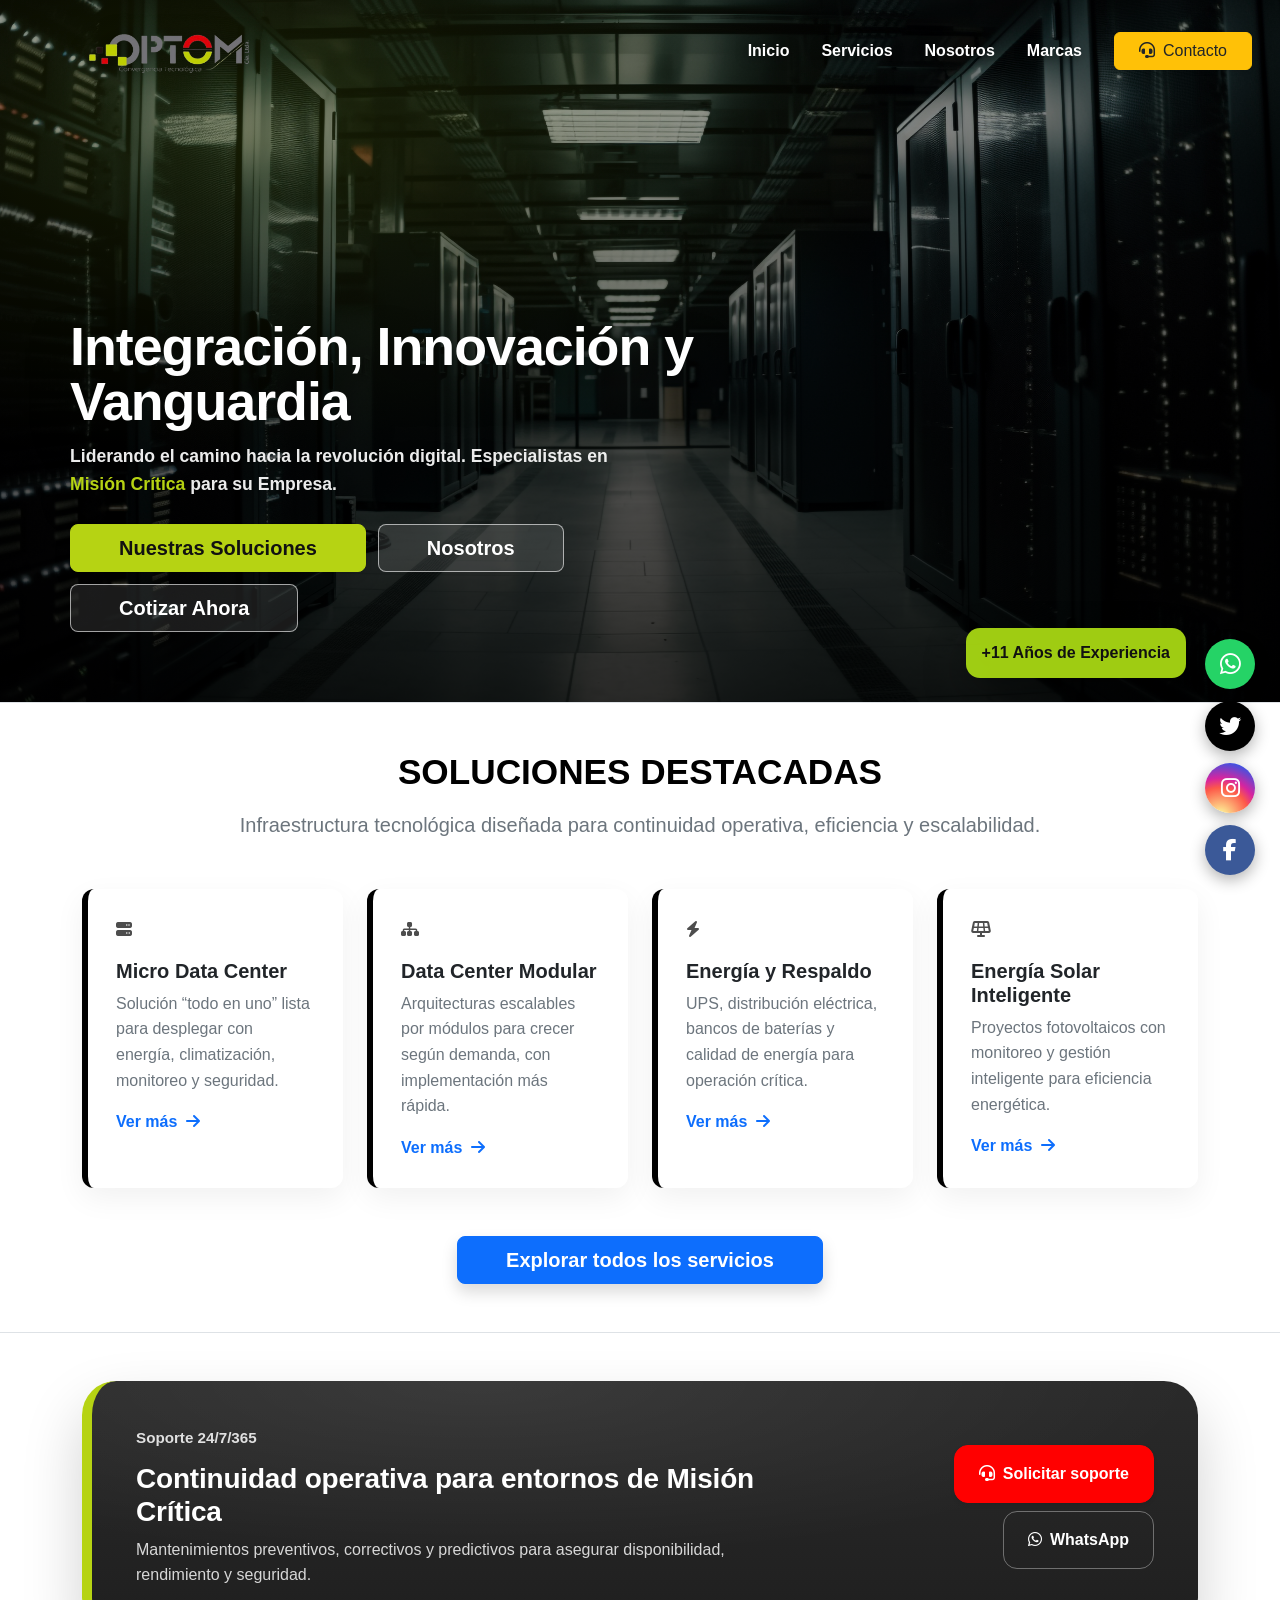
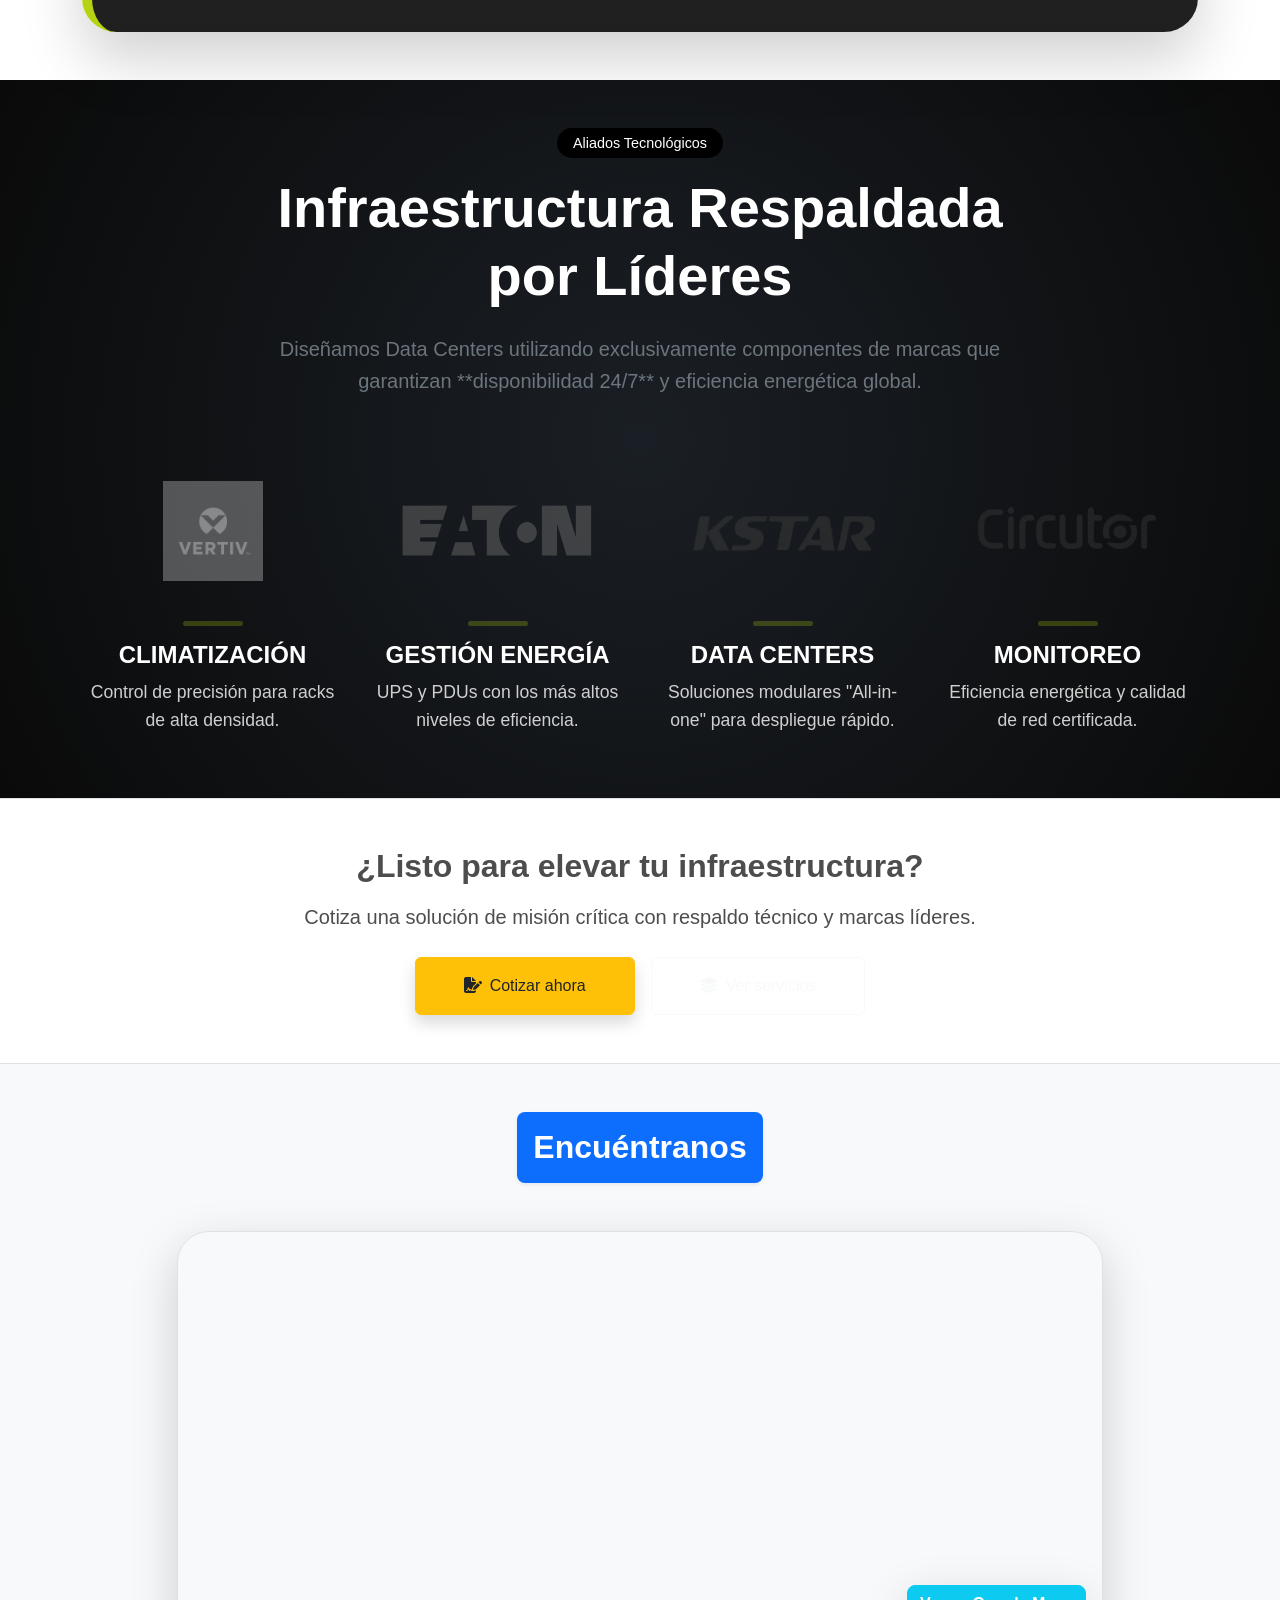
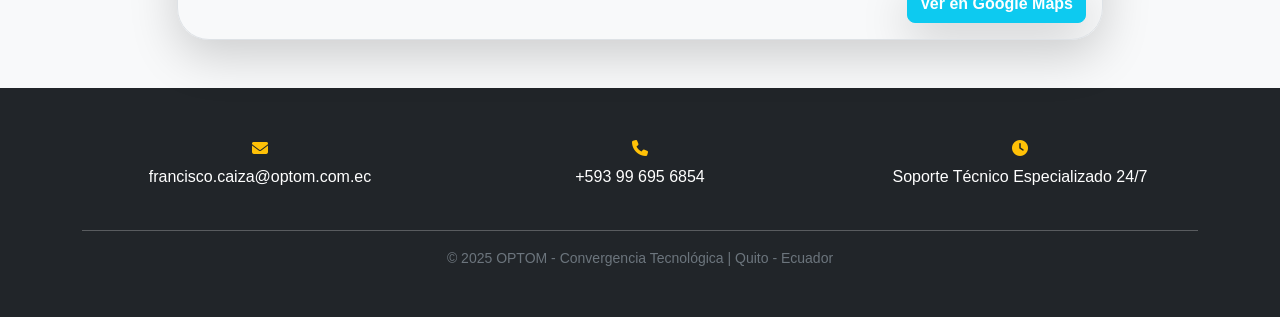
==== index.html @ c79e20a5 "Actualización del proyecto" ====
<!DOCTYPE html>
<html lang="es">
<head>
  <meta charset="UTF-8">
  <meta name="viewport" content="width=device-width, initial-scale=1.0">
  <title>OPTOM - Convergencia Tecnológica</title>

  <link href="https://unpkg.com/aos@2.3.1/dist/aos.css" rel="stylesheet">
  <link href="https://cdn.jsdelivr.net/npm/bootstrap@5.3.0/dist/css/bootstrap.min.css" rel="stylesheet">
  <link rel="stylesheet" href="https://cdnjs.cloudflare.com/ajax/libs/font-awesome/6.4.0/css/all.min.css">

  <link rel="stylesheet" href="css/style.css">
  <link rel="stylesheet" href="css/index.css">

</head>
<body>

<nav id="mainNav" class="navbar navbar-expand-lg py-3">
  <div class="container-fluid nav-wide">
    <a class="navbar-brand" href="index.html">
      <img src="img/logos/optom.png" alt="OPTOM" class="nav-logo">
    </a>

    <button class="navbar-toggler border-0" type="button" data-bs-toggle="collapse" data-bs-target="#navOptom" aria-controls="navOptom" aria-expanded="false" aria-label="Toggle navigation">
      <span class="navbar-toggler-icon"></span>
    </button>

    <div class="collapse navbar-collapse" id="navOptom">
      <ul class="navbar-nav ms-auto align-items-center fw-bold">
        <li class="nav-item"><a class="nav-link px-3" href="index.html">Inicio</a></li>
        <li class="nav-item"><a class="nav-link px-3" href="servicios.html">Servicios</a></li>
        <li class="nav-item"><a class="nav-link px-3" href="nosotros.html#nosotros">Nosotros</a></li>
        <li class="nav-item"><a class="nav-link px-3" href="marcas.html">Marcas</a></li>

        <li class="nav-item ms-lg-3 mt-3 mt-lg-0">
          <a class="btn btn-warning text-dark px-4 shadow-sm w-100 nav-cta" href="contacto.html">
            <i class="fas fa-headset me-2"></i>Contacto
          </a>
        </li>
      </ul>
    </div>
  </div>
</nav>

<header id="heroIndex" class="hero-ms">
  <div class="hero-ms__bg" aria-hidden="true" style="background-image:url('img/index/portada.jpg')"></div>
  <div class="container hero-ms__content">
    <div class="hero-ms__text" data-aos="fade-right">
      <h1 class="hero-ms__title">Integración, Innovación y Vanguardia</h1>

      <p class="hero-ms__subtitle">
        Liderando el camino hacia la revolución digital. Especialistas en
        <span class="hero-ms__highlight">Misión Crítica</span> para su Empresa.
      </p>

      <div class="hero-ms__actions">
        <a href="servicios.html" class="btn btn-primary btn-lg fw-bold px-5 shadow">Nuestras Soluciones</a>
        <a href="nosotros.html" class="btn btn-outline-light btn-lg fw-bold px-5">Nosotros</a>
        <a href="contacto.html" class="btn btn-outline-light btn-lg fw-bold px-5">Cotizar Ahora</a>
      </div>
    </div>

    <div class="hero-ms__badge" data-aos="zoom-in">
      <span>+11 Años de Experiencia</span>
    </div>
  </div>
</header>


<section class="py-5 bg-white border-top">
  <div class="container">
    <div class="text-center mb-5" data-aos="fade-up">
      <h2 class="section-title mb-3">Soluciones Destacadas</h2>
      <p class="lead text-secondary mb-0">
        Infraestructura tecnológica diseñada para continuidad operativa, eficiencia y escalabilidad.
      </p>
    </div>

    <div class="row g-4">
      <div class="col-md-6 col-lg-3" data-aos="fade-up">
        <div class="service-card h-100">
          <div class="service-icon mb-3"><i class="fas fa-server"></i></div>
          <h5 class="fw-bold text-dark">Micro Data Center</h5>
          <p class="text-secondary mb-3">Solución “todo en uno” lista para desplegar con energía, climatización, monitoreo y seguridad.</p>
          <a href="servicios.html" class="fw-bold text-decoration-none">Ver más <i class="fas fa-arrow-right ms-1"></i></a>
        </div>
      </div>

      <div class="col-md-6 col-lg-3" data-aos="fade-up" data-aos-delay="100">
        <div class="service-card h-100">
          <div class="service-icon mb-3"><i class="fas fa-sitemap"></i></div>
          <h5 class="fw-bold text-dark">Data Center Modular</h5>
          <p class="text-secondary mb-3">Arquitecturas escalables por módulos para crecer según demanda, con implementación más rápida.</p>
          <a href="servicios.html" class="fw-bold text-decoration-none">Ver más <i class="fas fa-arrow-right ms-1"></i></a>
        </div>
      </div>

      <div class="col-md-6 col-lg-3" data-aos="fade-up" data-aos-delay="200">
        <div class="service-card h-100">
          <div class="service-icon mb-3"><i class="fas fa-bolt"></i></div>
          <h5 class="fw-bold text-dark">Energía y Respaldo</h5>
          <p class="text-secondary mb-3">UPS, distribución eléctrica, bancos de baterías y calidad de energía para operación crítica.</p>
          <a href="servicios.html" class="fw-bold text-decoration-none">Ver más <i class="fas fa-arrow-right ms-1"></i></a>
        </div>
      </div>

      <div class="col-md-6 col-lg-3" data-aos="fade-up" data-aos-delay="300">
        <div class="service-card h-100">
          <div class="service-icon mb-3"><i class="fas fa-solar-panel"></i></div>
          <h5 class="fw-bold text-dark">Energía Solar Inteligente</h5>
          <p class="text-secondary mb-3">Proyectos fotovoltaicos con monitoreo y gestión inteligente para eficiencia energética.</p>
          <a href="servicios.html" class="fw-bold text-decoration-none">Ver más <i class="fas fa-arrow-right ms-1"></i></a>
        </div>
      </div>
    </div>

    <div class="mt-5 text-center" data-aos="fade-up">
      <a href="servicios.html" class="btn btn-primary btn-lg fw-bold px-5 shadow">
        Explorar todos los servicios
      </a>
    </div>
  </div>
</section>

<section class="py-5 bg-white border-top">
  <div class="container" data-aos="fade-up">
    <div class="support-strip">
      <div class="row align-items-center g-4">
        <div class="col-lg-8">
          <span class="badge mb-3">Soporte 24/7/365</span>
          <h3 class="fw-bold mb-2">Continuidad operativa para entornos de Misión Crítica</h3>
          <p class="mb-0">
            Mantenimientos preventivos, correctivos y predictivos para asegurar disponibilidad, rendimiento y seguridad.
          </p>
        </div>
        <div class="col-lg-4 text-lg-end">
          <div class="d-flex flex-wrap gap-2 justify-content-lg-end">
            <a href="contacto.html" class="btn btn-warning text-dark px-4 py-3 fw-bold shadow-sm">
              <i class="fas fa-headset me-2"></i>Solicitar soporte
            </a>
            <a href="https://wa.me/593996956854" target="_blank" rel="noopener" class="btn btn-outline-light px-4 py-3 fw-bold">
              <i class="fab fa-whatsapp me-2"></i>WhatsApp
            </a>
          </div>
        </div>
      </div>
    </div>
  </div>
</section>

<section class="partners-section py-5">
  <div class="container">
    <div class="row justify-content-center mb-5">
      <div class="col-lg-8 text-center" data-aos="fade-up">
        <span class="badge rounded-pill bg-lime-soft text-lime mb-3 px-3 py-2">Aliados Tecnológicos</span>
        <h2 class="display-4 fw-bold text-white mb-4">Infraestructura Respaldada por Líderes</h2>
        <p class="text-secondary lead">
          Diseñamos Data Centers utilizando exclusivamente componentes de marcas que garantizan **disponibilidad 24/7** y eficiencia energética global.
        </p>
      </div>
    </div>

    <div class="row g-4 justify-content-center align-items-center">
      <div class="col-md-6 col-lg-3" data-aos="zoom-in" data-aos-delay="100">
        <div class="partner-item text-center">
          <div class="partner-logo-box">
            <div class="logo-circle">
              <img src="img/logos/vertiv.png" alt="Vertiv" class="logo-standard">
            </div>
          </div>
          <hr class="divider-lime">
          <h5>Climatización</h5>
          <p>Control de precisión para racks de alta densidad.</p>
        </div>
      </div>

      <div class="col-md-6 col-lg-3" data-aos="zoom-in" data-aos-delay="200">
        <div class="partner-item text-center">
          <div class="partner-logo-box">
            <img src="img/logos/eaton.png" alt="Eaton" class="logo-standard">
          </div>
          <hr class="divider-lime">
          <h5>Gestión Energía</h5>
          <p>UPS y PDUs con los más altos niveles de eficiencia.</p>
        </div>
      </div>

      <div class="col-md-6 col-lg-3" data-aos="zoom-in" data-aos-delay="300">
        <div class="partner-item text-center">
          <div class="partner-logo-box">
            <img src="img/logos/kstar.png" alt="KSTAR" class="logo-standard">
          </div>
          <hr class="divider-lime">
          <h5>Data Centers</h5>
          <p>Soluciones modulares "All-in-one" para despliegue rápido.</p>
        </div>
      </div>

      <div class="col-md-6 col-lg-3" data-aos="zoom-in" data-aos-delay="400">
        <div class="partner-item text-center">
          <div class="partner-logo-box">
            <img src="img/logos/circutor.png" alt="Circutor" class="logo-standard">
          </div>
          <hr class="divider-lime">
          <h5>Monitoreo</h5>
          <p>Eficiencia energética y calidad de red certificada.</p>
        </div>
      </div>
    </div>
  </div>
</section>

<section class="py-5 bg-white border-top">
  <div class="container" data-aos="fade-up">
    <div class="cta-box text-center">
      <h2 class="fw-bold mb-3">¿Listo para elevar tu infraestructura?</h2>
      <p class="lead mb-4">Cotiza una solución de misión crítica con respaldo técnico y marcas líderes.</p>
      <div class="d-flex justify-content-center gap-3 flex-wrap">
        <a href="contacto.html" class="btn btn-warning text-dark px-5 py-3 shadow">
          <i class="fas fa-file-signature me-2"></i>Cotizar ahora
        </a>
        <a href="servicios.html" class="btn btn-outline-light px-5 py-3">
          <i class="fas fa-layer-group me-2"></i>Ver servicios
        </a>
      </div>
    </div>
  </div>
</section>

<section class="py-5 bg-light border-top">
  <div class="container text-center">
    <h2 class="fw-bold mb-4 p-3 bg-primary text-white rounded-3 shadow-sm d-inline-block">Encuéntranos</h2>
    <div class="row justify-content-center mt-4">
      <div class="col-12 col-md-10">
        <div class="border rounded-5 shadow-lg overflow-hidden position-relative">
          <iframe
            src="https://www.google.com/maps/embed?pb=!1m14!1m8!1m3!1d15959.278564614138!2d-78.481615!3d-0.115865!3m2!1i1024!2i768!4f13.1!3m3!1m2!1s0x91d58564996956854%3A0x6d8564996956854!2sQuito%2C%20Ecuador!5e0!3m2!1ses!2sec!4v1700000000000"
            width="100%"
            height="400"
            style="border:0;"
            allowfullscreen=""
            loading="lazy"></iframe>

          <div class="position-absolute bottom-0 end-0 p-3">
            <a href="https://goo.gl/maps/tu-link-real" target="_blank" rel="noopener"
               class="btn btn-info shadow-lg rounded-3 text-white fw-bold">
              Ver en Google Maps
            </a>
          </div>
        </div>
      </div>
    </div>
  </div>
</section>

<footer class="py-5 text-center text-white bg-dark footer-optom">
  <div class="container">
    <div class="row mb-4">
      <div class="col-md-4 mb-3">
        <i class="fas fa-envelope text-warning mb-2"></i><br>
        <span>francisco.caiza@optom.com.ec</span>
      </div>
      <div class="col-md-4 mb-3">
        <i class="fas fa-phone text-warning mb-2"></i><br>
        <span>+593 99 695 6854</span>
      </div>
      <div class="col-md-4 mb-3">
        <i class="fas fa-clock text-warning mb-2"></i><br>
        <span>Soporte Técnico Especializado 24/7</span>
      </div>
    </div>

    <hr class="bg-secondary opacity-25">
    <p class="mb-0 small text-secondary">© 2025 OPTOM - Convergencia Tecnológica | Quito - Ecuador</p>
  </div>
</footer>

<div class="social-float-container">
  <a href="https://wa.me/593996956854" class="social-icon whatsapp" target="_blank" rel="noopener">
    <span class="whatsapp-text">Contáctenos</span>
    <i class="fab fa-whatsapp"></i>
  </a>
  <a href="https://twitter.com/tuperfil" class="social-icon twitter" target="_blank" rel="noopener">
    <i class="fab fa-twitter"></i>
  </a>
  <a href="https://www.instagram.com/tuperfil" class="social-icon instagram" target="_blank" rel="noopener">
    <i class="fab fa-instagram"></i>
  </a>
  <a href="https://www.facebook.com/tuperfil" class="social-icon facebook" target="_blank" rel="noopener">
    <i class="fab fa-facebook-f"></i>
  </a>
</div>

<script src="https://cdn.jsdelivr.net/npm/bootstrap@5.3.0/dist/js/bootstrap.bundle.min.js"></script>
<script src="https://unpkg.com/aos@2.3.1/dist/aos.js"></script>
<script src="js/main.js"></script>
<script>
  AOS.init({ duration: 1000, once: true });
</script>
</body>
</html>
---- css/style.css ----
/* =========================
   STYLE.CSS (GLOBAL OPTOM)
   - Variables globales
   - Tipografía base
   - Componentes reutilizables
   - Social floating (WhatsApp expand)
   ========================= */

:root{
  /* BRAND OPTOM (según tu paleta) */
  --brand-lime:#A8D713;
  --brand-red:#FF0000;
  --brand-gray:#4D4D4D;
  --brand-black:#000000;

  /* UI neutrales */
  --bg-light:#F8F9FA;
  --verde-wa:#25d366;
  --glass-white: rgba(255,255,255,.88);

  /* Compatibilidad con tu CSS actual (para no romper nada) */
  --primary-blue: var(--brand-black);
  --accent-gold: var(--brand-lime);
  --tech-gray: var(--brand-gray);

  --t-fast:200ms;
  --t-base:300ms;
  --ease:ease;
}


html, body { margin: 0; padding: 0; }

body{
  font-family:'Segoe UI',Tahoma,Geneva,Verdana,sans-serif;
  color:var(--tech-gray);
  background: var(--bg-light);
  overflow-x:hidden;
  line-height:1.6;
}

/* =========================
   TITULOS / BADGES (GLOBAL)
   ========================= */
.section-title{
  font-size:2.2rem;
  font-weight:700;
  color:var(--primary-blue);
  text-transform:uppercase;
  margin-bottom:2.5rem;
  text-align:center;
}

.badge{
  font-size:.9rem;
  font-weight:500;
  background-color:var(--primary-blue);
  padding:8px 15px;
  color:#fff;
}

/* =========================
   NAVBAR (GLOBAL) - SOLO si usas .site-nav
   (Esto evita que el index se pise)
   ========================= */
.site-nav{
  background: var(--glass-white);
  backdrop-filter: blur(10px);
  -webkit-backdrop-filter: blur(10px);
  border-bottom: 1px solid rgba(0,0,0,.06);
}

.site-nav .nav-link{
  color: var(--primary-blue);
  position: relative;
  transition: color var(--t-base) var(--ease);
}

.site-nav .nav-link::after{
  content:'';
  position:absolute;
  width:0;
  height:2px;
  bottom:5px;
  left:50%;
  transform:translateX(-50%);
  background: var(--accent-gold);
  transition: width var(--t-base) var(--ease);
}

.site-nav .nav-link:hover::after{ width:70%; }

.site-nav .nav-link.active{ font-weight:800; }

/* =========================
   CARDS (GLOBAL)
   ========================= */
.service-card{
  border-left:6px solid var(--primary-blue);
  background:#fff;
  padding:28px;
  border-radius:12px;
  box-shadow:0 10px 30px rgba(0,0,0,.06);
  transition:transform var(--t-base) var(--ease),
             border-left-color var(--t-base) var(--ease),
             box-shadow var(--t-base) var(--ease);
}

.service-card:hover{
  transform:translateY(-7px);
  border-left-color:var(--accent-gold);
  box-shadow:0 18px 45px rgba(0,0,0,.10);
}

/* Utilidades */
.hover-shadow:hover{ box-shadow:0 4px 15px rgba(0,0,0,.2); }
.transition-all{ transition:all .3s ease; }

/* =========================
   SOCIAL FLOATING (GLOBAL)
   ========================= */
.social-float-container{
  position:fixed;
  bottom:25px;
  right:25px;
  display:flex;
  flex-direction:column;
  gap:12px;
  z-index:10000;
  align-items:flex-end;
}

.social-icon{
  width:50px;
  height:50px;
  border-radius:999px;
  display:flex;
  justify-content:center;
  align-items:center;
  color:#fff !important;
  font-size:22px;
  text-decoration:none !important;
  overflow:hidden;
  box-shadow:0 5px 15px rgba(0,0,0,.30);
  transition: transform var(--t-base) cubic-bezier(.175,.885,.32,1.275),
              box-shadow var(--t-base) var(--ease),
              filter var(--t-base) var(--ease);
}

.social-icon:hover{
  transform:scale(1.07) translateX(-4px);
  box-shadow:0 8px 22px rgba(0,0,0,.32);
  filter: brightness(1.06);
}

.social-icon.facebook{ background:#3b5998; }
.social-icon.twitter{ background:#000; }

.social-icon.instagram{
  background: radial-gradient(circle at 30% 107%,
    #fdf497 0%, #fdf497 5%,
    #fd5949 45%, #d6249f 60%,
    #285AEB 90%);
}

/* WhatsApp expandible */
.social-icon.whatsapp{
  background:var(--verde-wa);
  width:50px;
  border-radius:999px;
  display:flex;
  flex-direction:row;
  justify-content:center;
  padding:0;
  gap:0;
  transition: width var(--t-base) var(--ease),
              border-radius var(--t-base) var(--ease),
              padding var(--t-base) var(--ease),
              justify-content var(--t-base) var(--ease);
}

.social-icon.whatsapp i{
  font-size:24px;
  flex-shrink:0;
}

.whatsapp-text{
  max-width:0;
  opacity:0;
  overflow:hidden;
  white-space:nowrap;
  color:#fff;
  font-size:15px;
  font-weight:700;
  transition:max-width var(--t-base) var(--ease),
             opacity var(--t-fast) var(--ease),
             margin var(--t-base) var(--ease);
}

/* Abre con HOVER */
.social-icon.whatsapp:hover,
.social-icon.whatsapp.is-open{
  width:160px;
  border-radius:30px;
  justify-content:center;
  padding:0 15px;
  gap:10px;
}

.social-icon.whatsapp:hover .whatsapp-text,
.social-icon.whatsapp.is-open .whatsapp-text{
  max-width:120px;
  opacity:1;
}

/* Responsive */
@media (max-width: 576px){
  .social-float-container{
    right:16px;
    bottom:16px;
  }
}
---- css/index.css ----
/* ===== Navbar (solo index) ===== */
#mainNav{
  position: fixed;
  top:0; left:0; right:0;
  z-index: 1050;
  transition: background-color .25s ease, box-shadow .25s ease, backdrop-filter .25s ease;
}

/* Arriba: transparente */
#mainNav.nav-on-hero{
  background: transparent;
  box-shadow: none;
  border: 0;
  backdrop-filter: none;
  -webkit-backdrop-filter: none;
}

#mainNav.nav-on-hero .nav-link{
  color:#fff !important;
  text-shadow: 0 2px 12px rgba(0,0,0,.65);
}

#mainNav.nav-on-hero .navbar-brand{
  filter: drop-shadow(0 2px 10px rgba(0,0,0,.55));
}

#mainNav.nav-on-hero .navbar-toggler{
  border-color: rgba(255,255,255,.35) !important;
}
#mainNav.nav-on-hero .navbar-toggler-icon{
  filter: invert(1) brightness(2);
}

/* Scroll: glass */
#mainNav.nav-scrolled{
  background: var(--glass-white);
  backdrop-filter: blur(10px);
  -webkit-backdrop-filter: blur(10px);
  box-shadow: 0 10px 30px rgba(0,0,0,.10);
  border-bottom: 1px solid rgba(0,0,0,.06);
}

#mainNav.nav-scrolled .nav-link{
  color: var(--brand-black) !important;
  text-shadow:none;
}
#mainNav.nav-scrolled .navbar-toggler-icon{ filter:none; }

/* underline (solo index) -> LIME */
#mainNav .nav-link{
  position: relative;
}
#mainNav .nav-link::after{
  content:'';
  position:absolute;
  left:50%;
  bottom:4px;
  width:0;
  height:2px;
  transform:translateX(-50%);
  transition: width .25s ease;
  background: var(--brand-lime);
  opacity: .95;
}
#mainNav .nav-link:hover::after{ width:70%; }

/* Container padding */
.nav-wide{ padding-left:18px; padding-right:18px; }
@media (min-width: 992px){
  .nav-wide{ padding-left:28px; padding-right:28px; }
}

/* ===== HERO ===== */
.hero-ms{
  position: relative;
  min-height: clamp(520px, 78vh, 760px);
  overflow: hidden;
  display: grid;
  align-items: end;
}

/* Tu imagen */
.hero-ms__bg{
  position:absolute;
  inset:0;
  background: url("../img/index/portada.jpg") center/cover no-repeat;
  z-index:0;
}

/* Overlay (metemos un toque de LIME/BRAND, sin dañar legibilidad) */
.hero-ms::before{
  content:"";
  position:absolute;
  inset:0;
  z-index:1;
  background:
    linear-gradient(180deg,
      rgba(0,0,0,.35) 0%,
      rgba(0,0,0,.58) 55%,
      rgba(0,0,0,.78) 100%),
    radial-gradient(1200px 600px at 20% 20%,
      rgba(168,215,19,.22) 0%,
      rgba(168,215,19,0) 55%);
}

/* contenido */
.hero-ms__content{
  position:relative;
  z-index:2;
  padding: 140px 0 70px;
}

.hero-ms__text{ max-width: 720px; }

.hero-ms__title{
  color:#fff;
  font-weight:900;
  letter-spacing:-1px;
  line-height:1.03;
  font-size: clamp(2.4rem, 4.2vw, 4rem);
  margin:0 0 14px;
  text-shadow: 0 18px 40px rgba(0,0,0,.55);
}

.hero-ms__subtitle{
  color: rgba(255,255,255,.92);
  font-weight:600;
  font-size: 1.1rem;
  line-height:1.55;
  margin:0 0 26px;
  max-width:60ch;
  text-shadow: 0 16px 34px rgba(0,0,0,.45);
}

/* highlight -> LIME */
.hero-ms__highlight{
  color: var(--brand-lime);
  font-weight:900;
}

.hero-ms__actions{
  display:flex;
  gap:12px;
  flex-wrap:wrap;
}

/* Botón principal en LIME (marca) */
.hero-ms__actions .btn.btn-primary{
  background: var(--brand-lime) !important;
  border-color: var(--brand-lime) !important;
  color: #111 !important;
}
.hero-ms__actions .btn.btn-primary:hover{
  filter: brightness(.95);
  transform: translateY(-2px);
}

/* Botones outline */
.hero-ms__actions .btn-outline-light{
  border-color: rgba(255,255,255,.60) !important;
  color:#fff !important;
  background: rgba(255,255,255,.10);
}
.hero-ms__actions .btn-outline-light:hover{
  background: rgba(255,255,255,.20) !important;
  transform: translateY(-2px);
}

/* badge +11 -> LIME con texto oscuro */
.hero-ms__badge{
  position:absolute;
  right:24px;
  bottom:24px;
  z-index:3;
  background: rgba(168,215,19,.95);
  color:#111;
  font-weight:900;
  padding:12px 16px;
  border-radius:14px;
  box-shadow: 0 18px 40px rgba(0,0,0,.35);
}

@media (max-width: 991px){
  .hero-ms__content{ padding: 130px 0 60px; }
  .hero-ms__badge{ right:14px; bottom:14px; }
}

/* logo del nav (index) */
.nav-logo{
  height:60px;
  width:auto;
}
/* ==============================
   SUPPORT STRIP (Index) - dark pro (badge simple + hover WhatsApp)
   ============================== */
.support-strip{
  position: relative;
  border-radius: 34px;
  padding: 44px 44px;
  color: #fff;

  background: radial-gradient(1200px 300px at 35% 0%,
      rgba(255,255,255,.08) 0%,
      rgba(255,255,255,0) 60%),
    linear-gradient(180deg, #2a2a2a 0%, #1f1f1f 100%);

  border-left: 10px solid #B6D313;
  box-shadow: 0 28px 60px rgba(0,0,0,.18);
  overflow: hidden;
}

/* BADGE "Soporte..." sin card */
.support-strip .badge{
  background: transparent !important;
  border: 0 !important;
  box-shadow: none !important;
  padding: 0 !important;
  border-radius: 0 !important;

  color: rgba(255,255,255,.85) !important;
  font-weight: 700;
  font-size: .95rem;
}

/* título + texto */
.support-strip h3{
  color: #fff;
  font-weight: 900;
  letter-spacing: -.2px;
}
.support-strip p{ color: rgba(255,255,255,.82); }

/* botones */
.support-strip .btn{
  border-radius: 14px;
  padding: 14px 20px;
}

/* botón principal (rojo del manual) */
.support-strip .btn.btn-warning{
  background: #FF0000;
  border-color: #FF0000;
  color: #fff !important;
  box-shadow: 0 14px 30px rgba(0,0,0,.25);
}
.support-strip .btn.btn-warning:hover{
  filter: brightness(1.05);
  transform: translateY(-1px);
}

/* botón WhatsApp: hover verde */
.support-strip .btn.btn-outline-light{
  background: transparent;
  border-color: rgba(255,255,255,.35) !important;
  color: #fff !important;
  transition: background-color .2s ease, border-color .2s ease, transform .2s ease;
}
.support-strip .btn.btn-outline-light:hover{
  background: #B6D313 !important;
  border-color: #B6D313 !important;
  color: #111 !important;
  transform: translateY(-1px);
}

/* responsive */
@media (max-width: 991px){
  .support-strip{
    padding: 30px 22px;
    border-radius: 26px;
  }
}
/* ==============================
   SOCIAL ICONS (Index) MARCAS VERTIV,EATON,KSTAR ETC
   ============================== */
:root {
    --brand-lime: #B6D313;
}

/* Fondo de la sección */
.partners-section {
    background: radial-gradient(circle at center, #1a1f25 0%, #0a0a0a 100%);
    padding: 100px 0;
}

/* Contenedor de logos: Todos iguales */
.partner-logo-box {
    height: 140px; 
    display: flex;
    align-items: center;
    justify-content: center;
    margin-bottom: 20px;
}

/* TODOS LOS LOGOS: Empiezan opacos y grises */
.partner-logo-box img {
    max-width: 200px;
    max-height: 100px;
    object-fit: contain;
    filter: grayscale(1) opacity(0.5); /* Opaco al inicio */
    transition: all 0.5s ease;
}

/* LOGO VERTIV: Solo este es redondo */
.logo-round {
    border-radius: 50%;
    aspect-ratio: 1 / 1;
    object-fit: cover !important; /* Para que no se deforme el círculo */
}

/* EFECTO HOVER: Agarran color y brillo */
.partner-item:hover img {
    filter: grayscale(0) opacity(1); /* Color real */
    transform: scale(1.1);
}

/* Divisor y textos grandes */
.divider-lime {
    width: 60px;
    height: 5px;
    background: var(--brand-lime);
    margin: 15px auto;
    border: none;
    border-radius: 10px;
}

.partner-item h5 {
    color: #fff;
    font-weight: 800;
    font-size: 1.5rem;
    text-transform: uppercase;
}

.partner-item p {
    color: rgba(255,255,255,0.8);
    font-size: 1.1rem;
}
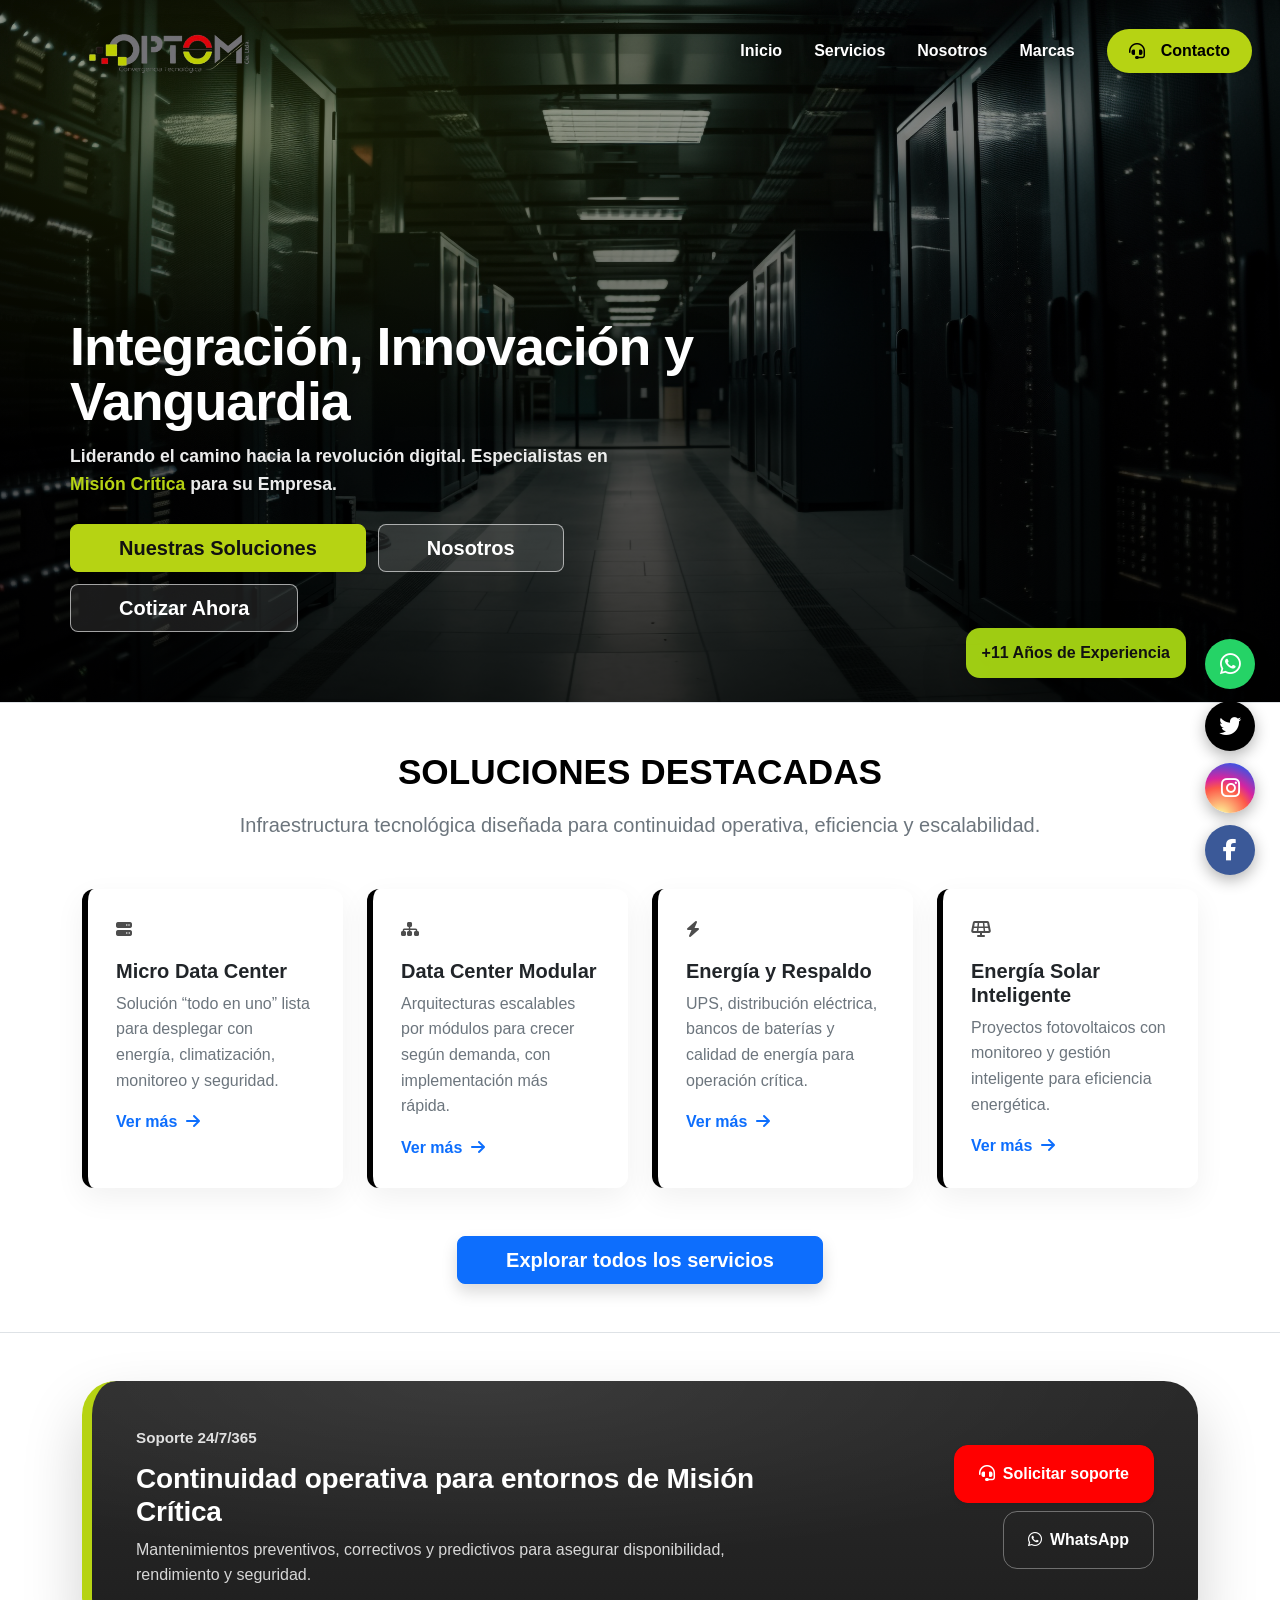
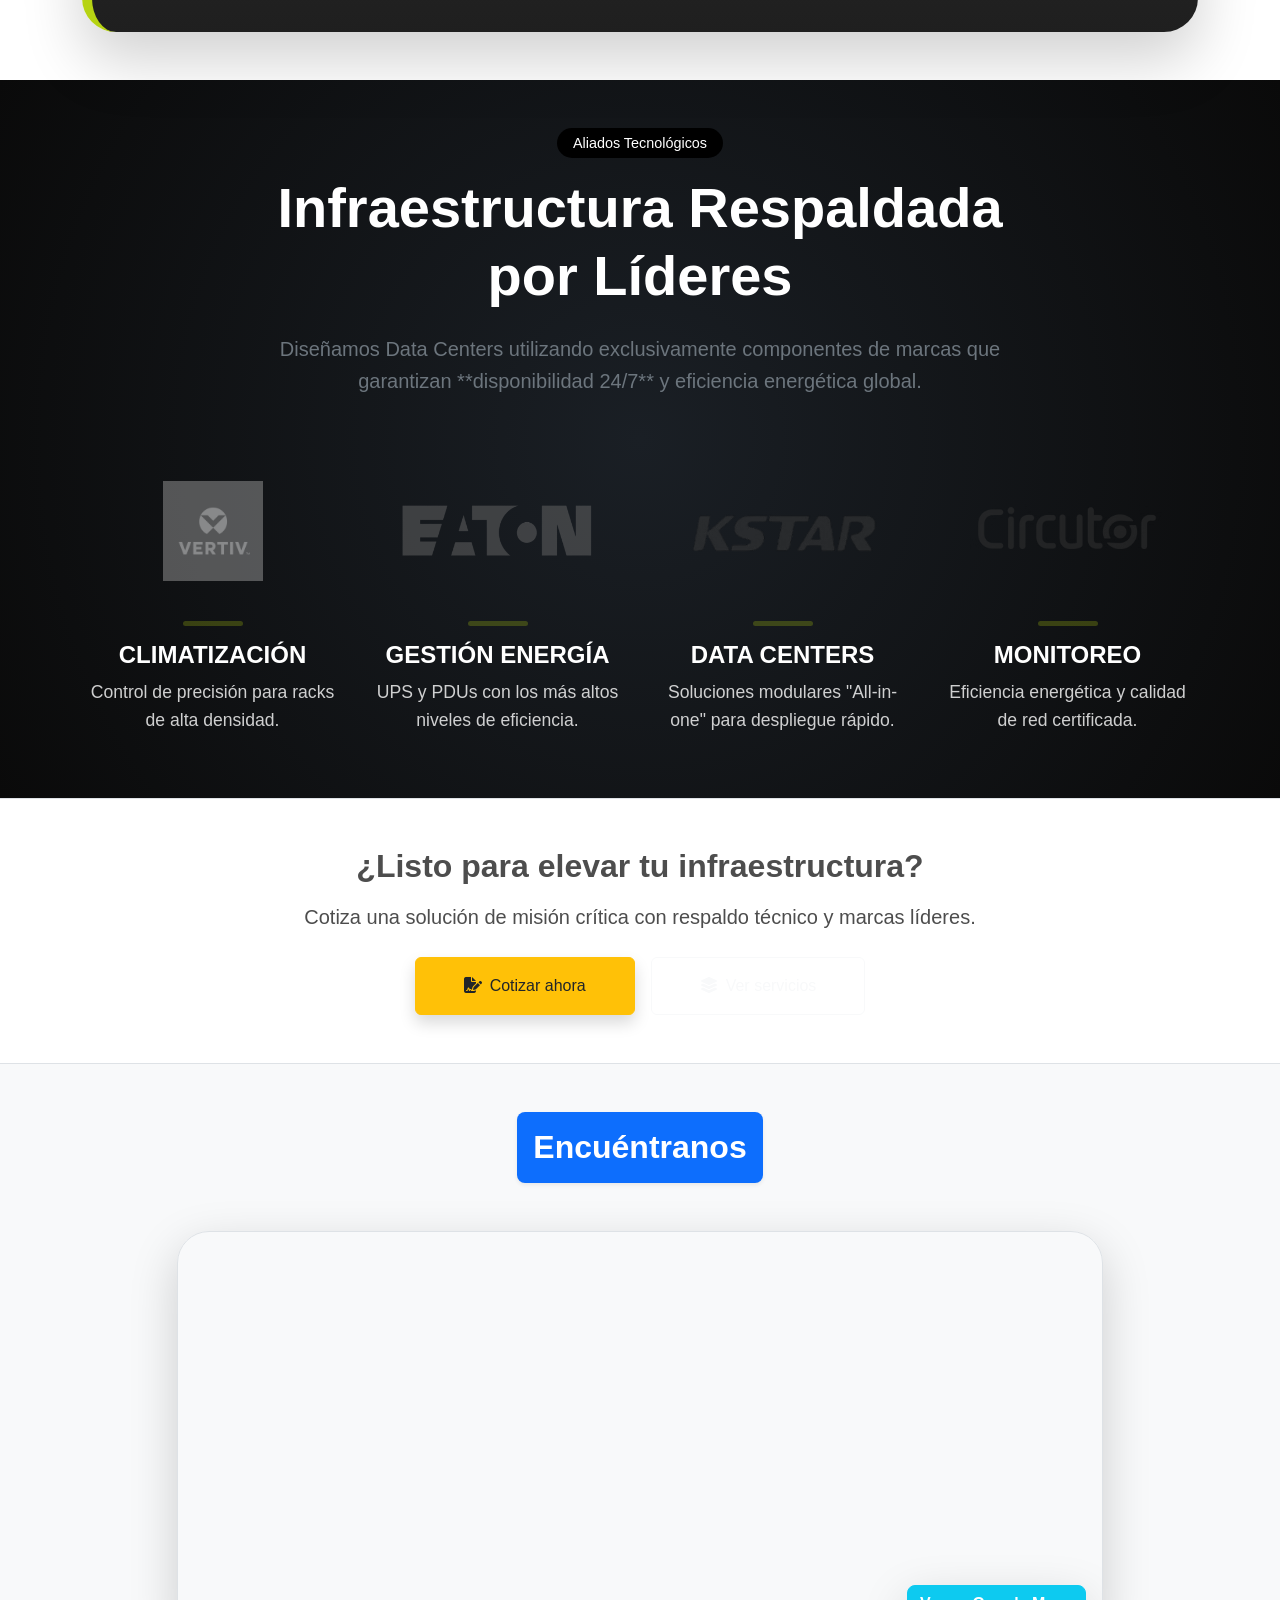
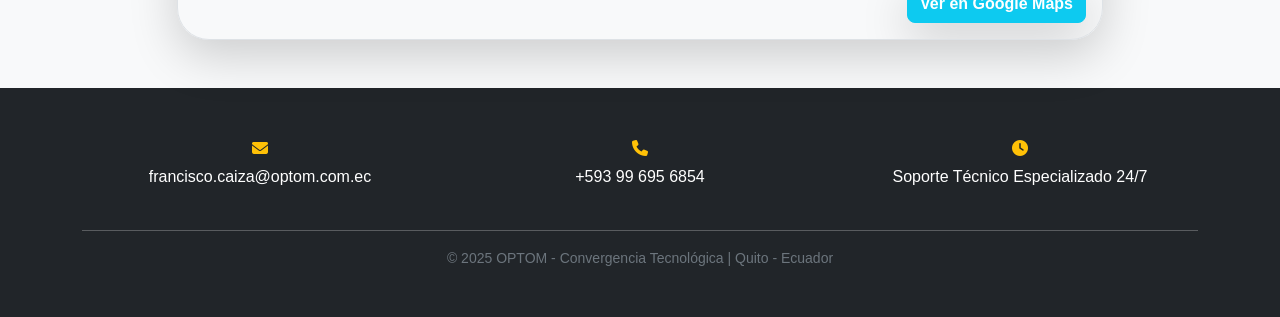
==== commit 62a80bdc: "feat: navbar con efecto glass y dropdown arreglado" ====
--- a/index.html
+++ b/index.html
@@ -162,8 +162,7 @@
 
     <div class="row g-4 justify-content-center align-items-center">
       <div class="col-md-6 col-lg-3" data-aos="zoom-in" data-aos-delay="100">
-        <div class="partner-item text-center">
-          <div class="partner-logo-box">
+          <a href="marcas.html" class="partner-link text-decoration-none"> <div class="partner-item text-center">          <div class="partner-logo-box">
             <div class="logo-circle">
               <img src="img/logos/vertiv.png" alt="Vertiv" class="logo-standard">
             </div>
@@ -172,10 +171,11 @@
           <h5>Climatización</h5>
           <p>Control de precisión para racks de alta densidad.</p>
         </div>
+        </a>
       </div>
 
       <div class="col-md-6 col-lg-3" data-aos="zoom-in" data-aos-delay="200">
-        <div class="partner-item text-center">
+        <a href="marcas.html" class="partner-link text-decoration-none"> <div class="partner-item text-center">
           <div class="partner-logo-box">
             <img src="img/logos/eaton.png" alt="Eaton" class="logo-standard">
           </div>
@@ -183,10 +183,11 @@
           <h5>Gestión Energía</h5>
           <p>UPS y PDUs con los más altos niveles de eficiencia.</p>
         </div>
+        </a>
       </div>
 
       <div class="col-md-6 col-lg-3" data-aos="zoom-in" data-aos-delay="300">
-        <div class="partner-item text-center">
+        <a href="marcas.html" class="partner-link text-decoration-none"> <div class="partner-item text-center">
           <div class="partner-logo-box">
             <img src="img/logos/kstar.png" alt="KSTAR" class="logo-standard">
           </div>
@@ -194,10 +195,11 @@
           <h5>Data Centers</h5>
           <p>Soluciones modulares "All-in-one" para despliegue rápido.</p>
         </div>
+        </a>
       </div>
 
       <div class="col-md-6 col-lg-3" data-aos="zoom-in" data-aos-delay="400">
-        <div class="partner-item text-center">
+        <a href="marcas.html" class="partner-link text-decoration-none"> <div class="partner-item text-center">
           <div class="partner-logo-box">
             <img src="img/logos/circutor.png" alt="Circutor" class="logo-standard">
           </div>
@@ -205,6 +207,7 @@
           <h5>Monitoreo</h5>
           <p>Eficiencia energética y calidad de red certificada.</p>
         </div>
+        </a>
       </div>
     </div>
   </div>
--- a/css/style.css
+++ b/css/style.css
@@ -221,3 +221,157 @@
   }
 }
 
+/* =========================================================
+   AJUSTE FINAL: BOTÓN CONTACTO (SIN LÍNEA Y COLOR CORRECTO)
+   ========================================================= */
+
+/* 1. Quitamos la línea verde animada solo al botón */
+.site-nav .navbar-nav .nav-link.btn-warning::after {
+    display: none !important;
+}
+
+/* 2. Estilo del botón tipo "Pill" (píldora) */
+.site-nav .navbar-nav .nav-link.btn-warning {
+    background-color: var(--brand-lime) !important; /* Uso de tu variable lime */
+    color: var(--brand-black) !important;          /* Texto negro */
+    border-radius: 50px !important;                 /* Bordes bien redondeados */
+    padding: 10px 25px !important;                 /* Más gordito */
+    border: none !important;
+    font-weight: 700 !important;
+    display: inline-flex;
+    align-items: center;
+    transition: all 0.3s ease !important;
+    box-shadow: 0 4px 10px rgba(0,0,0,0.1);
+}
+
+/* 3. Efecto al pasar el mouse */
+.site-nav .navbar-nav .nav-link.btn-warning:hover {
+    transform: translateY(-2px) scale(1.03);
+    background-color: #c4f518 !important; /* Un poco más brillante */
+    box-shadow: 0 6px 15px rgba(168, 215, 19, 0.4);
+    color: var(--brand-black) !important;
+}
+
+/* 4. Ajuste para que en móviles no se pegue a los lados */
+@media (max-width: 991px) {
+    .site-nav .navbar-nav .nav-item .btn-warning {
+        margin: 10px 0;
+        display: inline-block;
+        width: auto;
+    }
+}
+/* =========================
+   NAVBAR (GLOBAL) - #mainNav (Index + páginas que lo usen)
+   - Transparente sobre hero: .nav-on-hero
+   - Glass al bajar: .nav-scrolled
+   ========================= */
+#mainNav{
+  position: fixed;
+  top:0; left:0; right:0;
+  z-index: 1050;
+  transition: background-color .25s ease, box-shadow .25s ease, backdrop-filter .25s ease;
+}
+
+/* Arriba: transparente */
+#mainNav.nav-on-hero{
+  background: transparent;
+  box-shadow: none;
+  border: 0;
+  backdrop-filter: none;
+  -webkit-backdrop-filter: none;
+}
+
+#mainNav.nav-on-hero .nav-link{
+  color:#fff !important;
+  text-shadow: 0 2px 12px rgba(0,0,0,.65);
+}
+
+#mainNav.nav-on-hero .navbar-brand{
+  filter: drop-shadow(0 2px 10px rgba(0,0,0,.55));
+}
+
+#mainNav.nav-on-hero .navbar-toggler{
+  border-color: rgba(255,255,255,.35) !important;
+}
+#mainNav.nav-on-hero .navbar-toggler-icon{
+  filter: invert(1) brightness(2);
+}
+
+/* Scroll: glass */
+#mainNav.nav-scrolled{
+  background: var(--glass-white);
+  backdrop-filter: blur(10px);
+  -webkit-backdrop-filter: blur(10px);
+  box-shadow: 0 10px 30px rgba(0,0,0,.10);
+  border-bottom: 1px solid rgba(0,0,0,.06);
+}
+
+#mainNav.nav-scrolled .nav-link{
+  color: var(--brand-black) !important;
+  text-shadow:none;
+}
+#mainNav.nav-scrolled .navbar-toggler-icon{ filter:none; }
+
+/* underline -> LIME */
+#mainNav .nav-link{
+  position: relative;
+}
+#mainNav .nav-link::after{
+  content:'';
+  position:absolute;
+  left:50%;
+  bottom:4px;
+  width:0;
+  height:2px;
+  transform:translateX(-50%);
+  transition: width .25s ease;
+  background: var(--brand-lime);
+  opacity: .95;
+}
+#mainNav .nav-link:hover::after{ width:70%; }
+
+/* Container padding */
+.nav-wide{ padding-left:18px; padding-right:18px; }
+@media (min-width: 992px){
+  .nav-wide{ padding-left:28px; padding-right:28px; }
+}
+
+/* Logo del nav */
+.nav-logo{
+  height:60px;
+  width:auto;
+}
+
+/* =========================================================
+   NAV CTA (GLOBAL) - funciona con #mainNav + .nav-cta
+   ========================================================= */
+
+/* Asegura que el botón no herede estilos de link/underline */
+#mainNav .nav-cta{
+  display: inline-flex;
+  align-items: center;
+  justify-content: center;
+  gap: .5rem;
+
+  background: var(--brand-lime) !important;
+  border: none !important;
+  color: var(--brand-black) !important;
+
+  border-radius: 999px !important;
+  padding: 10px 22px !important;
+  font-weight: 800 !important;
+
+  transition: transform .25s ease, filter .25s ease, box-shadow .25s ease;
+  box-shadow: 0 6px 16px rgba(0,0,0,.12);
+  text-decoration: none !important;
+}
+
+/* Hover del botón */
+#mainNav .nav-cta:hover{
+  transform: translateY(-2px);
+  filter: brightness(1.04);
+  box-shadow: 0 10px 26px rgba(168,215,19,.30);
+}
+
+/* Por si algún día le pones nav-link por error al botón */
+#mainNav .nav-cta::after{ display:none !important; }
--- a/css/index.css
+++ b/css/index.css
@@ -1,76 +1,3 @@
-
-/* ===== Navbar (solo index) ===== */
-#mainNav{
-  position: fixed;
-  top:0; left:0; right:0;
-  z-index: 1050;
-  transition: background-color .25s ease, box-shadow .25s ease, backdrop-filter .25s ease;
-}
-
-/* Arriba: transparente */
-#mainNav.nav-on-hero{
-  background: transparent;
-  box-shadow: none;
-  border: 0;
-  backdrop-filter: none;
-  -webkit-backdrop-filter: none;
-}
-
-#mainNav.nav-on-hero .nav-link{
-  color:#fff !important;
-  text-shadow: 0 2px 12px rgba(0,0,0,.65);
-}
-
-#mainNav.nav-on-hero .navbar-brand{
-  filter: drop-shadow(0 2px 10px rgba(0,0,0,.55));
-}
-
-#mainNav.nav-on-hero .navbar-toggler{
-  border-color: rgba(255,255,255,.35) !important;
-}
-#mainNav.nav-on-hero .navbar-toggler-icon{
-  filter: invert(1) brightness(2);
-}
-
-/* Scroll: glass */
-#mainNav.nav-scrolled{
-  background: var(--glass-white);
-  backdrop-filter: blur(10px);
-  -webkit-backdrop-filter: blur(10px);
-  box-shadow: 0 10px 30px rgba(0,0,0,.10);
-  border-bottom: 1px solid rgba(0,0,0,.06);
-}
-
-#mainNav.nav-scrolled .nav-link{
-  color: var(--brand-black) !important;
-  text-shadow:none;
-}
-#mainNav.nav-scrolled .navbar-toggler-icon{ filter:none; }
-
-/* underline (solo index) -> LIME */
-#mainNav .nav-link{
-  position: relative;
-}
-#mainNav .nav-link::after{
-  content:'';
-  position:absolute;
-  left:50%;
-  bottom:4px;
-  width:0;
-  height:2px;
-  transform:translateX(-50%);
-  transition: width .25s ease;
-  background: var(--brand-lime);
-  opacity: .95;
-}
-#mainNav .nav-link:hover::after{ width:70%; }
-
-/* Container padding */
-.nav-wide{ padding-left:18px; padding-right:18px; }
-@media (min-width: 992px){
-  .nav-wide{ padding-left:28px; padding-right:28px; }
-}
-
 /* ===== HERO ===== */
 .hero-ms{
   position: relative;
@@ -186,11 +113,6 @@
   .hero-ms__badge{ right:14px; bottom:14px; }
 }
 
-/* logo del nav (index) */
-.nav-logo{
-  height:60px;
-  width:auto;
-}
 /* ==============================
    SUPPORT STRIP (Index) - dark pro (badge simple + hover WhatsApp)
    ============================== */
@@ -270,6 +192,7 @@
     border-radius: 26px;
   }
 }
+
 /* ==============================
    SOCIAL ICONS (Index) MARCAS VERTIV,EATON,KSTAR ETC
    ============================== */
@@ -334,4 +257,5 @@
 .partner-item p {
     color: rgba(255,255,255,0.8);
     font-size: 1.1rem;
-}+}
+
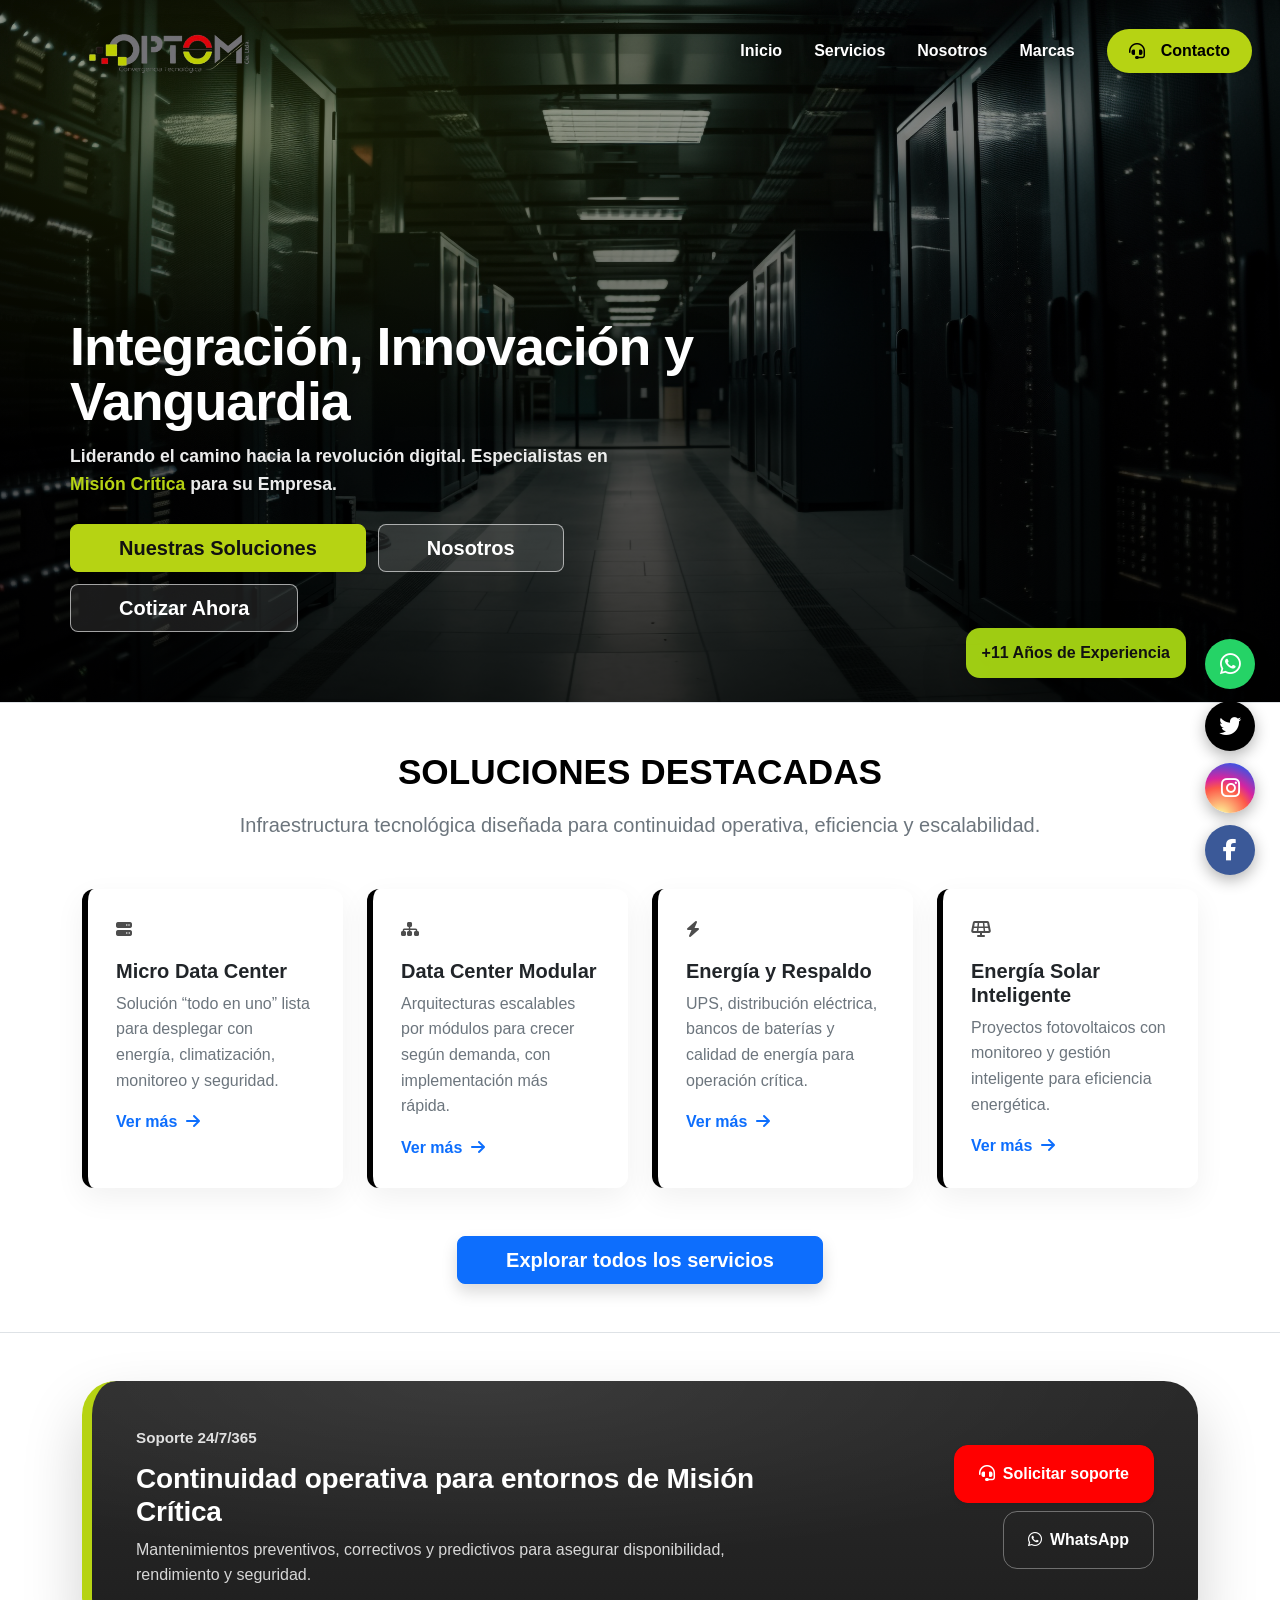
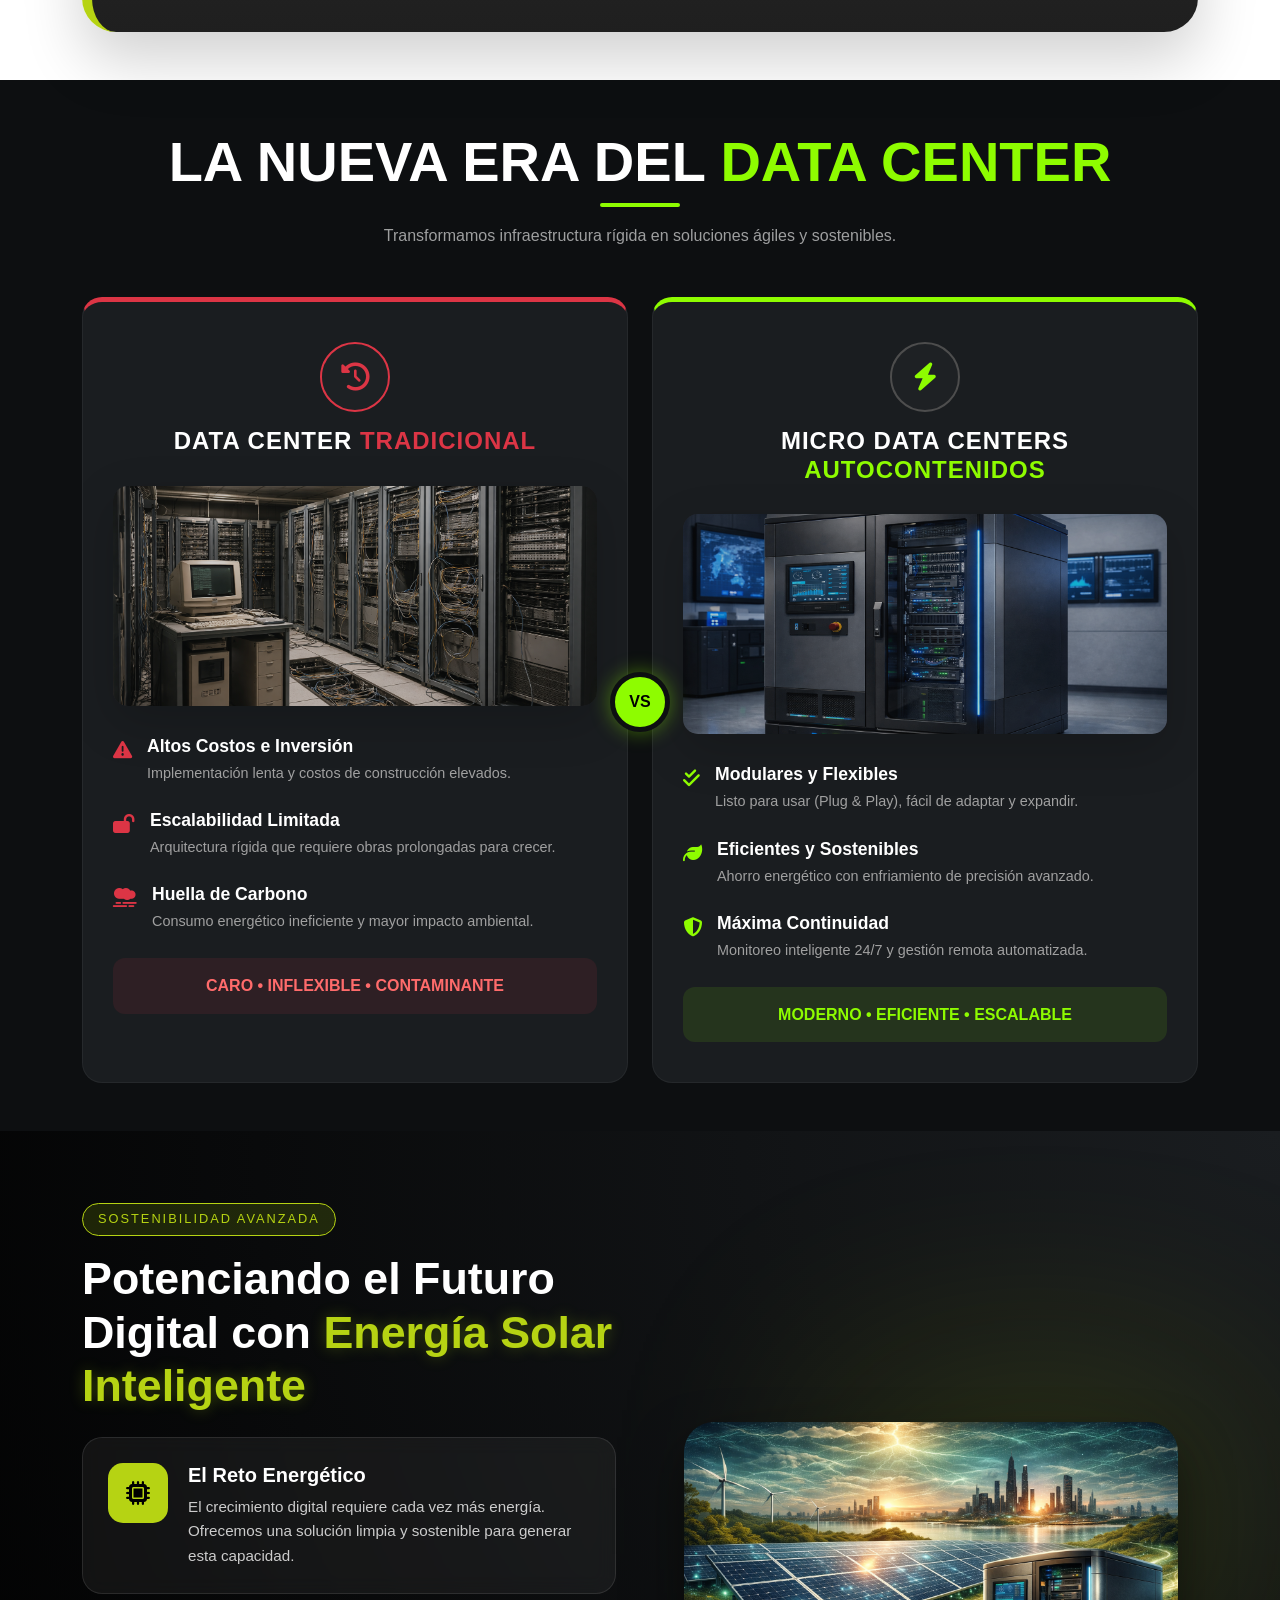
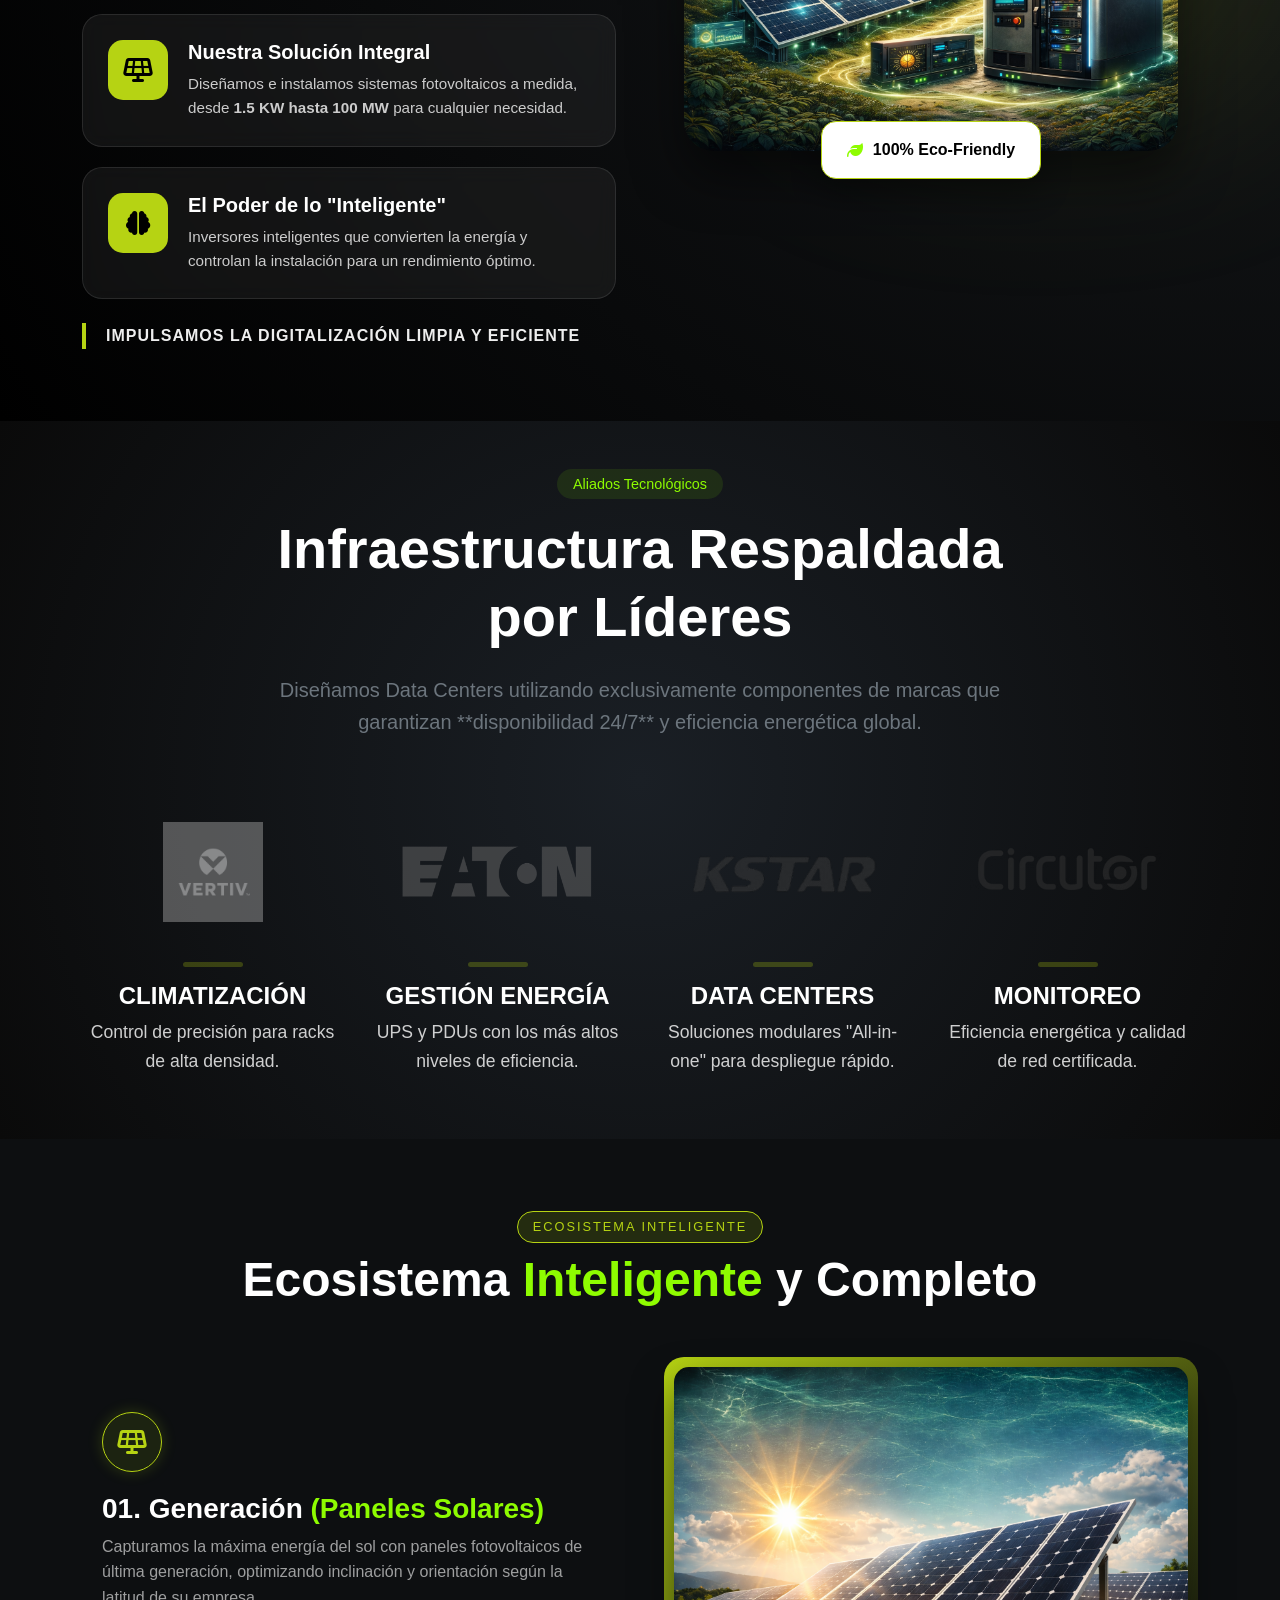
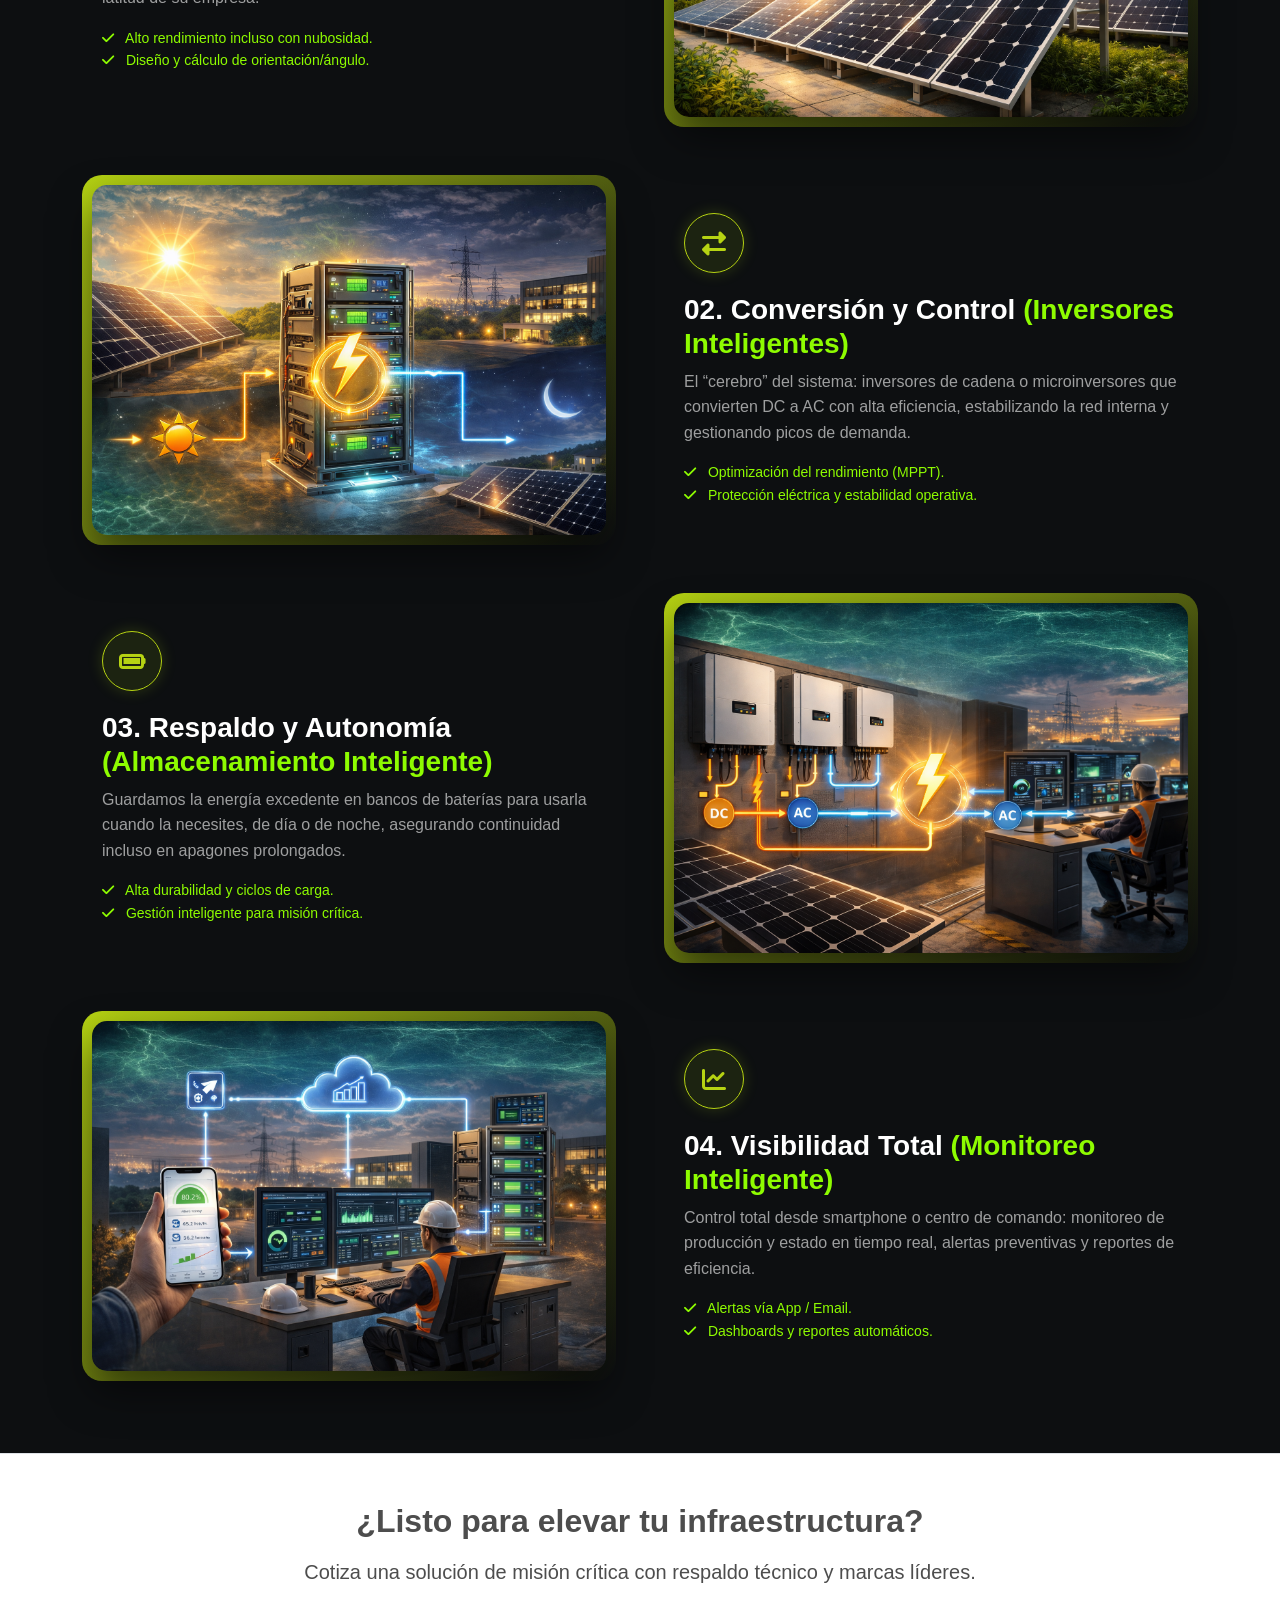
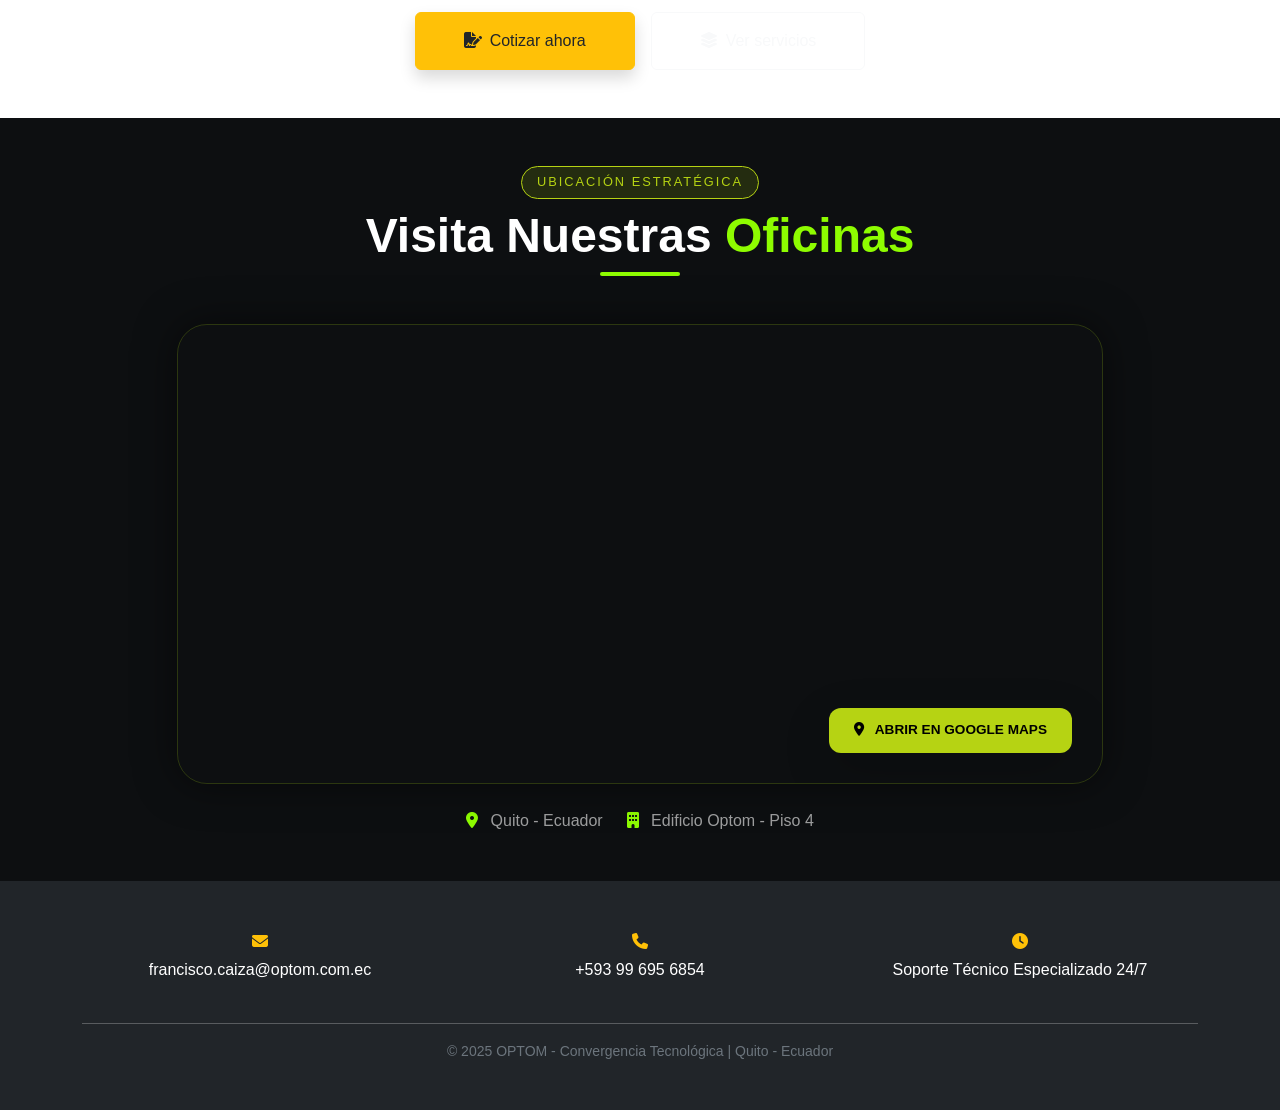
==== commit 9f41e45d: "Mejoras Index" ====
--- a/index.html
+++ b/index.html
@@ -148,6 +148,169 @@
   </div>
 </section>
 
+<section class="py-5 dc-comparison-section">
+  <div class="container">
+    <div class="text-center mb-5" data-aos="fade-up">
+      <h2 class="display-4 fw-bold text-white mb-2">LA NUEVA ERA DEL <span class="text-lime">DATA CENTER</span></h2>
+      <div class="divider-center"></div>
+      <p class="text-light-50 mt-3">Transformamos infraestructura rígida en soluciones ágiles y sostenibles.</p>
+    </div>
+
+    <div class="row g-4 position-relative align-items-stretch">
+      
+      <div class="vs-badge d-none d-lg-flex">VS</div>
+
+      <div class="col-lg-6" data-aos="fade-right">
+        <div class="compare-card traditional-card h-100">
+          <div class="card-header-custom">
+            <div class="icon-box border-danger">
+              <i class="fas fa-history text-danger"></i>
+            </div>
+            <h3 class="card-title-main">Data Center <span class="text-danger">Tradicional</span></h3>
+          </div>
+
+          <div class="image-placeholder shadow-lg">
+            <img src="img/index/data_center_tradicional.png" alt="Antigua infraestructura" class="img-fluid">
+          </div>
+
+          <div class="card-body-custom">
+            <div class="feature-item">
+              <i class="fas fa-exclamation-triangle text-danger"></i>
+              <div>
+                <h5>Altos Costos e Inversión</h5>
+                <p>Implementación lenta y costos de construcción elevados.</p>
+              </div>
+            </div>
+            <div class="feature-item">
+              <i class="fas fa-lock-open text-danger"></i>
+              <div>
+                <h5>Escalabilidad Limitada</h5>
+                <p>Arquitectura rígida que requiere obras prolongadas para crecer.</p>
+              </div>
+            </div>
+            <div class="feature-item">
+              <i class="fas fa-smog text-danger"></i>
+              <div>
+                <h5>Huella de Carbono</h5>
+                <p>Consumo energético ineficiente y mayor impacto ambiental.</p>
+              </div>
+            </div>
+          </div>
+
+          <div class="card-footer-custom bg-danger-soft">
+            <p class="mb-0 text-danger-light fw-bold">CARO • INFLEXIBLE • CONTAMINANTE</p>
+          </div>
+        </div>
+      </div>
+
+      <div class="col-lg-6" data-aos="fade-left">
+        <div class="compare-card modern-card h-100">
+          <div class="card-header-custom">
+            <div class="icon-box border-lime">
+              <i class="fas fa-bolt text-lime"></i>
+            </div>
+            <h3 class="card-title-main">Micro Data Centers <span class="text-lime">Autocontenidos</span></h3>
+          </div>
+
+          <div class="image-placeholder shadow-lg">
+            <img src="img/index/actual_data_center.png" alt="Tecnología Micro DC" class="img-fluid">
+          </div>
+
+          <div class="card-body-custom">
+            <div class="feature-item">
+              <i class="fas fa-check-double text-lime"></i>
+              <div>
+                <h5>Modulares y Flexibles</h5>
+                <p>Listo para usar (Plug & Play), fácil de adaptar y expandir.</p>
+              </div>
+            </div>
+            <div class="feature-item">
+              <i class="fas fa-leaf text-lime"></i>
+              <div>
+                <h5>Eficientes y Sostenibles</h5>
+                <p>Ahorro energético con enfriamiento de precisión avanzado.</p>
+              </div>
+            </div>
+            <div class="feature-item">
+              <i class="fas fa-shield-alt text-lime"></i>
+              <div>
+                <h5>Máxima Continuidad</h5>
+                <p>Monitoreo inteligente 24/7 y gestión remota automatizada.</p>
+              </div>
+            </div>
+          </div>
+
+          <div class="card-footer-custom bg-lime-soft">
+            <p class="mb-0 text-lime fw-bold">MODERNO • EFICIENTE • ESCALABLE</p>
+          </div>
+        </div>
+      </div>
+
+    </div>
+  </div>
+</section>
+
+<section class="solar-smart-section py-5">
+  <div class="container py-4">
+    <div class="row align-items-center g-5">
+      
+      <div class="col-lg-6" data-aos="fade-right">
+        <span class="badge-solar mb-3">Sostenibilidad Avanzada</span>
+        <h2 class="solar-title mb-4">Potenciando el Futuro Digital con <span class="highlight">Energía Solar Inteligente</span></h2>
+        
+        <div class="solar-cards-container">
+          <div class="solar-info-card" data-aos="zoom-in" data-aos-delay="100">
+            <div class="solar-icon">
+              <i class="fas fa-microchip"></i>
+            </div>
+            <div class="solar-text">
+              <h4>El Reto Energético</h4>
+              <p>El crecimiento digital requiere cada vez más energía. Ofrecemos una solución limpia y sostenible para generar esta capacidad.</p>
+            </div>
+          </div>
+
+          <div class="solar-info-card" data-aos="zoom-in" data-aos-delay="200">
+            <div class="solar-icon">
+              <i class="fas fa-solar-panel"></i>
+            </div>
+            <div class="solar-text">
+              <h4>Nuestra Solución Integral</h4>
+              <p>Diseñamos e instalamos sistemas fotovoltaicos a medida, desde <strong>1.5 KW hasta 100 MW</strong> para cualquier necesidad.</p>
+            </div>
+          </div>
+
+          <div class="solar-info-card" data-aos="zoom-in" data-aos-delay="300">
+            <div class="solar-icon">
+              <i class="fas fa-brain"></i>
+            </div>
+            <div class="solar-text">
+              <h4>El Poder de lo "Inteligente"</h4>
+              <p>Inversores inteligentes que convierten la energía y controlan la instalación para un rendimiento óptimo.</p>
+            </div>
+          </div>
+        </div>
+
+        <div class="solar-motto mt-4" data-aos="fade-up">
+            <p>IMPULSAMOS LA DIGITALIZACIÓN LIMPIA Y EFICIENTE</p>
+        </div>
+      </div>
+
+      <div class="col-lg-6 mt-lg-5 pt-lg-5 text-center" data-aos="fade-left">
+        <div class="solar-image-wrapper">
+          <div class="glass-deco"></div>
+          <img src="img/index/energiasolar.png" alt="Energía Solar Inteligente" class="img-fluid main-solar-img">
+          
+          <div class="floating-eco-badge">
+            <i class="fas fa-leaf text-lime"></i>
+            <span>100% Eco-Friendly</span>
+          </div>
+        </div>
+      </div>
+
+    </div>
+  </div>
+</section>
+
 <section class="partners-section py-5">
   <div class="container">
     <div class="row justify-content-center mb-5">
@@ -210,6 +373,132 @@
         </a>
       </div>
     </div>
+  </div>
+</section>
+
+<section class="ecosystem-zigzag-section py-5" id="ecosistema">
+  <div class="container py-4">
+
+    <div class="text-center mb-5" data-aos="fade-up">
+      <span class="badge-solar mb-2">Ecosistema Inteligente</span>
+      <h2 class="display-5 fw-bold text-white">
+        Ecosistema <span class="text-lime">Inteligente</span> y Completo
+      </h2>
+      <div class="divider-center-glow"></div>
+    </div>
+
+    <!-- 01: GENERACIÓN (PANELES SOLARES) -->
+    <div class="row align-items-center mb-5 g-5">
+      <div class="col-lg-6" data-aos="fade-right">
+        <div class="content-box-eco">
+          <div class="icon-circle-eco"><i class="fas fa-solar-panel"></i></div>
+
+          <h3 class="text-white fw-bold mb-2">
+            01. Generación <span class="text-lime">(Paneles Solares)</span>
+          </h3>
+          <p class="text-light-50 mb-3">
+            Capturamos la máxima energía del sol con paneles fotovoltaicos de última generación,
+            optimizando inclinación y orientación según la latitud de su empresa.
+          </p>
+
+          <ul class="list-unstyled text-lime small mb-0">
+            <li><i class="fas fa-check me-2"></i> Alto rendimiento incluso con nubosidad.</li>
+            <li><i class="fas fa-check me-2"></i> Diseño y cálculo de orientación/ángulo.</li>
+          </ul>
+        </div>
+      </div>
+
+      <div class="col-lg-6" data-aos="fade-left">
+        <div class="eco-img-container">
+          <img src="img/index/powergeneracion.png" alt="Generación (Paneles Solares)" class="img-fluid eco-image-zigzag">
+        </div>
+      </div>
+    </div>
+
+    <!-- 02: CONVERSIÓN Y CONTROL (INVERSORES INTELIGENTES) -->
+    <div class="row align-items-center mb-5 g-5 flex-lg-row-reverse">
+      <div class="col-lg-6" data-aos="fade-left">
+        <div class="content-box-eco">
+          <div class="icon-circle-eco"><i class="fas fa-exchange-alt"></i></div>
+
+          <h3 class="text-white fw-bold mb-2">
+            02. Conversión y Control <span class="text-lime">(Inversores Inteligentes)</span>
+          </h3>
+          <p class="text-light-50 mb-3">
+            El “cerebro” del sistema: inversores de cadena o microinversores que convierten DC a AC
+            con alta eficiencia, estabilizando la red interna y gestionando picos de demanda.
+          </p>
+
+          <ul class="list-unstyled text-lime small mb-0">
+            <li><i class="fas fa-check me-2"></i> Optimización del rendimiento (MPPT).</li>
+            <li><i class="fas fa-check me-2"></i> Protección eléctrica y estabilidad operativa.</li>
+          </ul>
+        </div>
+      </div>
+
+      <div class="col-lg-6" data-aos="fade-right">
+        <div class="eco-img-container">
+          <img src="img/index/conversion_control.png" alt="Conversión y Control (Inversores Inteligentes)" class="img-fluid eco-image-zigzag">
+        </div>
+      </div>
+    </div>
+
+    <!-- 03: RESPALDO Y AUTONOMÍA (ALMACENAMIENTO INTELIGENTE) -->
+    <div class="row align-items-center mb-5 g-5">
+      <div class="col-lg-6" data-aos="fade-right">
+        <div class="content-box-eco">
+          <div class="icon-circle-eco"><i class="fas fa-battery-full"></i></div>
+
+          <h3 class="text-white fw-bold mb-2">
+            03. Respaldo y Autonomía <span class="text-lime">(Almacenamiento Inteligente)</span>
+          </h3>
+          <p class="text-light-50 mb-3">
+            Guardamos la energía excedente en bancos de baterías para usarla cuando la necesites,
+            de día o de noche, asegurando continuidad incluso en apagones prolongados.
+          </p>
+
+          <ul class="list-unstyled text-lime small mb-0">
+            <li><i class="fas fa-check me-2"></i> Alta durabilidad y ciclos de carga.</li>
+            <li><i class="fas fa-check me-2"></i> Gestión inteligente para misión crítica.</li>
+          </ul>
+        </div>
+      </div>
+
+      <div class="col-lg-6" data-aos="fade-left">
+        <div class="eco-img-container">
+          <img src="img/index/respaldo_autonomia.png" alt="Respaldo y Autonomía (Almacenamiento Inteligente)" class="img-fluid eco-image-zigzag">
+        </div>
+      </div>
+    </div>
+
+    <!-- 04: VISIBILIDAD TOTAL (MONITOREO INTELIGENTE) -->
+    <div class="row align-items-center g-5 flex-lg-row-reverse">
+      <div class="col-lg-6" data-aos="fade-left">
+        <div class="content-box-eco">
+          <div class="icon-circle-eco"><i class="fas fa-chart-line"></i></div>
+
+          <h3 class="text-white fw-bold mb-2">
+            04. Visibilidad Total <span class="text-lime">(Monitoreo Inteligente)</span>
+          </h3>
+          <p class="text-light-50 mb-3">
+            Control total desde smartphone o centro de comando: monitoreo de producción y estado
+            en tiempo real, alertas preventivas y reportes de eficiencia.
+          </p>
+
+          <ul class="list-unstyled text-lime small mb-0">
+            <li><i class="fas fa-check me-2"></i> Alertas vía App / Email.</li>
+            <li><i class="fas fa-check me-2"></i> Dashboards y reportes automáticos.</li>
+          </ul>
+        </div>
+      </div>
+
+      <div class="col-lg-6" data-aos="fade-right">
+        <div class="eco-img-container">
+          <img src="img/index/monitoreoInteligente.png" alt="Visibilidad Total (Monitoreo Inteligente)" class="img-fluid eco-image-zigzag">
+        </div>
+      </div>
+    </div>
+
   </div>
 </section>
 
@@ -230,26 +519,37 @@
   </div>
 </section>
 
-<section class="py-5 bg-light border-top">
+<section class="py-5 map-section">
   <div class="container text-center">
-    <h2 class="fw-bold mb-4 p-3 bg-primary text-white rounded-3 shadow-sm d-inline-block">Encuéntranos</h2>
-    <div class="row justify-content-center mt-4">
+    <div class="mb-5" data-aos="fade-up">
+       <span class="badge-solar mb-2">Ubicación Estratégica</span>
+       <h2 class="display-5 fw-bold text-white">Visita Nuestras <span class="text-lime">Oficinas</span></h2>
+       <div class="divider-center"></div>
+    </div>
+
+    <div class="row justify-content-center mt-4" data-aos="zoom-in">
       <div class="col-12 col-md-10">
-        <div class="border rounded-5 shadow-lg overflow-hidden position-relative">
+        <div class="map-container shadow-2-strong">
           <iframe
-            src="https://www.google.com/maps/embed?pb=!1m14!1m8!1m3!1d15959.278564614138!2d-78.481615!3d-0.115865!3m2!1i1024!2i768!4f13.1!3m3!1m2!1s0x91d58564996956854%3A0x6d8564996956854!2sQuito%2C%20Ecuador!5e0!3m2!1ses!2sec!4v1700000000000"
+            class="google-map-frame"
+            src="https://www.google.com/maps/embed?pb=!1m18!1m12!1m3!1d15959.186638061266!2d-78.4878411!3d-0.183707!2m3!1f0!2f0!3f0!3m2!1i1024!2i768!4f13.1!3m3!1m2!1s0x91d59a70691e8477%3A0xc3b5161c900346c1!2sQuito%2C%20Ecuador!5e0!3m2!1ses!2sec!4v1700000000000"
             width="100%"
-            height="400"
+            height="450"
             style="border:0;"
             allowfullscreen=""
             loading="lazy"></iframe>
 
-          <div class="position-absolute bottom-0 end-0 p-3">
+          <div class="map-overlay-button">
             <a href="https://goo.gl/maps/tu-link-real" target="_blank" rel="noopener"
-               class="btn btn-info shadow-lg rounded-3 text-white fw-bold">
-              Ver en Google Maps
+               class="btn btn-map-custom shadow-lg">
+              <i class="fas fa-location-dot me-2"></i> Abrir en Google Maps
             </a>
           </div>
+        </div>
+        
+        <div class="mt-4 text-light-50 d-flex justify-content-center gap-4 flex-wrap">
+            <span><i class="fas fa-map-marker-alt text-lime me-2"></i> Quito - Ecuador</span>
+            <span><i class="fas fa-building text-lime me-2"></i> Edificio Optom - Piso 4</span>
         </div>
       </div>
     </div>
--- a/css/index.css
+++ b/css/index.css
@@ -259,3 +259,399 @@
     font-size: 1.1rem;
 }
 
+/* --- CONFIGURACIÓN DE COLORES Y SECCIÓN --- */
+.dc-comparison-section {
+    background-color: #0d0f11; /* Fondo de la sección aún más oscuro */
+    padding: 80px 0;
+}
+
+.text-lime { color: #8efc00; } /* Ajusta a tu verde exacto */
+.text-danger-light { color: #ff6b6b; }
+.bg-lime-soft { background: rgba(142, 252, 0, 0.1); }
+.bg-danger-soft { background: rgba(220, 53, 69, 0.1); }
+
+.divider-center {
+    width: 80px;
+    height: 4px;
+    background: #8efc00;
+    margin: 0 auto;
+    border-radius: 2px;
+}
+
+/* --- TARJETAS (CARDS) --- */
+.compare-card {
+    background: #1a1d20; /* Gris oscuro de fondo */
+    border: 1px solid rgba(255,255,255,0.05);
+    border-radius: 20px;
+    padding: 40px 30px;
+    transition: all 0.4s ease;
+    position: relative;
+    overflow: hidden;
+}
+
+.compare-card:hover {
+    transform: translateY(-10px);
+    box-shadow: 0 20px 40px rgba(0,0,0,0.5);
+    border-color: rgba(255,255,255,0.15);
+}
+
+/* Bordes superiores de colores */
+.traditional-card { border-top: 5px solid #dc3545; }
+.modern-card { border-top: 5px solid #8efc00; }
+
+/* --- CABECERA DE TARJETA --- */
+.card-header-custom {
+    text-align: center;
+    margin-bottom: 30px;
+}
+
+.icon-box {
+    width: 70px;
+    height: 70px;
+    line-height: 70px;
+    border-radius: 50%;
+    border: 2px solid;
+    margin: 0 auto 15px;
+    font-size: 28px;
+    display: flex;
+    align-items: center;
+    justify-content: center;
+    background: rgba(255,255,255,0.02);
+}
+
+.card-title-main {
+    font-size: 1.5rem;
+    font-weight: 800;
+    color: #fff;
+    text-transform: uppercase;
+    letter-spacing: 1px;
+}
+
+/* --- IMÁGENES --- */
+.image-placeholder {
+    width: 100%;
+    height: 220px;
+    background: #25282c;
+    border-radius: 15px;
+    margin-bottom: 30px;
+    overflow: hidden;
+    display: flex;
+    align-items: center;
+    justify-content: center;
+}
+
+.image-placeholder img {
+    width: 100%;
+    height: 100%;
+    object-fit: cover;
+    opacity: 0.8;
+    transition: 0.5s;
+}
+
+.compare-card:hover .image-placeholder img {
+    opacity: 1;
+    scale: 1.05;
+}
+
+/* --- LISTADO DE CARACTERÍSTICAS --- */
+.feature-item {
+    display: flex;
+    gap: 15px;
+    margin-bottom: 25px;
+    align-items: flex-start;
+}
+
+.feature-item i {
+    font-size: 1.2rem;
+    padding-top: 5px;
+}
+
+.feature-item h5 {
+    color: #fff;
+    font-size: 1.1rem;
+    font-weight: 700;
+    margin-bottom: 5px;
+}
+
+.feature-item p {
+    color: #a0a0a0;
+    font-size: 0.9rem;
+    margin-bottom: 0;
+}
+
+/* --- FOOTER DE TARJETA --- */
+.card-footer-custom {
+    text-align: center;
+    padding: 15px;
+    border-radius: 12px;
+    margin-top: 20px;
+}
+
+/* --- BADGE VS CENTRAL --- */
+.vs-badge {
+    position: absolute;
+    left: 50%;
+    top: 50%;
+    transform: translate(-50%, -50%);
+    width: 60px;
+    height: 60px;
+    background: #8efc00;
+    color: #000;
+    font-weight: 900;
+    border-radius: 50%;
+    display: flex;
+    align-items: center;
+    justify-content: center;
+    z-index: 10;
+    box-shadow: 0 0 20px rgba(142, 252, 0, 0.4);
+    border: 5px solid #0d0f11;
+}
+
+@media (max-width: 991px) {
+    .vs-badge { display: none; }
+}
+
+/* --- SECCIÓN SOLAR --- */
+.solar-smart-section {
+    background: radial-gradient(circle at top right, #1a1d20, #000000);
+    color: #ffffff;
+    overflow: hidden;
+    position: relative;
+}
+
+.solar-title {
+    font-weight: 800;
+    font-size: 2.8rem;
+    line-height: 1.2;
+}
+
+.solar-title .highlight {
+    color: var(--brand-lime);
+    text-shadow: 0 0 15px rgba(168, 215, 19, 0.3);
+}
+
+.badge-solar {
+    display: inline-block;
+    padding: 5px 15px;
+    background: rgba(168, 215, 19, 0.15);
+    color: var(--brand-lime);
+    border: 1px solid var(--brand-lime);
+    border-radius: 50px;
+    font-size: 0.8rem;
+    text-transform: uppercase;
+    letter-spacing: 2px;
+}
+
+/* --- CARDS CON EFECTO CRISTAL --- */
+.solar-info-card {
+    display: flex;
+    gap: 20px;
+    background: rgba(77, 77, 77, 0.2); /* Usando brand-gray con transparencia */
+    backdrop-filter: blur(10px);
+    border: 1px solid rgba(255, 255, 255, 0.1);
+    padding: 25px;
+    border-radius: 20px;
+    margin-bottom: 20px;
+    transition: all 0.3s ease;
+}
+
+.solar-info-card:hover {
+    background: rgba(168, 215, 19, 0.05);
+    border-color: var(--brand-lime);
+    transform: translateX(10px);
+}
+
+.solar-icon {
+    width: 60px;
+    height: 60px;
+    background: var(--brand-lime);
+    color: var(--brand-black);
+    border-radius: 15px;
+    display: flex;
+    align-items: center;
+    justify-content: center;
+    font-size: 1.5rem;
+    flex-shrink: 0;
+}
+
+.solar-text h4 {
+    color: #fff;
+    font-size: 1.25rem;
+    font-weight: 700;
+}
+
+.solar-text p {
+    color: #cccccc;
+    margin-bottom: 0;
+    font-size: 0.95rem;
+}
+
+/* --- IMAGEN Y DECORACIÓN --- */
+.solar-image-wrapper {
+    position: relative;
+    padding: 20px;
+}
+
+.main-solar-img {
+    border-radius: 30px;
+    position: relative;
+    z-index: 2;
+    box-shadow: 0 25px 50px rgba(0,0,0,0.5);
+}
+
+.glass-deco {
+    position: absolute;
+    top: -10%;
+    right: -10%;
+    width: 80%;
+    height: 80%;
+    background: var(--brand-lime);
+    filter: blur(120px);
+    opacity: 0.15;
+    z-index: 1;
+}
+
+.floating-eco-badge {
+    position: relative; /* Cambiado de absolute a relative */
+    margin: -30px auto 0; /* Sube un poco para solaparse con la imagen y se centra */
+    width: fit-content; /* Se ajusta al ancho del texto */
+    background: #fff;
+    color: #000;
+    padding: 15px 25px;
+    border-radius: 15px;
+    font-weight: 800;
+    display: flex;
+    align-items: center;
+    justify-content: center; /* Asegura centrado interno */
+    gap: 10px;
+    z-index: 3;
+    box-shadow: 0 15px 30px rgba(0,0,0,0.3);
+    border: 1px solid var(--brand-lime); /* Un toque extra para que resalte */
+}
+
+.solar-motto {
+    border-left: 4px solid var(--brand-lime);
+    padding-left: 20px;
+}
+
+.solar-motto p {
+    font-weight: 700;
+    letter-spacing: 1px;
+    color: #eee;
+    margin: 0;
+}
+
+/* --- SECCIÓN MAPA PREMIUM --- */
+.map-section {
+    background: #0d0f11; /* Fondo oscuro igual que las otras secciones */
+    padding: 100px 0;
+}
+
+.map-container {
+    position: relative;
+    border-radius: 30px;
+    overflow: hidden;
+    border: 1px solid rgba(168, 215, 19, 0.2); /* Borde sutil verde lima */
+    box-shadow: 0 0 40px rgba(0, 0, 0, 0.5);
+}
+
+.google-map-frame {
+    filter: grayscale(0.5) invert(0.9) hue-rotate(170deg); /* Efecto Dark Map */
+    transition: all 0.5s ease;
+}
+
+.map-container:hover .google-map-frame {
+    filter: grayscale(0); /* Al pasar el mouse se pone a color normal */
+}
+
+/* Botón flotante personalizado */
+.map-overlay-button {
+    position: absolute;
+    bottom: 30px;
+    right: 30px;
+    z-index: 10;
+}
+
+.btn-map-custom {
+    background-color: var(--brand-lime);
+    color: #000;
+    font-weight: 800;
+    padding: 12px 25px;
+    border-radius: 12px;
+    border: none;
+    transition: all 0.3s ease;
+    text-transform: uppercase;
+    font-size: 0.85rem;
+}
+
+.btn-map-custom:hover {
+    background-color: #fff;
+    transform: translateY(-3px);
+    box-shadow: 0 10px 20px rgba(142, 252, 0, 0.3);
+}
+
+.text-light-50 {
+    color: rgba(255, 255, 255, 0.6);
+    font-weight: 500;
+}
+
+/* --- ECOSISTEMA ZIG-ZAG --- */
+.ecosystem-zigzag-section {
+    background: #0d0f11;
+    color: #fff;
+    overflow: hidden;
+}
+
+.content-box-eco {
+    padding: 20px;
+}
+
+.icon-circle-eco {
+    width: 60px;
+    height: 60px;
+    background: rgba(168, 215, 19, 0.1);
+    border: 1px solid var(--brand-lime);
+    border-radius: 50%;
+    display: flex;
+    align-items: center;
+    justify-content: center;
+    font-size: 24px;
+    color: var(--brand-lime);
+    margin-bottom: 20px;
+    box-shadow: 0 0 15px rgba(168, 215, 19, 0.2);
+}
+
+.eco-img-container {
+    position: relative;
+    border-radius: 20px;
+    padding: 10px;
+    background: linear-gradient(135deg, var(--brand-lime), transparent);
+}
+
+.eco-image-zigzag {
+    border-radius: 15px;
+    width: 100%;
+    object-fit: cover;
+    height: 350px; /* Ajusta según tus fotos */
+    box-shadow: 0 20px 40px rgba(0,0,0,0.5);
+    display: block;
+}
+
+/* Efecto Hover en las cajas de texto */
+.content-box-eco h3 {
+    transition: color 0.3s ease;
+}
+
+.content-box-eco:hover h3 {
+    color: var(--brand-lime);
+}
+
+/* Ajuste para que en móviles el orden sea lógico (Imagen arriba, texto abajo) */
+@media (max-width: 991px) {
+    .flex-lg-row-reverse {
+        flex-direction: column-reverse !important;
+    }
+    .eco-image-zigzag {
+        height: 250px;
+    }
+}
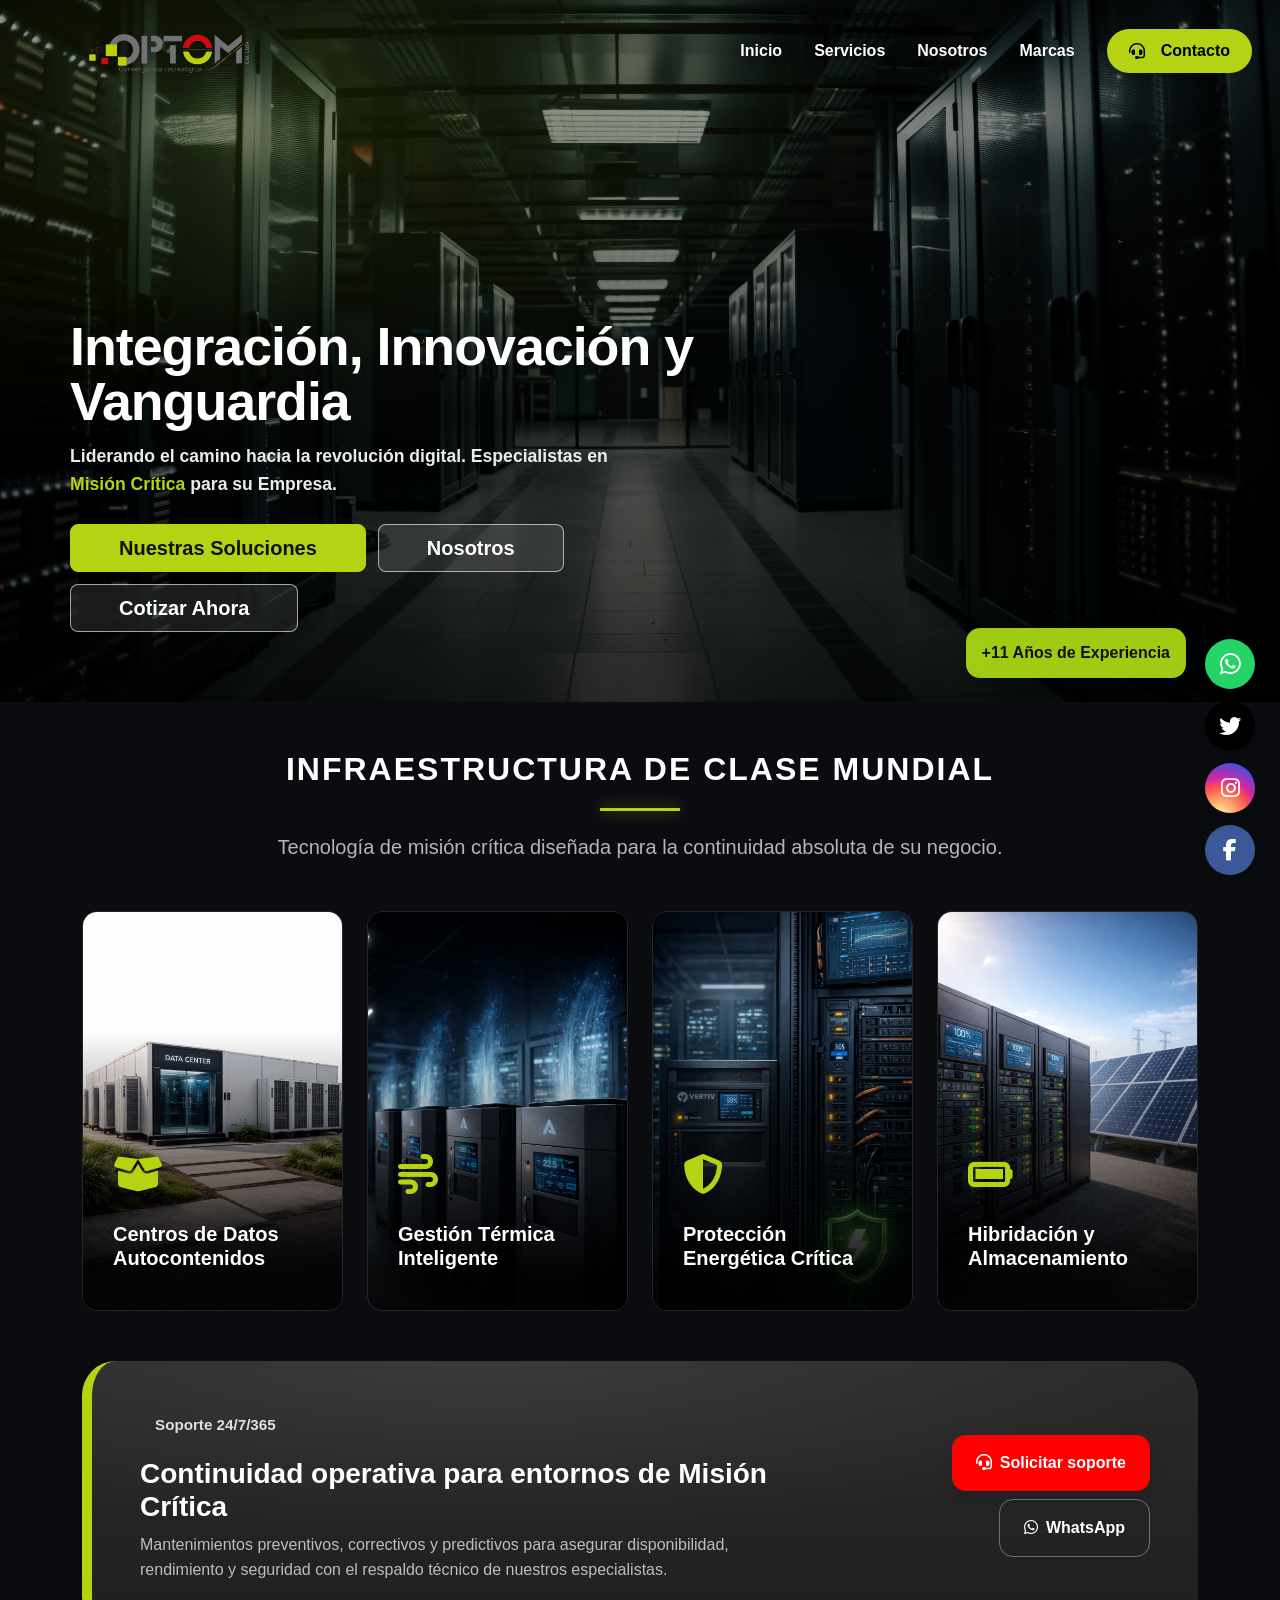
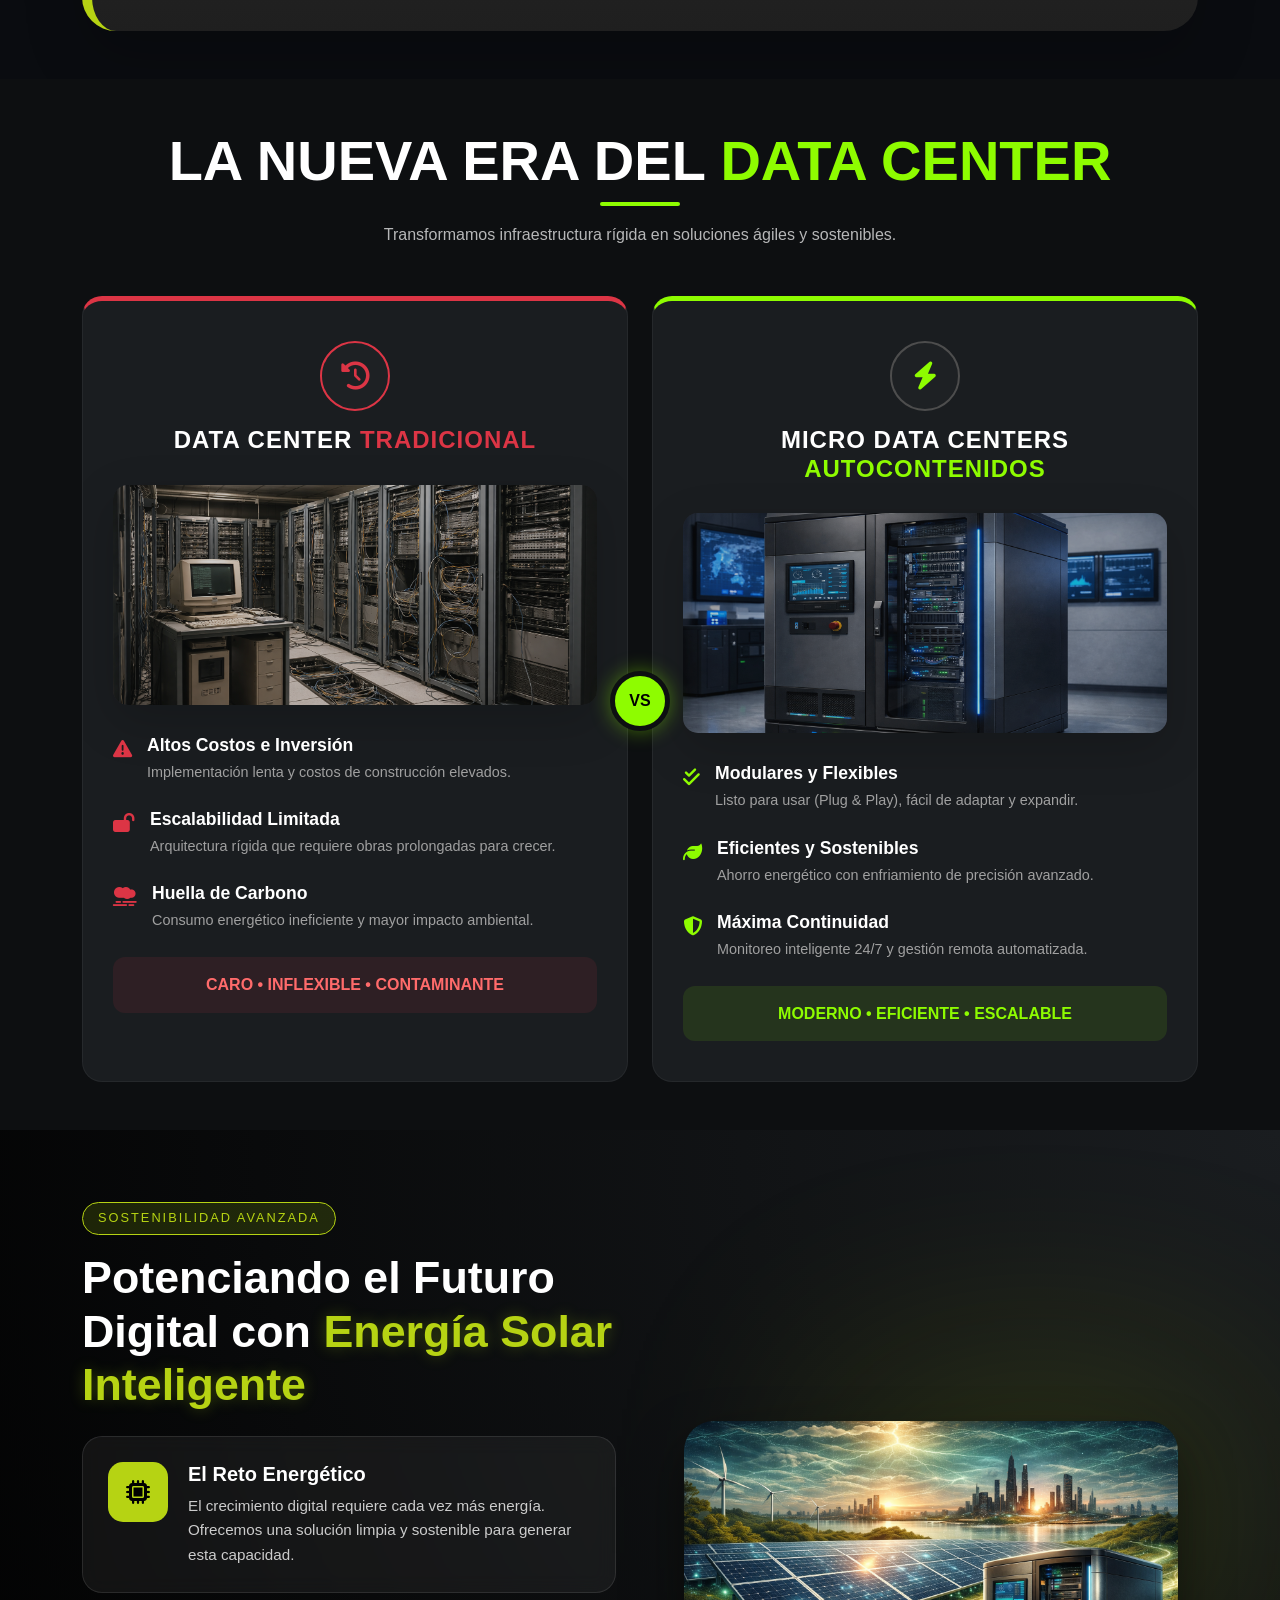
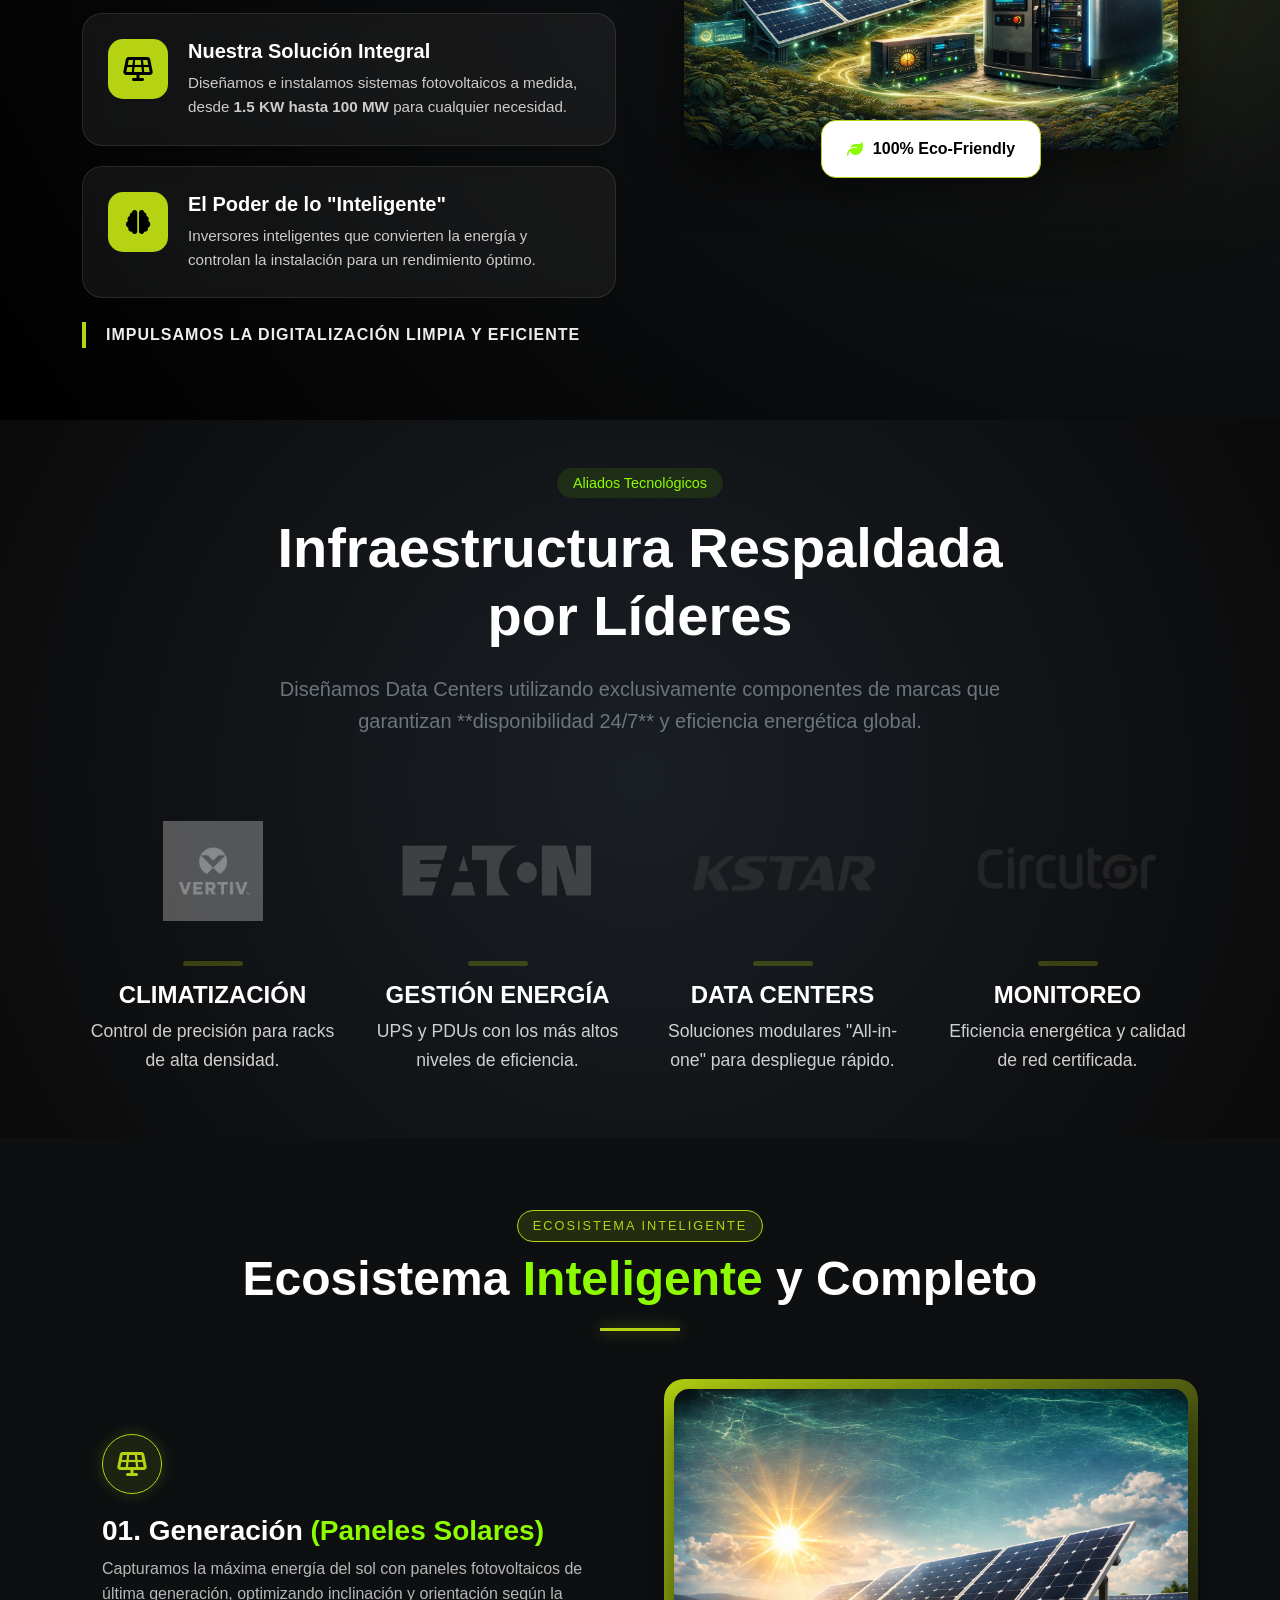
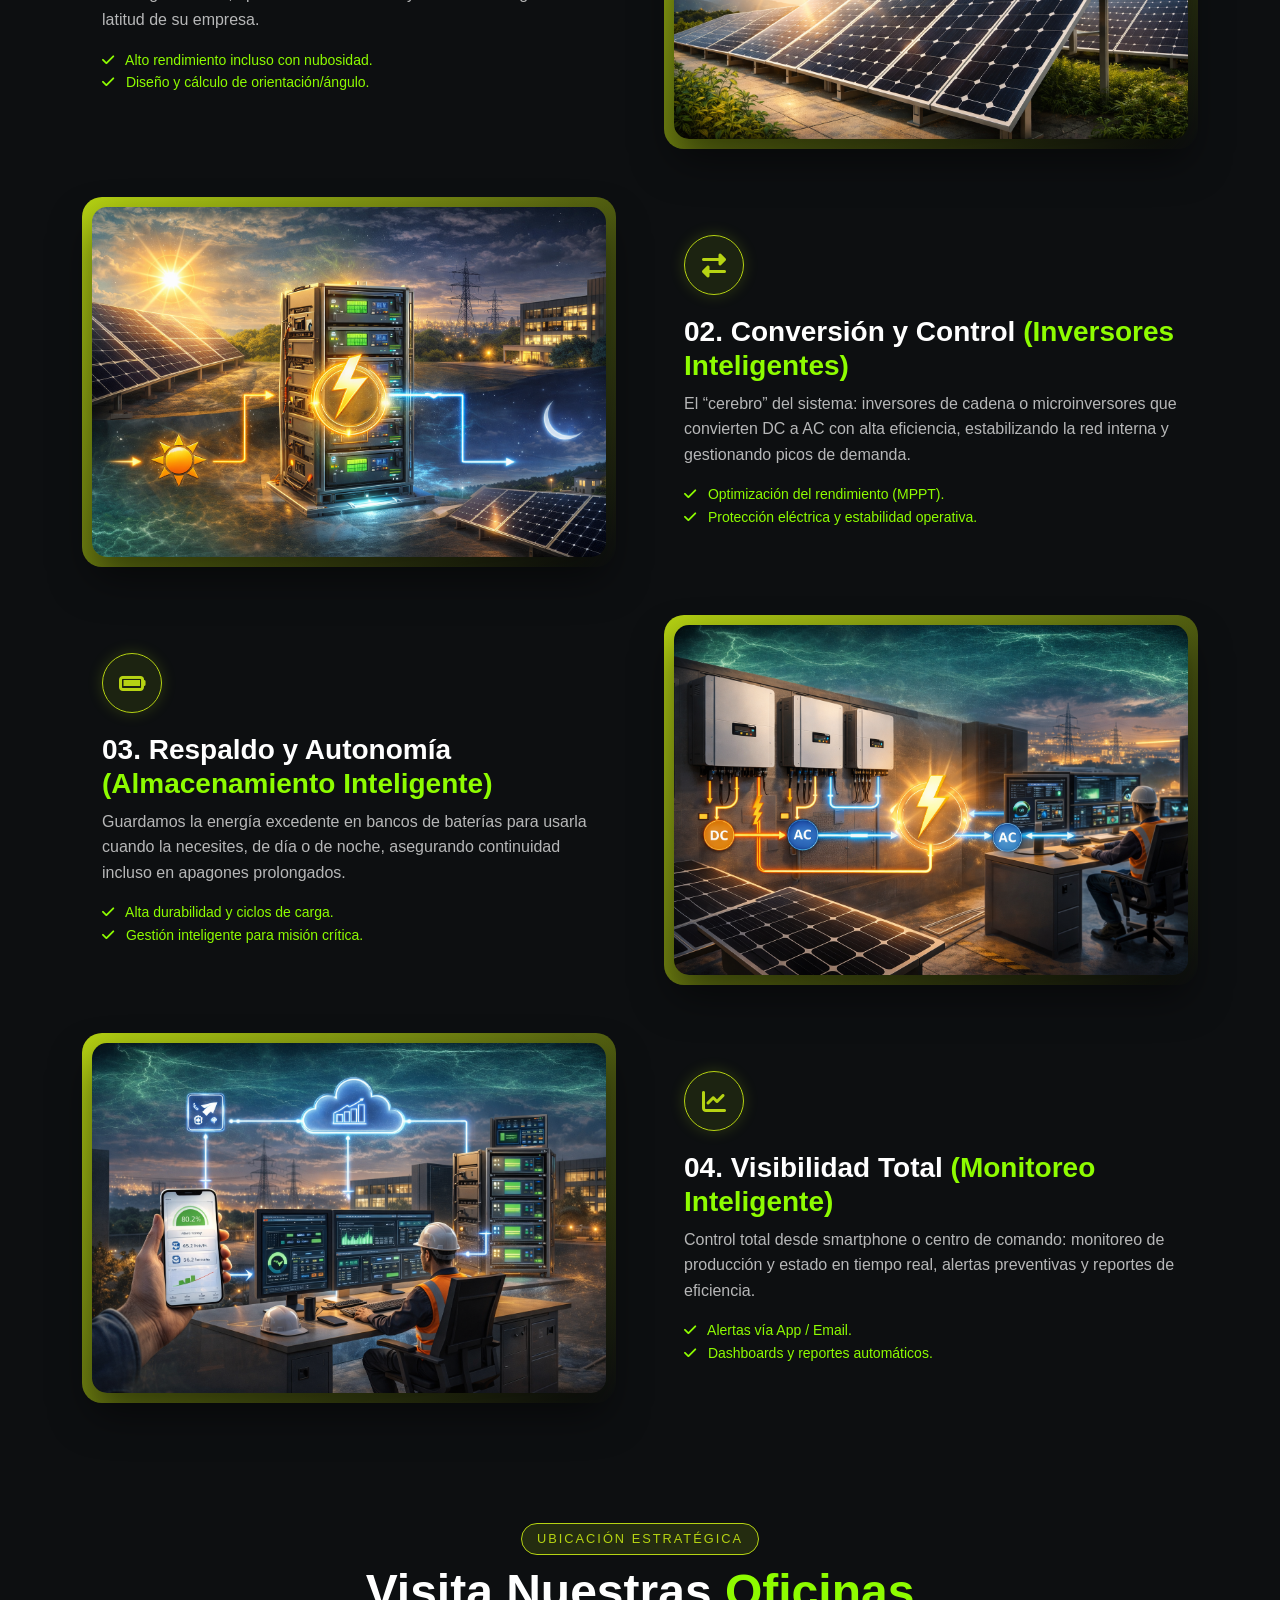
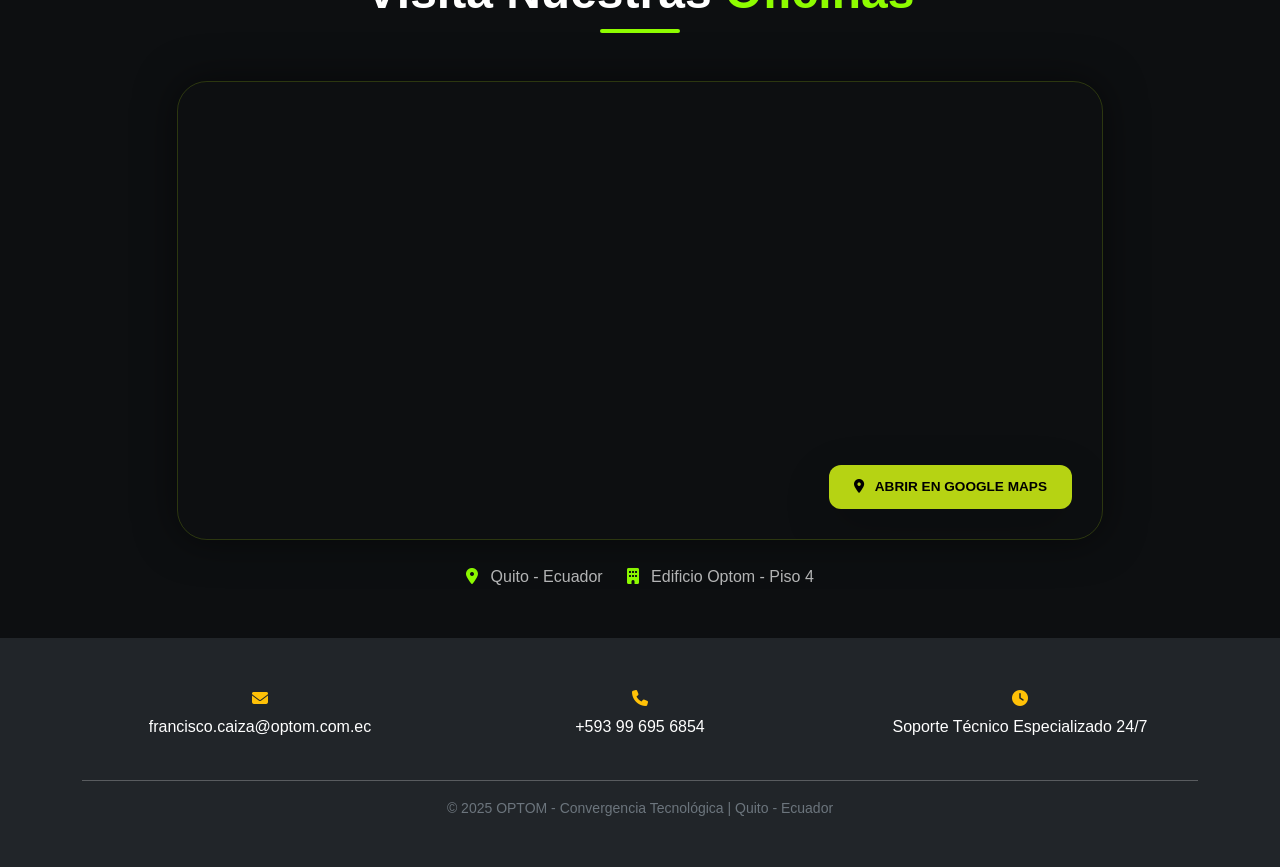
==== commit d651b225: "Actualizacion index" ====
--- a/index.html
+++ b/index.html
@@ -67,84 +67,110 @@
 </header>
 
 
-<section class="py-5 bg-white border-top">
+<section class="py-5 solutions-interactive-section">
   <div class="container">
+    
     <div class="text-center mb-5" data-aos="fade-up">
-      <h2 class="section-title mb-3">Soluciones Destacadas</h2>
-      <p class="lead text-secondary mb-0">
-        Infraestructura tecnológica diseñada para continuidad operativa, eficiencia y escalabilidad.
-      </p>
-    </div>
-
-    <div class="row g-4">
-      <div class="col-md-6 col-lg-3" data-aos="fade-up">
-        <div class="service-card h-100">
-          <div class="service-icon mb-3"><i class="fas fa-server"></i></div>
-          <h5 class="fw-bold text-dark">Micro Data Center</h5>
-          <p class="text-secondary mb-3">Solución “todo en uno” lista para desplegar con energía, climatización, monitoreo y seguridad.</p>
-          <a href="servicios.html" class="fw-bold text-decoration-none">Ver más <i class="fas fa-arrow-right ms-1"></i></a>
-        </div>
-      </div>
-
-      <div class="col-md-6 col-lg-3" data-aos="fade-up" data-aos-delay="100">
-        <div class="service-card h-100">
-          <div class="service-icon mb-3"><i class="fas fa-sitemap"></i></div>
-          <h5 class="fw-bold text-dark">Data Center Modular</h5>
-          <p class="text-secondary mb-3">Arquitecturas escalables por módulos para crecer según demanda, con implementación más rápida.</p>
-          <a href="servicios.html" class="fw-bold text-decoration-none">Ver más <i class="fas fa-arrow-right ms-1"></i></a>
-        </div>
-      </div>
-
-      <div class="col-md-6 col-lg-3" data-aos="fade-up" data-aos-delay="200">
-        <div class="service-card h-100">
-          <div class="service-icon mb-3"><i class="fas fa-bolt"></i></div>
-          <h5 class="fw-bold text-dark">Energía y Respaldo</h5>
-          <p class="text-secondary mb-3">UPS, distribución eléctrica, bancos de baterías y calidad de energía para operación crítica.</p>
-          <a href="servicios.html" class="fw-bold text-decoration-none">Ver más <i class="fas fa-arrow-right ms-1"></i></a>
-        </div>
-      </div>
-
-      <div class="col-md-6 col-lg-3" data-aos="fade-up" data-aos-delay="300">
-        <div class="service-card h-100">
-          <div class="service-icon mb-3"><i class="fas fa-solar-panel"></i></div>
-          <h5 class="fw-bold text-dark">Energía Solar Inteligente</h5>
-          <p class="text-secondary mb-3">Proyectos fotovoltaicos con monitoreo y gestión inteligente para eficiencia energética.</p>
-          <a href="servicios.html" class="fw-bold text-decoration-none">Ver más <i class="fas fa-arrow-right ms-1"></i></a>
-        </div>
-      </div>
-    </div>
-
-    <div class="mt-5 text-center" data-aos="fade-up">
-      <a href="servicios.html" class="btn btn-primary btn-lg fw-bold px-5 shadow">
-        Explorar todos los servicios
-      </a>
-    </div>
-  </div>
-</section>
-
-<section class="py-5 bg-white border-top">
-  <div class="container" data-aos="fade-up">
-    <div class="support-strip">
-      <div class="row align-items-center g-4">
-        <div class="col-lg-8">
-          <span class="badge mb-3">Soporte 24/7/365</span>
-          <h3 class="fw-bold mb-2">Continuidad operativa para entornos de Misión Crítica</h3>
-          <p class="mb-0">
-            Mantenimientos preventivos, correctivos y predictivos para asegurar disponibilidad, rendimiento y seguridad.
-          </p>
-        </div>
-        <div class="col-lg-4 text-lg-end">
-          <div class="d-flex flex-wrap gap-2 justify-content-lg-end">
-            <a href="contacto.html" class="btn btn-warning text-dark px-4 py-3 fw-bold shadow-sm">
-              <i class="fas fa-headset me-2"></i>Solicitar soporte
-            </a>
-            <a href="https://wa.me/593996956854" target="_blank" rel="noopener" class="btn btn-outline-light px-4 py-3 fw-bold">
-              <i class="fab fa-whatsapp me-2"></i>WhatsApp
-            </a>
-          </div>
-        </div>
-      </div>
-    </div>
+      <h2 class="section-title-modern">Infraestructura de Clase Mundial</h2>
+      <div class="divider-center-glow"></div>
+      <p class="lead text-light-50">Tecnología de misión crítica diseñada para la continuidad absoluta de su negocio.</p>
+    </div>
+
+    <div class="row g-4 interactive-grid mb-5">
+      
+      <div class="col-lg-3 col-md-6" data-aos="zoom-in" data-aos-delay="100">
+        <div class="solution-card">
+          <div class="card-image-wrapper">
+            <img src="img/index/centro_de_datos_modular.png" alt="Centro de Datos Modular" class="card-img-bg">
+            <div class="card-overlay"></div>
+          </div>
+          <div class="card-content">
+            <div class="card-icon"><i class="fas fa-box-open"></i></div>
+            <h4 class="card-title">Centros de Datos Autocontenidos</h4>
+            <div class="card-hidden-info">
+              <p>Sistemas "Plug & Play" con UPS, clima y seguridad integrada. Despliegue inmediato sin obras civiles.</p>
+              <a href="servicios.html" class="btn-explore">Explorar Tecnología</a>
+            </div>
+          </div>
+        </div>
+      </div>
+
+      <div class="col-lg-3 col-md-6" data-aos="zoom-in" data-aos-delay="200">
+        <div class="solution-card">
+          <div class="card-image-wrapper">
+            <img src="img/index/gestion_termica_inteligente.png" alt="Gestión Térmica" class="card-img-bg">
+            <div class="card-overlay"></div>
+          </div>
+          <div class="card-content"> 
+            <div class="card-icon"><i class="fas fa-wind"></i></div>
+            <h4 class="card-title">Gestión Térmica Inteligente</h4>
+            <div class="card-hidden-info">
+              <p>Enfriamiento de precisión para alta densidad. Optimizamos el flujo de aire 24/7 mediante control digital.</p>
+              <a href="servicios.html" class="btn-explore">Ver Eficiencia</a>
+            </div>
+          </div>
+        </div>
+      </div>
+
+      <div class="col-lg-3 col-md-6" data-aos="zoom-in" data-aos-delay="300">
+        <div class="solution-card">
+          <div class="card-image-wrapper">
+            <img src="img/index/proteccion_energetica_critica.png" alt="Respaldo Energético" class="card-img-bg">
+            <div class="card-overlay"></div>
+          </div>
+          <div class="card-content">
+            <div class="card-icon"><i class="fas fa-shield-alt"></i></div>
+            <h4 class="card-title">Protección Energética Crítica</h4>
+            <div class="card-hidden-info">
+              <p>Respaldo de alta eficiencia y PDUs inteligentes. Monitoreo proactivo para evitar caídas de sistema.</p>
+              <a href="servicios.html" class="btn-explore">Ver Respaldo</a>
+            </div>
+          </div>
+        </div>
+      </div>
+
+      <div class="col-lg-3 col-md-6" data-aos="zoom-in" data-aos-delay="400">
+        <div class="solution-card">
+          <div class="card-image-wrapper">
+            <img src="img/index/hibridacion.png" alt="Energía Solar BESS" class="card-img-bg">
+            <div class="card-overlay"></div>
+          </div>
+          <div class="card-content">
+            <div class="card-icon"><i class="fas fa-battery-full"></i></div>
+            <h4 class="card-title">Hibridación y Almacenamiento</h4>
+            <div class="card-hidden-info">
+              <p>Sistemas de almacenamiento en baterías de litio y paneles de alta eficiencia para autonomía industrial.</p>
+              <a href="servicios.html" class="btn-explore">Ver Autonomía</a>
+            </div>
+          </div>
+        </div>
+      </div>
+    </div>
+
+    <div class="cta-integrated" data-aos="fade-up">
+      <div class="cta-box-modern">
+        <div class="row align-items-center g-4 p-4 p-lg-5">
+          <div class="col-lg-8">
+            <span class="badge badge-soporte mb-3">Soporte 24/7/365</span>
+            <h3 class="fw-bold text-white mb-2">Continuidad operativa para entornos de Misión Crítica</h3>
+            <p class="text-light-50 mb-0">
+              Mantenimientos preventivos, correctivos y predictivos para asegurar disponibilidad, rendimiento y seguridad con el respaldo técnico de nuestros especialistas.
+            </p>
+          </div>
+          <div class="col-lg-4 text-lg-end">
+            <div class="d-flex flex-wrap gap-2 justify-content-lg-end">
+              <a href="contacto.html" class="btn btn-danger-pro px-4 py-3 fw-bold shadow">
+                <i class="fas fa-headset me-2"></i>Solicitar soporte
+              </a>
+              <a href="https://wa.me/593996956854" target="_blank" rel="noopener" class="btn btn-whatsapp-outline px-4 py-3 fw-bold">
+                <i class="fab fa-whatsapp me-2"></i>WhatsApp
+              </a>
+            </div>
+          </div>
+        </div>
+      </div>
+    </div>
+
   </div>
 </section>
 
@@ -499,23 +525,6 @@
       </div>
     </div>
 
-  </div>
-</section>
-
-<section class="py-5 bg-white border-top">
-  <div class="container" data-aos="fade-up">
-    <div class="cta-box text-center">
-      <h2 class="fw-bold mb-3">¿Listo para elevar tu infraestructura?</h2>
-      <p class="lead mb-4">Cotiza una solución de misión crítica con respaldo técnico y marcas líderes.</p>
-      <div class="d-flex justify-content-center gap-3 flex-wrap">
-        <a href="contacto.html" class="btn btn-warning text-dark px-5 py-3 shadow">
-          <i class="fas fa-file-signature me-2"></i>Cotizar ahora
-        </a>
-        <a href="servicios.html" class="btn btn-outline-light px-5 py-3">
-          <i class="fas fa-layer-group me-2"></i>Ver servicios
-        </a>
-      </div>
-    </div>
   </div>
 </section>
 
--- a/css/index.css
+++ b/css/index.css
@@ -113,10 +113,10 @@
   .hero-ms__badge{ right:14px; bottom:14px; }
 }
 
-/* ==============================
+/* /* ==============================
    SUPPORT STRIP (Index) - dark pro (badge simple + hover WhatsApp)
    ============================== */
-.support-strip{
+/*.support-strip{
   position: relative;
   border-radius: 34px;
   padding: 44px 44px;
@@ -133,7 +133,7 @@
 }
 
 /* BADGE "Soporte..." sin card */
-.support-strip .badge{
+/*.support-strip .badge{
   background: transparent !important;
   border: 0 !important;
   box-shadow: none !important;
@@ -146,7 +146,7 @@
 }
 
 /* título + texto */
-.support-strip h3{
+/*.support-strip h3{
   color: #fff;
   font-weight: 900;
   letter-spacing: -.2px;
@@ -154,13 +154,13 @@
 .support-strip p{ color: rgba(255,255,255,.82); }
 
 /* botones */
-.support-strip .btn{
+/*.support-strip .btn{
   border-radius: 14px;
   padding: 14px 20px;
 }
 
 /* botón principal (rojo del manual) */
-.support-strip .btn.btn-warning{
+/*.support-strip .btn.btn-warning{
   background: #FF0000;
   border-color: #FF0000;
   color: #fff !important;
@@ -172,7 +172,7 @@
 }
 
 /* botón WhatsApp: hover verde */
-.support-strip .btn.btn-outline-light{
+/*.support-strip .btn.btn-outline-light{
   background: transparent;
   border-color: rgba(255,255,255,.35) !important;
   color: #fff !important;
@@ -186,12 +186,12 @@
 }
 
 /* responsive */
-@media (max-width: 991px){
+/*@media (max-width: 991px){
   .support-strip{
     padding: 30px 22px;
     border-radius: 26px;
   }
-}
+}*/
 
 /* ==============================
    SOCIAL ICONS (Index) MARCAS VERTIV,EATON,KSTAR ETC
@@ -654,4 +654,187 @@
     .eco-image-zigzag {
         height: 250px;
     }
+}
+
+/* =========================================================
+   SECCIÓN SOLUCIONES INTERACTIVAS + SOPORTE (UNIFICADO)
+   ========================================================= */
+
+.solutions-interactive-section {
+    background-color: #0a0c10;
+    padding: 80px 0;
+    overflow: hidden;
+}
+
+.section-title-modern {
+    color: #ffffff;
+    font-weight: 800;
+    text-transform: uppercase;
+    letter-spacing: 2px;
+}
+
+.divider-center-glow {
+    height: 3px;
+    width: 80px;
+    background: #B6D313;
+    margin: 20px auto;
+    box-shadow: 0 0 15px rgba(182, 211, 19, 0.6);
+}
+
+/* --- TARJETAS DE SOLUCIONES --- */
+.solution-card {
+    position: relative;
+    height: 400px;
+    border-radius: 15px;
+    overflow: hidden;
+    cursor: pointer;
+    transition: all 0.5s cubic-bezier(0.4, 0, 0.2, 1);
+    border: 1px solid rgba(255, 255, 255, 0.1);
+}
+
+.card-image-wrapper {
+    position: absolute;
+    top: 0; left: 0; width: 100%; height: 100%;
+    z-index: 1;
+}
+
+.card-img-bg {
+    width: 100%;
+    height: 100%;
+    object-fit: cover;
+    transition: transform 0.8s ease;
+}
+
+.card-overlay {
+    position: absolute;
+    top: 0; left: 0; width: 100%; height: 100%;
+    background: linear-gradient(to bottom, transparent 30%, rgba(0, 0, 0, 0.9) 90%);
+    z-index: 2;
+}
+
+.card-content {
+    position: absolute;
+    bottom: 0; left: 0; width: 100%; padding: 30px;
+    z-index: 3;
+    transition: all 0.5s ease;
+}
+
+.card-icon {
+    font-size: 2.5rem;
+    color: #B6D313;
+    margin-bottom: 15px;
+    transition: all 0.5s ease;
+}
+
+.card-title {
+    color: white;
+    font-weight: 700;
+    margin-bottom: 10px;
+    font-size: 1.25rem;
+}
+
+.card-hidden-info {
+    max-height: 0;
+    opacity: 0;
+    transition: all 0.5s ease;
+    overflow: hidden;
+}
+
+.card-hidden-info p {
+    color: #d1d1d1;
+    font-size: 0.95rem;
+    margin-bottom: 20px;
+}
+
+.btn-explore {
+    display: inline-block;
+    padding: 8px 15px;
+    background: #B6D313;
+    color: #000;
+    text-decoration: none;
+    font-weight: bold;
+    border-radius: 5px;
+    font-size: 0.85rem;
+}
+
+/* Hover de Tarjetas */
+.solution-card:hover {
+    border-color: #B6D313;
+    box-shadow: 0 15px 30px rgba(182, 211, 19, 0.2);
+}
+
+.solution-card:hover .card-img-bg {
+    transform: scale(1.1);
+}
+
+.solution-card:hover .card-hidden-info {
+    max-height: 200px;
+    opacity: 1;
+}
+
+.solution-card:hover .card-content {
+    background: rgba(0, 0, 0, 0.8);
+    backdrop-filter: blur(5px);
+}
+
+/* --- BLOQUE DE ACCIÓN (SOPORTE + WHATSAPP) --- */
+.cta-integrated {
+    margin-top: 50px;
+    position: relative;
+    z-index: 5;
+}
+
+.cta-box-modern {
+    position: relative;
+    border-radius: 34px;
+    color: #fff;
+    background: radial-gradient(1200px 300px at 35% 0%, rgba(255,255,255,.08) 0%, rgba(255,255,255,0) 60%),
+                linear-gradient(180deg, #2a2a2a 0%, #1f1f1f 100%);
+    border-left: 10px solid #B6D313;
+    box-shadow: 0 28px 60px rgba(0,0,0,.18);
+    overflow: hidden;
+    backdrop-filter: blur(10px);
+}
+
+.badge-soporte {
+    background: transparent;
+    color: rgba(255,255,255,.85);
+    font-weight: 700;
+    font-size: .95rem;
+    border: none;
+}
+
+.text-light-50 {
+    color: rgba(255, 255, 255, 0.7) !important;
+}
+
+/* Botón Rojo Pro */
+.btn-danger-pro {
+    background: #FF0000 !important;
+    border: none !important;
+    color: #fff !important;
+    border-radius: 14px;
+    transition: all 0.3s ease;
+}
+
+.btn-danger-pro:hover {
+    transform: translateY(-2px);
+    filter: brightness(1.1);
+    box-shadow: 0 10px 20px rgba(255, 0, 0, 0.3);
+}
+
+/* Botón WhatsApp Pro */
+.btn-whatsapp-outline {
+    background: transparent;
+    border: 1px solid rgba(255,255,255,.35) !important;
+    color: #fff !important;
+    border-radius: 14px;
+    transition: all 0.3s ease;
+}
+
+.btn-whatsapp-outline:hover {
+    background: #B6D313 !important;
+    color: #111 !important;
+    border-color: #B6D313 !important;
+    transform: translateY(-2px);
 }
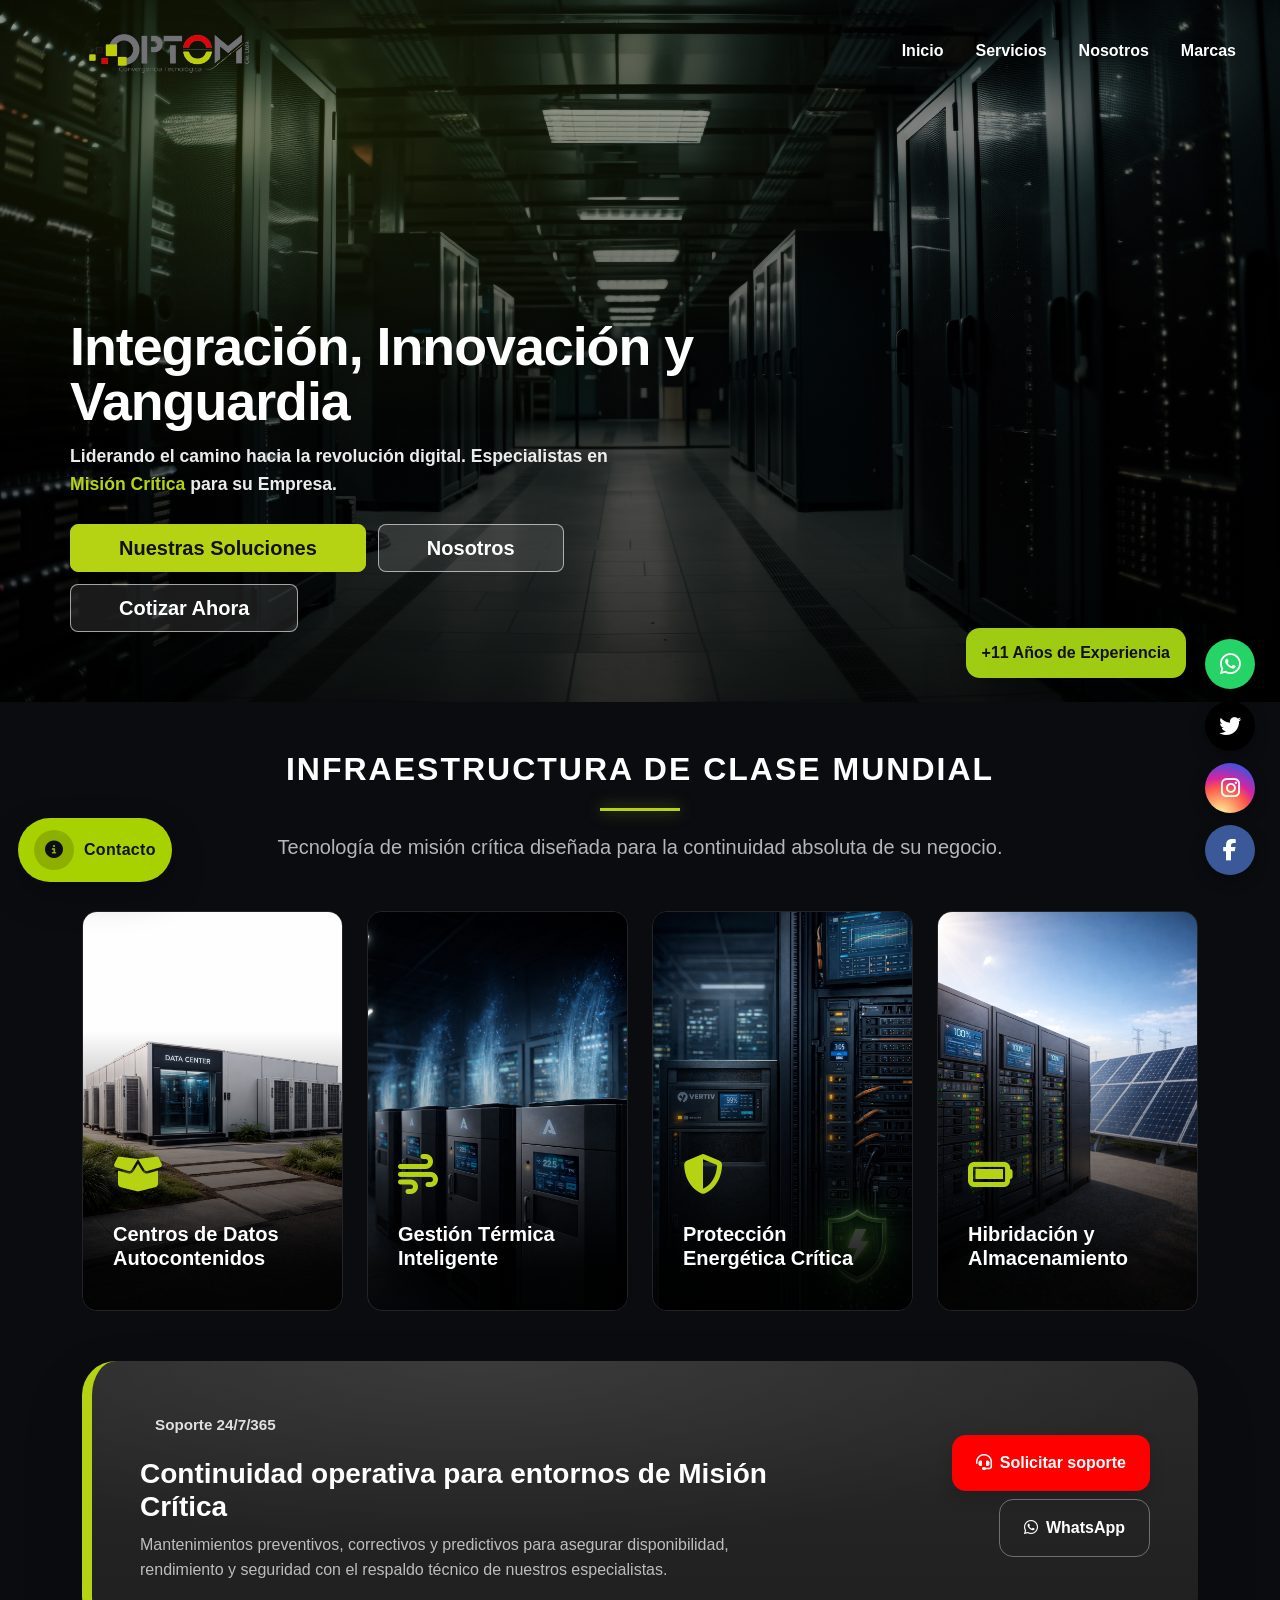
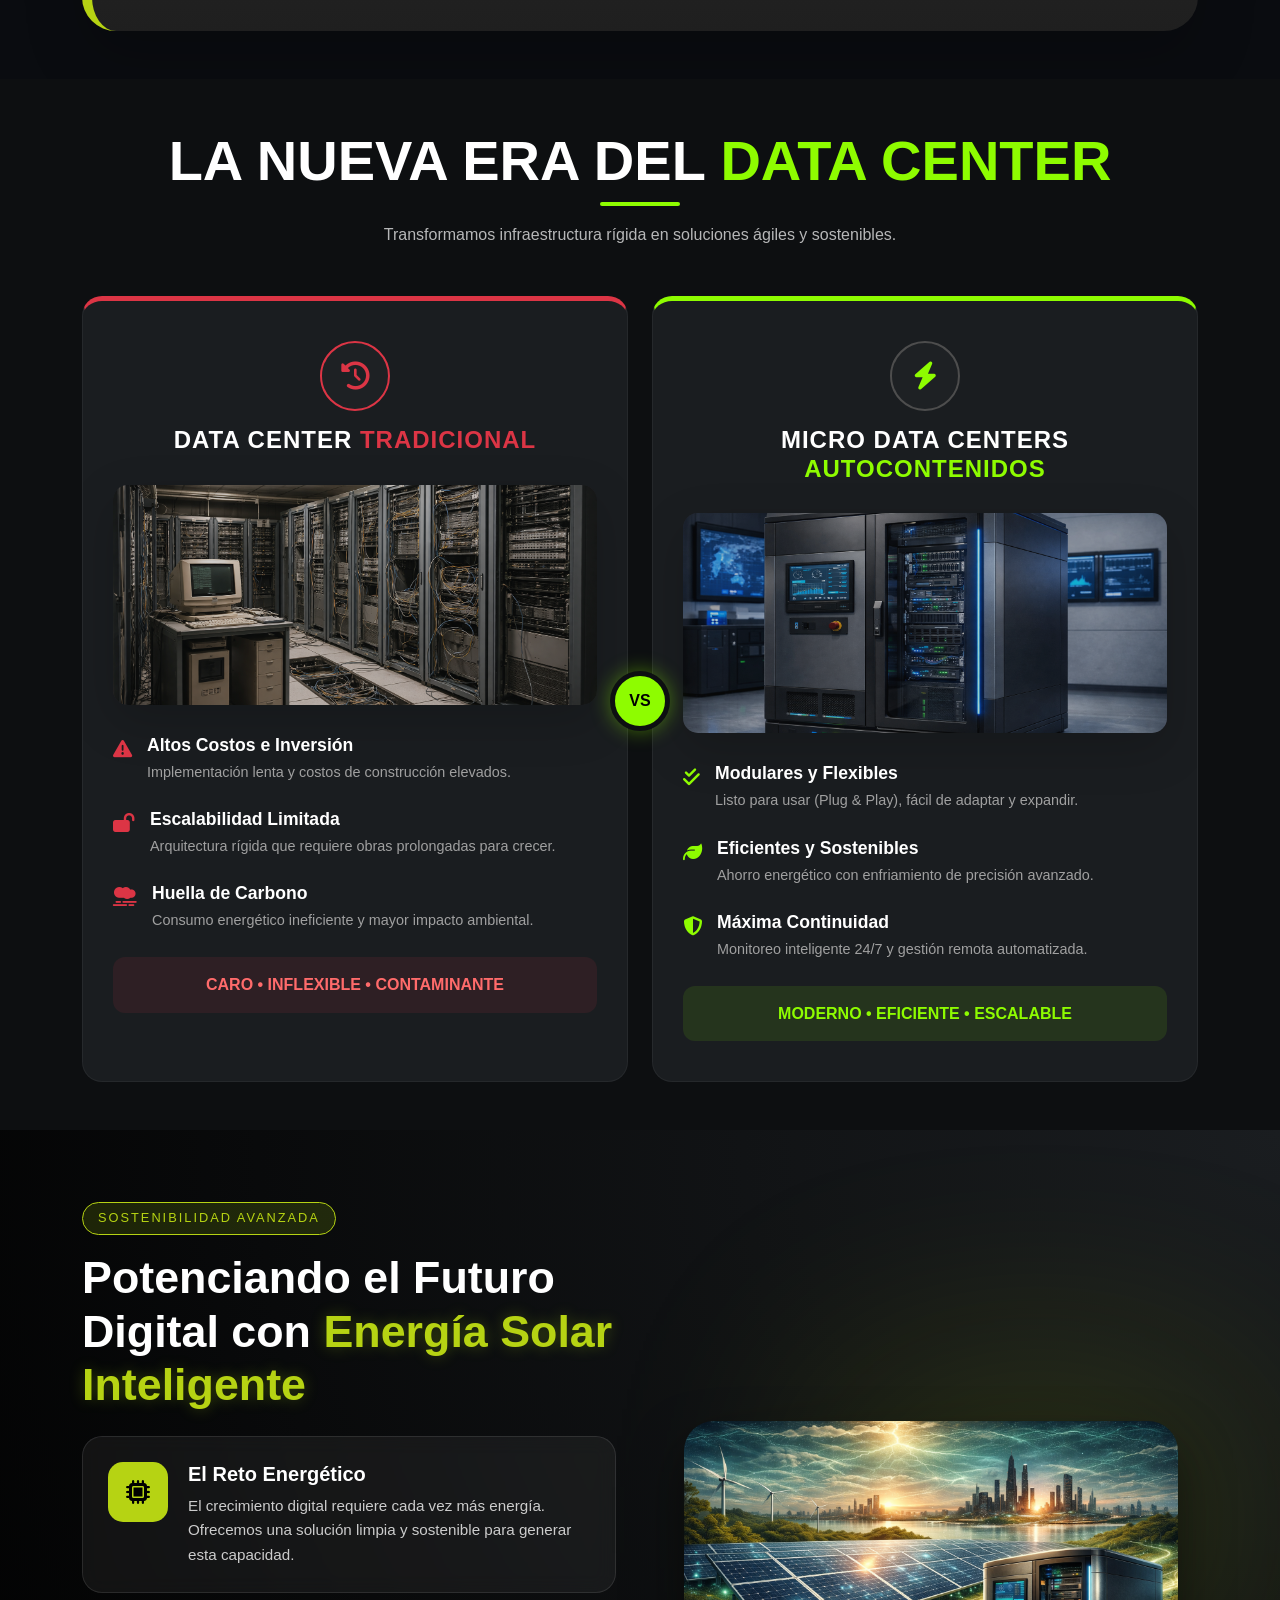
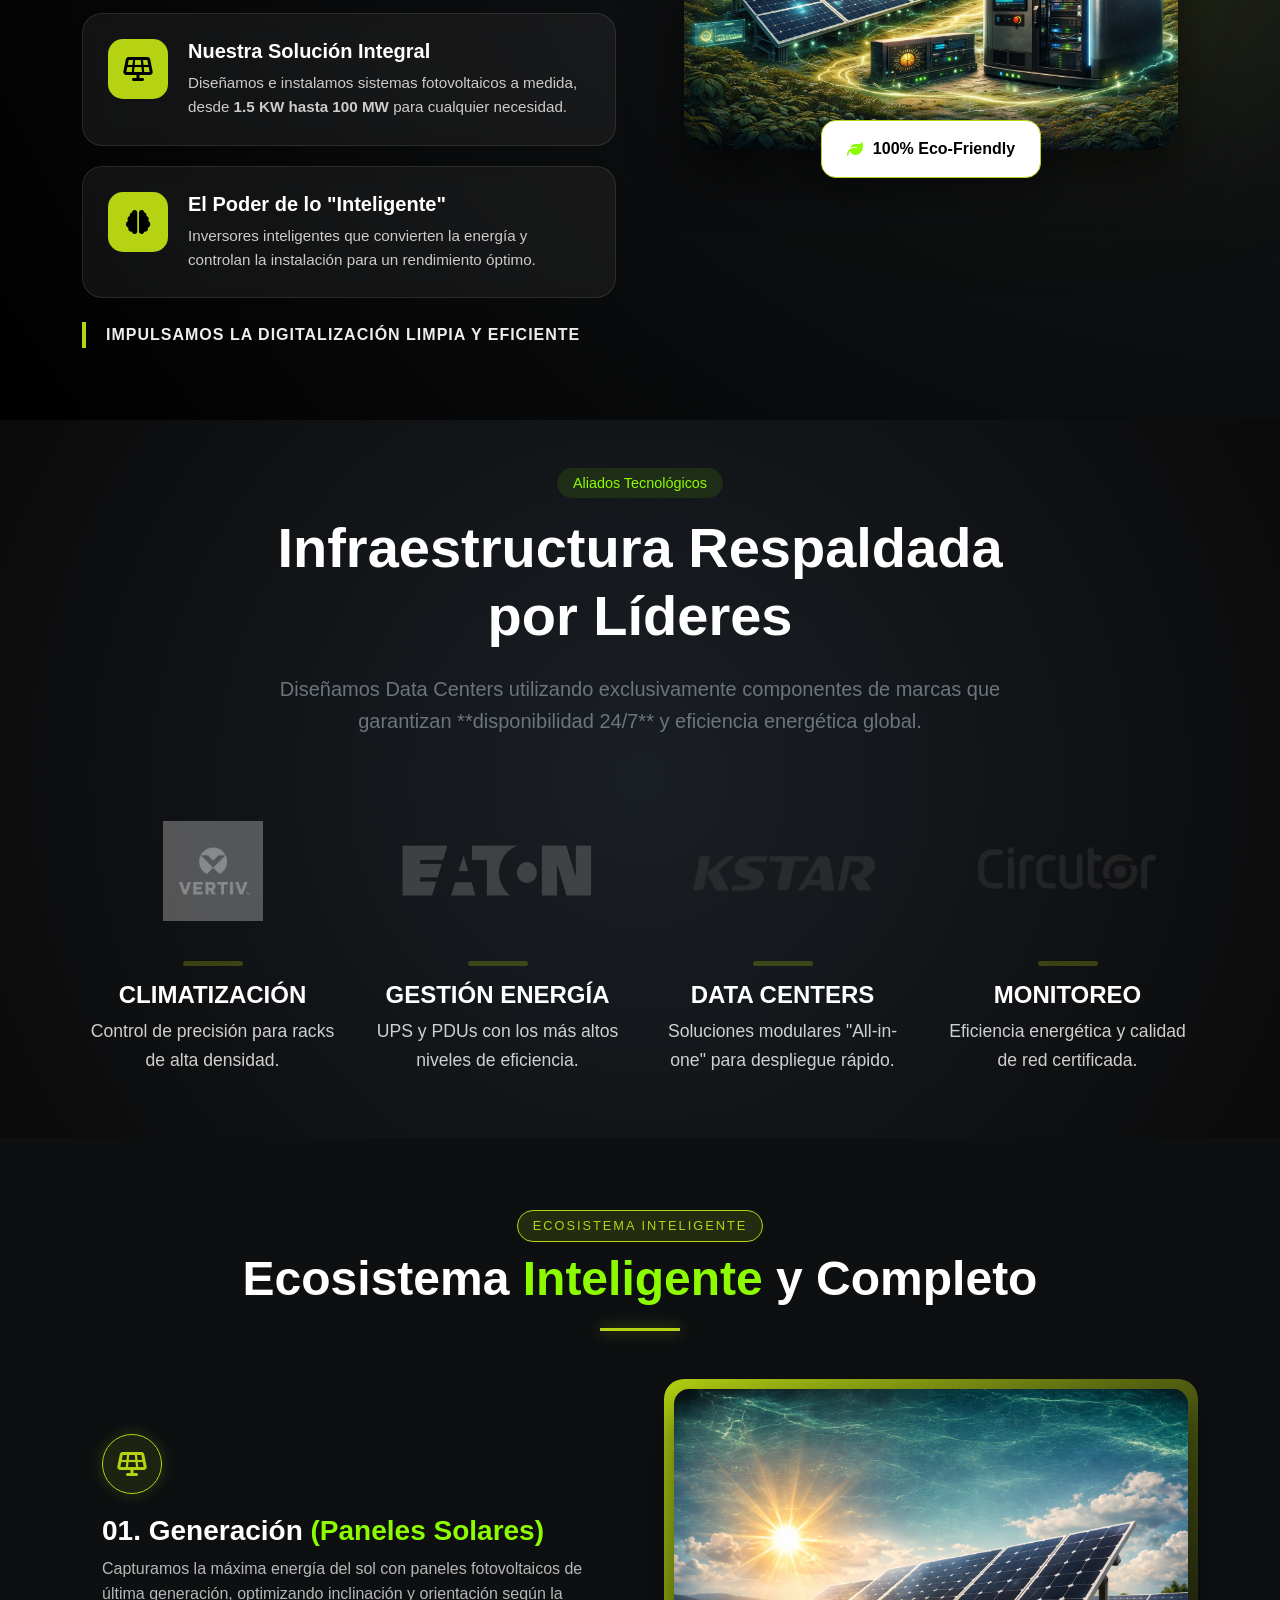
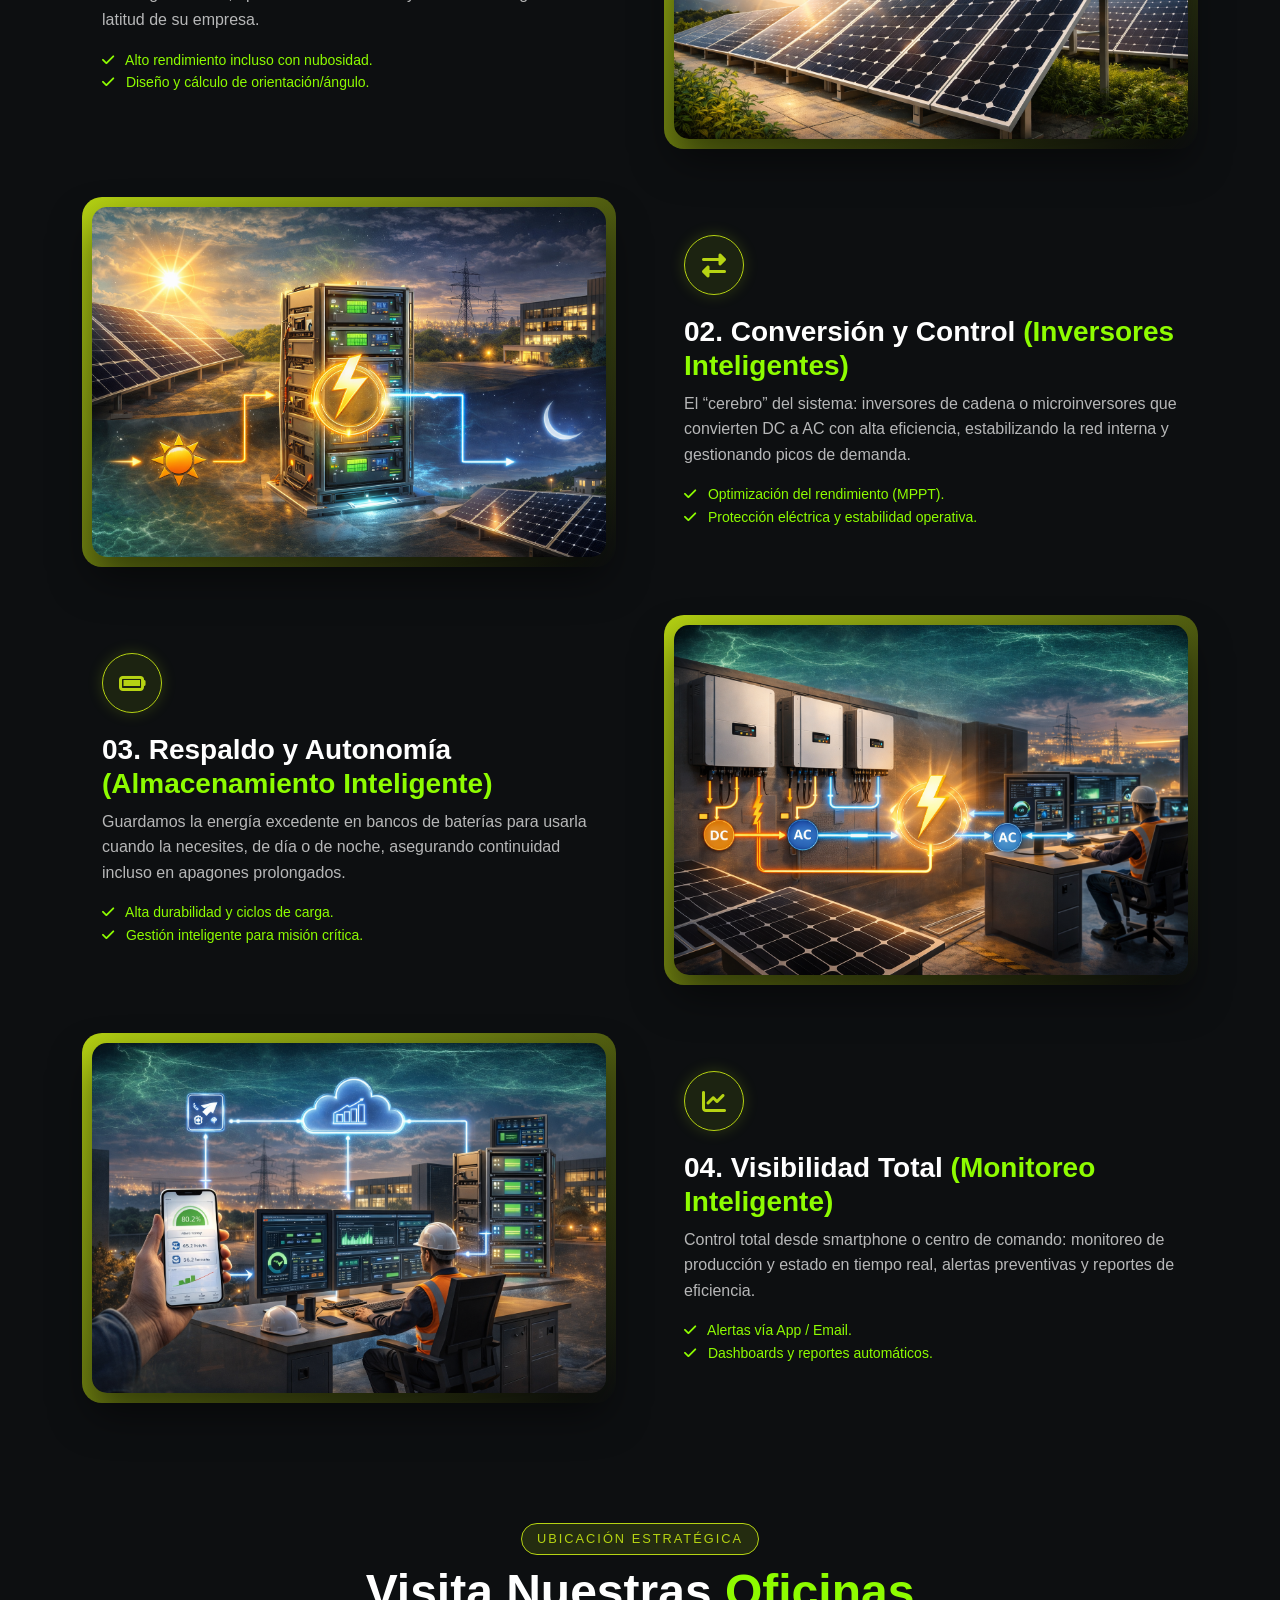
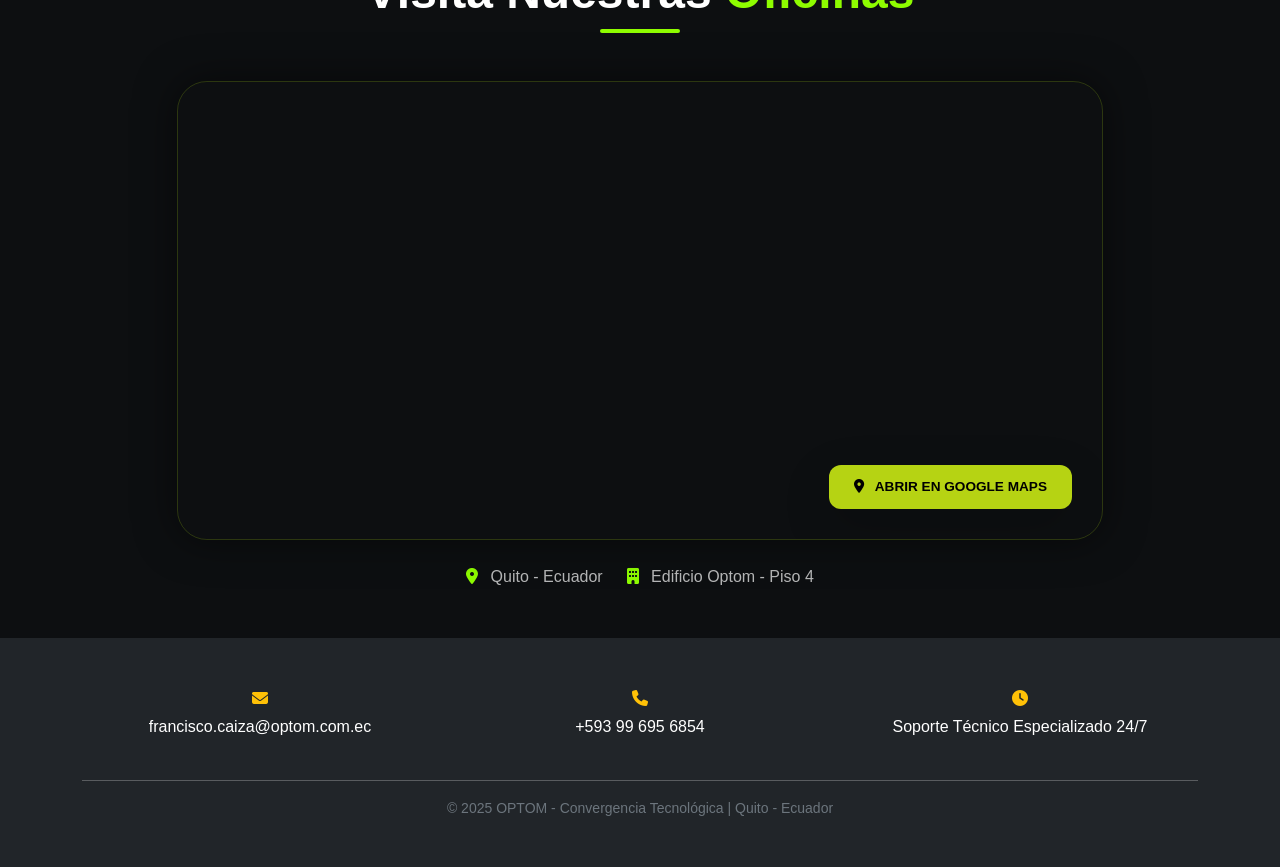
==== commit 20761b95: "contacto" ====
--- a/index.html
+++ b/index.html
@@ -31,12 +31,6 @@
         <li class="nav-item"><a class="nav-link px-3" href="servicios.html">Servicios</a></li>
         <li class="nav-item"><a class="nav-link px-3" href="nosotros.html#nosotros">Nosotros</a></li>
         <li class="nav-item"><a class="nav-link px-3" href="marcas.html">Marcas</a></li>
-
-        <li class="nav-item ms-lg-3 mt-3 mt-lg-0">
-          <a class="btn btn-warning text-dark px-4 shadow-sm w-100 nav-cta" href="contacto.html">
-            <i class="fas fa-headset me-2"></i>Contacto
-          </a>
-        </li>
       </ul>
     </div>
   </div>
--- a/css/style.css
+++ b/css/style.css
@@ -63,11 +63,12 @@
    NAVBAR (GLOBAL) - SOLO si usas .site-nav
    (Esto evita que el index se pise)
    ========================= */
-.site-nav{
-  background: var(--glass-white);
-  backdrop-filter: blur(10px);
-  -webkit-backdrop-filter: blur(10px);
-  border-bottom: 1px solid rgba(0,0,0,.06);
+.site-nav {
+  background: transparent !important;   /* Asegura que no haya un fondo aplicado */
+  backdrop-filter: none !important;      /* Desactiva cualquier filtro de desenfoque */
+  -webkit-backdrop-filter: none !important;
+  border-bottom: none !important;       /* Elimina cualquier borde inferior */
+  box-shadow: none !important;           /* Elimina cualquier sombra */
 }
 
 .site-nav .nav-link{
@@ -375,3 +376,249 @@
 
 /* Por si algún día le pones nav-link por error al botón */
 #mainNav .nav-cta::after{ display:none !important; }
+
+
+/* =========================================================
+   CONTACT FAB (Burbuja de Datos) - GLOBAL OPTOM
+   - Abajo izquierda SIEMPRE
+   - Panel abre hacia ARRIBA
+   - Estilo verde (como botón "Contacto" del navbar)
+   ========================================================= */
+
+/* Ajusta estos verdes si quieres igualarlo EXACTO a tu navbar */
+:root{
+  --contact-green: #a8d100;        /* verde lima */
+  --contact-green-dark: #86ad00;   /* verde hover */
+  --contact-panel: #14181c;        /* fondo panel */
+  --contact-text: #ffffff;
+  --contact-muted: rgba(255,255,255,.78);
+  --contact-border: rgba(255,255,255,.10);
+  --contact-shadow: 0 18px 55px rgba(0,0,0,.35);
+}
+
+/* =========================
+   CONTENEDOR FIJO
+   ========================= */
+.contact-fab{
+  position: fixed;
+  left: 18px;
+  bottom: 18px;
+  top: auto;
+  right: auto;
+
+  z-index: 9999;
+  display: grid;
+  gap: 12px;
+}
+
+/* =========================
+   BOTÓN (BURBUJA)
+   ========================= */
+.contact-fab__btn{
+  display: inline-flex;
+  align-items: center;
+  gap: 10px;
+  
+
+  padding: 12px 16px;
+  border: 0;
+  border-radius: 999px;
+
+  background-color: var(--contact-green);
+  color: #101316;
+
+  cursor: pointer;
+  user-select: none;
+
+  box-shadow: 0 14px 35px rgba(0,0,0,.25);
+  transition: transform .18s ease, box-shadow .18s ease, filter .18s ease, background-color .18s ease;
+}
+
+.contact-fab__btn:hover{
+  transform: translateY(-2px);
+  background-color: var(--contact-green-dark);
+  box-shadow: 0 20px 45px rgba(0,0,0,.32);
+  filter: brightness(1.02);
+}
+
+.contact-fab__icon{
+  width: 40px;
+  height: 40px;
+  border-radius: 50%;
+
+  display: grid;
+  place-items: center;
+
+  background: rgba(0,0,0,.16);
+  color: #0d1012;
+  font-size: 18px;
+}
+
+.contact-fab__label{
+  font-weight: 900;
+  letter-spacing: .3px;
+  white-space: nowrap;
+}
+
+/* =========================
+   PANEL (DESPLEGABLE)
+   - Se abre hacia ARRIBA
+   ========================= */
+.contact-fab__panel{
+  width: 340px;
+  max-width: calc(100vw - 40px);
+
+  background: var(--contact-panel);
+  color: var(--contact-text);
+
+  border-radius: 18px;
+  border: 1px solid var(--contact-border);
+  box-shadow: var(--contact-shadow);
+
+  padding: 16px;
+
+  /* IMPORTANTE: panel sobre el botón (no empuja a media pantalla) */
+  position: absolute;
+  left: 0;
+  bottom: calc(100% + 10px);
+
+  transform-origin: bottom left;
+
+  opacity: 0;
+  transform: translateY(10px) scale(.96);
+  pointer-events: none;
+
+  transition: opacity .2s ease, transform .2s ease;
+}
+
+/* Mostrar panel: hover PC + .is-open (móvil) */
+.contact-fab:hover .contact-fab__panel,
+.contact-fab.is-open .contact-fab__panel{
+  opacity: 1;
+  transform: translateY(0) scale(1);
+  pointer-events: auto;
+}
+
+/* =========================
+   HEADER PANEL
+   ========================= */
+.contact-fab__header{
+  display: flex;
+  align-items: center;
+  justify-content: space-between;
+  margin-bottom: 14px;
+}
+
+.contact-fab__title{
+  display: inline-flex;
+  align-items: center;
+  gap: 8px;
+
+  font-weight: 900;
+  font-size: 16px;
+  color: var(--contact-green);
+}
+
+.contact-fab__close{
+  border: 0;
+  background: transparent;
+  color: var(--contact-muted);
+  cursor: pointer;
+  font-size: 18px;
+  padding: 6px 8px;
+  border-radius: 10px;
+  transition: background-color .15s ease, color .15s ease;
+}
+
+.contact-fab__close:hover{
+  background: rgba(255,255,255,.06);
+  color: var(--contact-text);
+}
+
+/* =========================
+   CUERPO PANEL
+   ========================= */
+.contact-fab__content{
+  display: grid;
+  gap: 10px;
+}
+
+.contact-fab__item{
+  display: flex;
+  align-items: center;
+  gap: 10px;
+
+  padding: 10px 12px;
+  border-radius: 14px;
+
+  background: rgba(255,255,255,.05);
+}
+
+.contact-fab__item i{
+  color: var(--contact-green);
+  width: 18px;
+  text-align: center;
+}
+
+.contact-fab__item a{
+  color: var(--contact-text);
+  text-decoration: none;
+  font-weight: 800;
+}
+
+.contact-fab__item a:hover{
+  text-decoration: underline;
+}
+
+/* =========================
+   BADGE 24/7
+   ========================= */
+.contact-fab__badge{
+  display: inline-flex;
+  align-items: center;
+  gap: 8px;
+
+  padding: 10px 12px;
+  border-radius: 14px;
+
+  border: 1px solid rgba(168,209,0,.45);
+  background: rgba(168,209,0,.10);
+
+  font-weight: 800;
+  color: rgba(255,255,255,.92);
+}
+
+/* =========================
+   CTA WHATSAPP
+   ========================= */
+.contact-fab__cta{
+  display: inline-flex;
+  align-items: center;
+  justify-content: center;
+  gap: 8px;
+
+  width: 100%;
+  padding: 12px 14px;
+  border-radius: 14px;
+
+  background: var(--contact-green);
+  color: #101316;
+  text-decoration: none;
+  font-weight: 900;
+
+  transition: transform .15s ease, filter .15s ease, background-color .15s ease;
+}
+
+.contact-fab__cta:hover{
+  transform: translateY(-1px);
+  background: var(--contact-green-dark);
+  filter: brightness(1.02);
+}
+
+/* =========================
+   RESPONSIVE
+   ========================= */
+@media (max-width: 480px){
+  .contact-fab__label{ display: none; }
+  .contact-fab__btn{ padding: 10px; }
+}
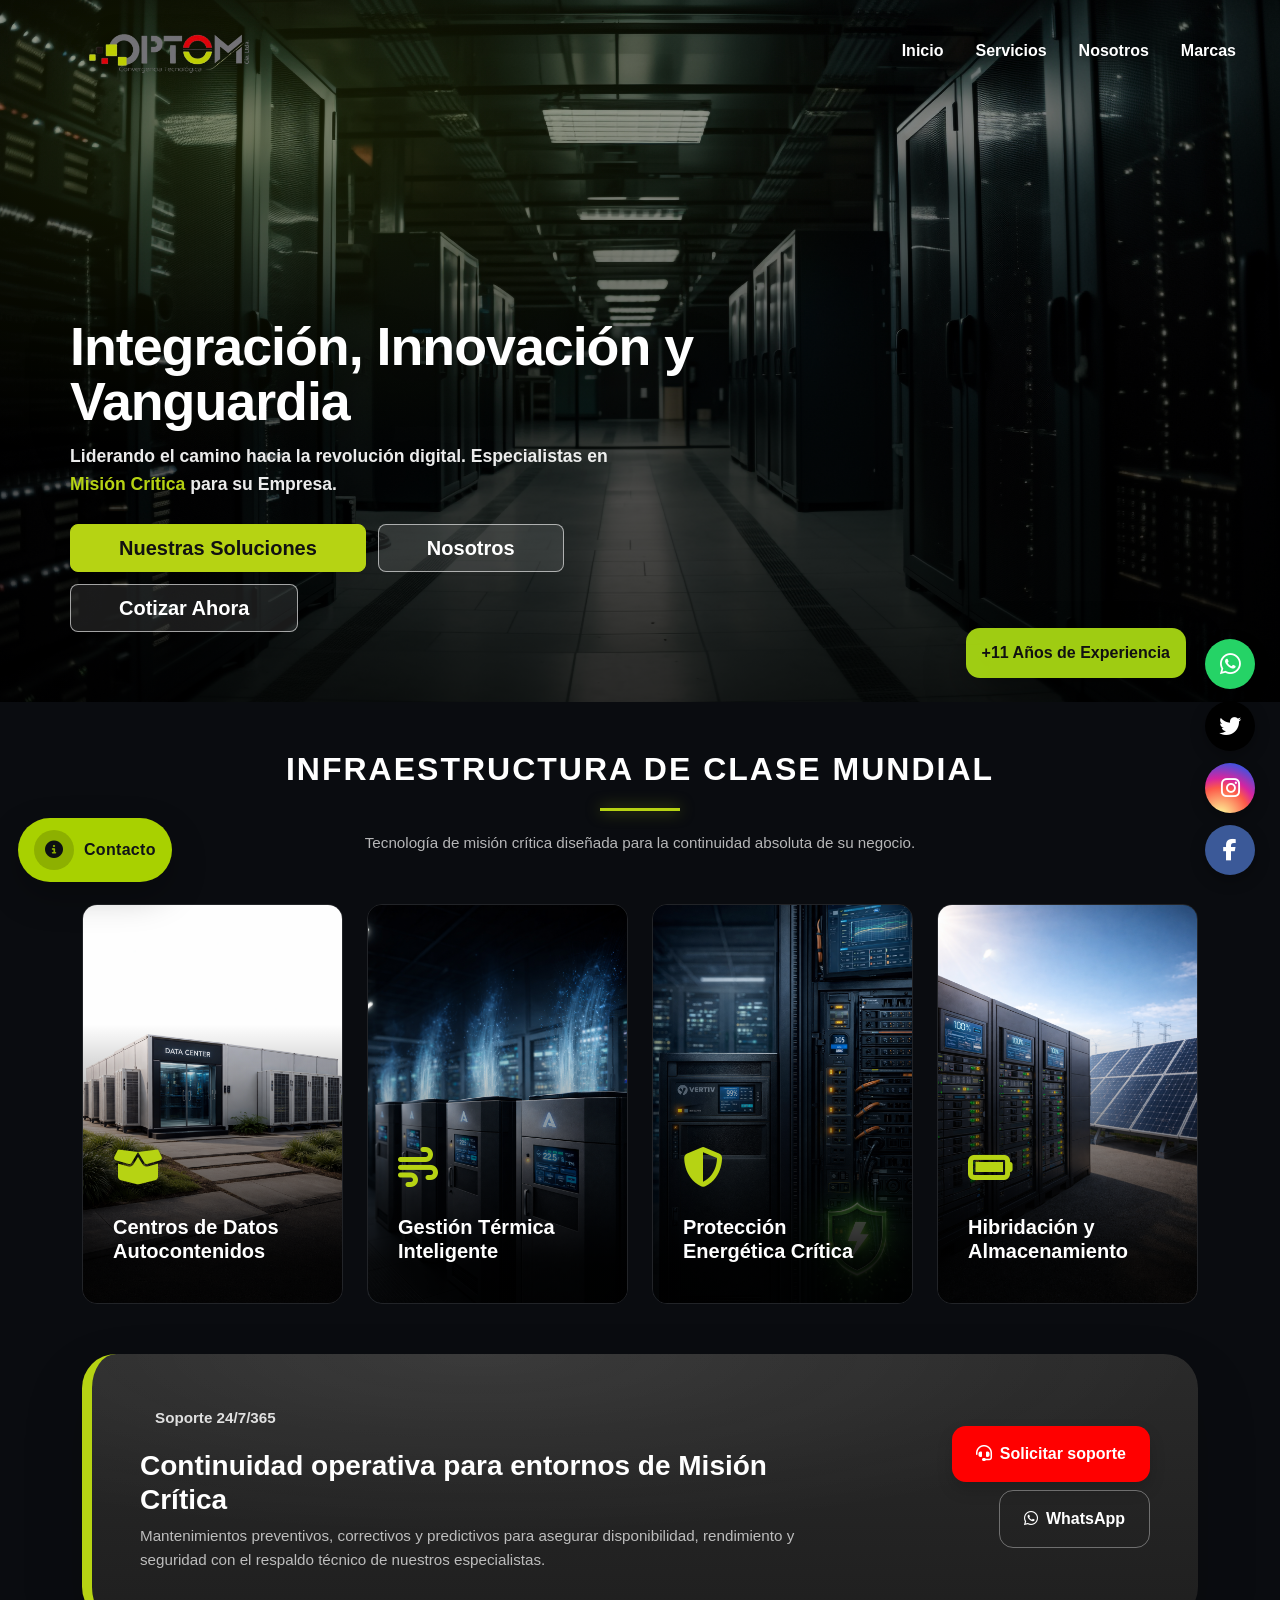
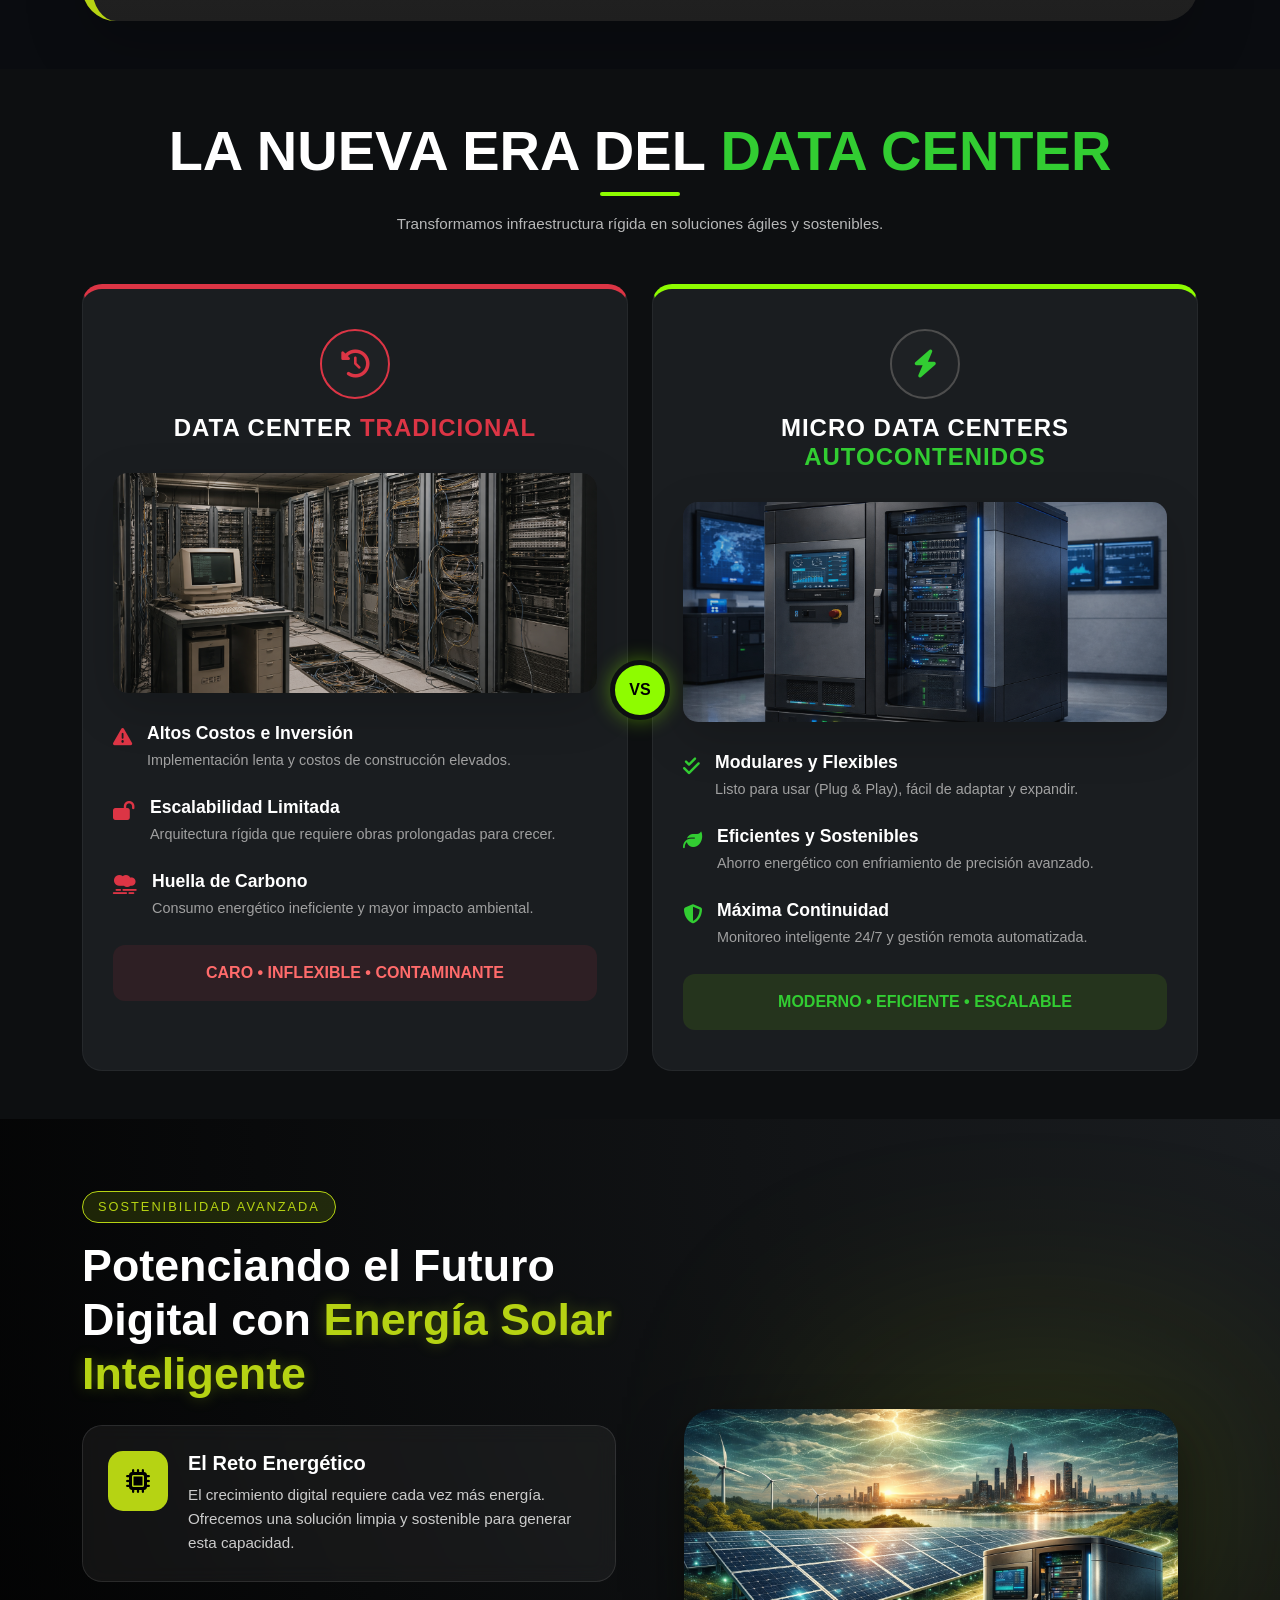
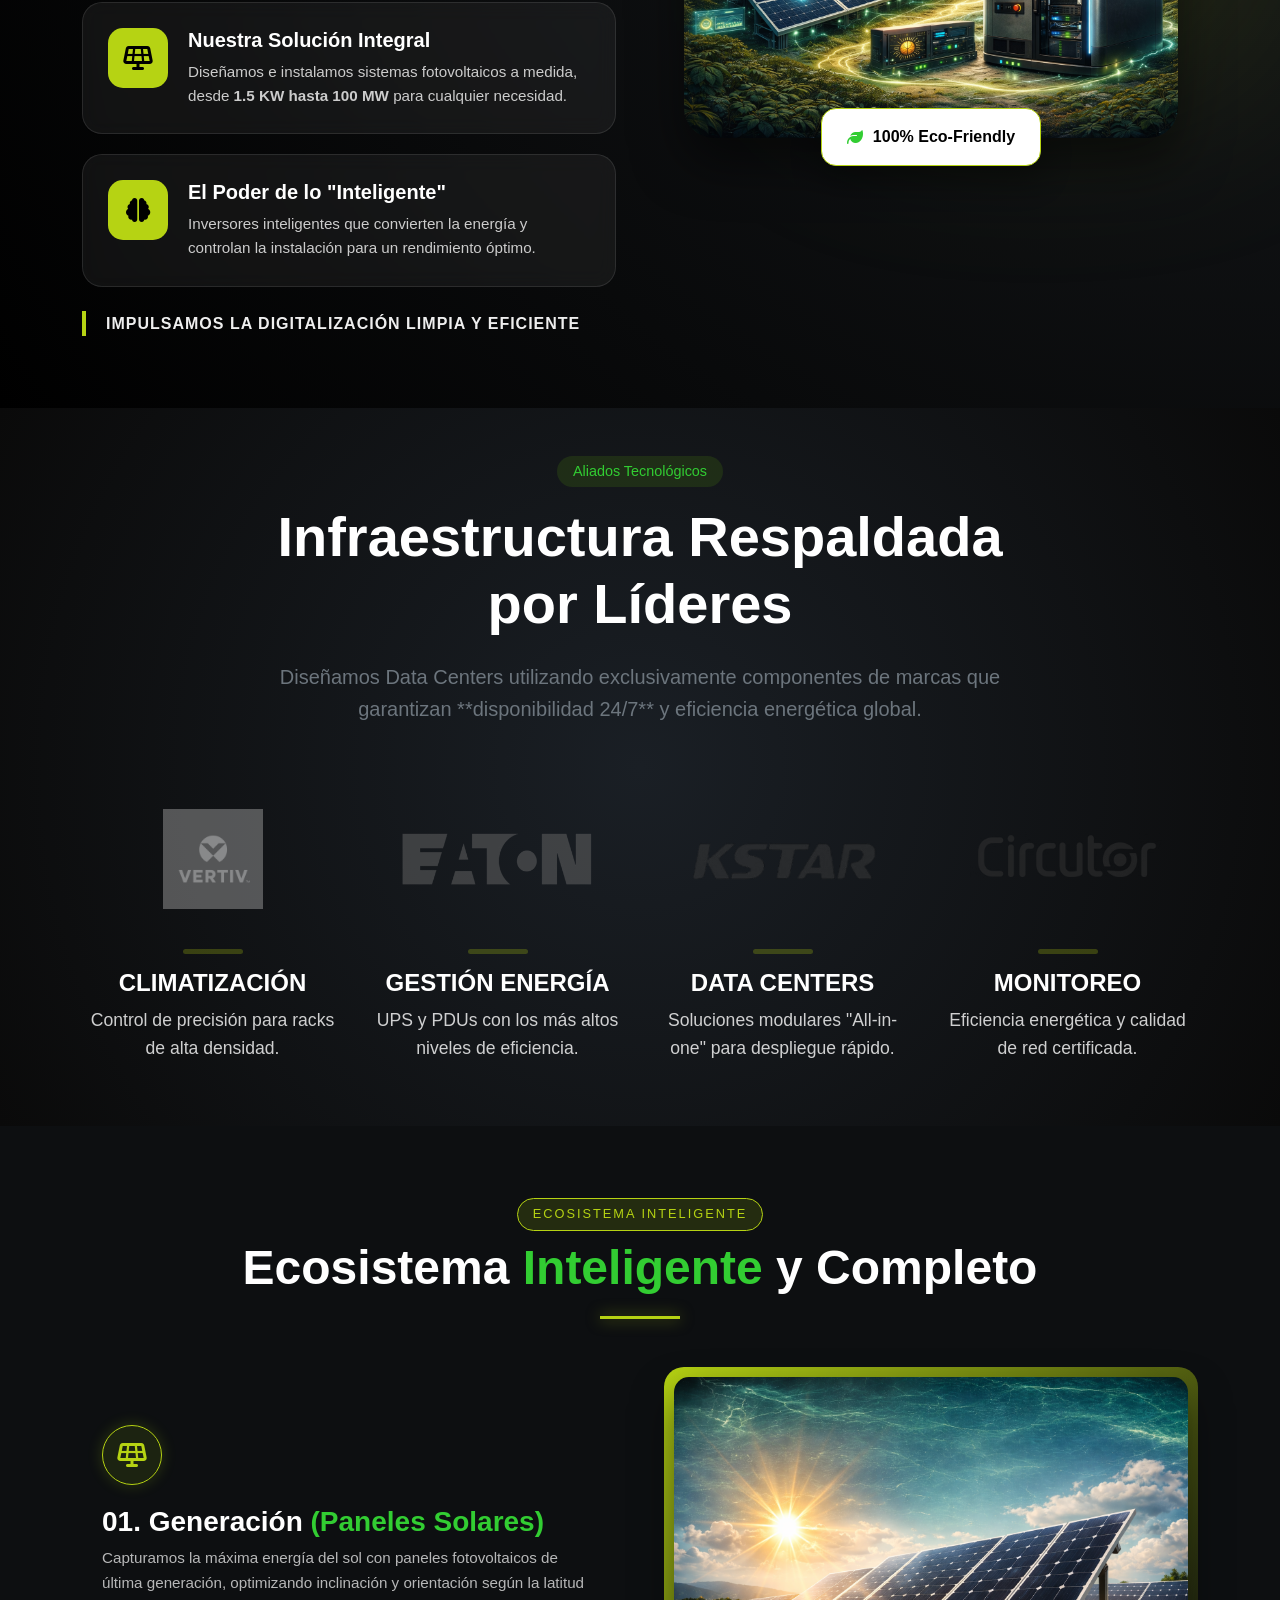
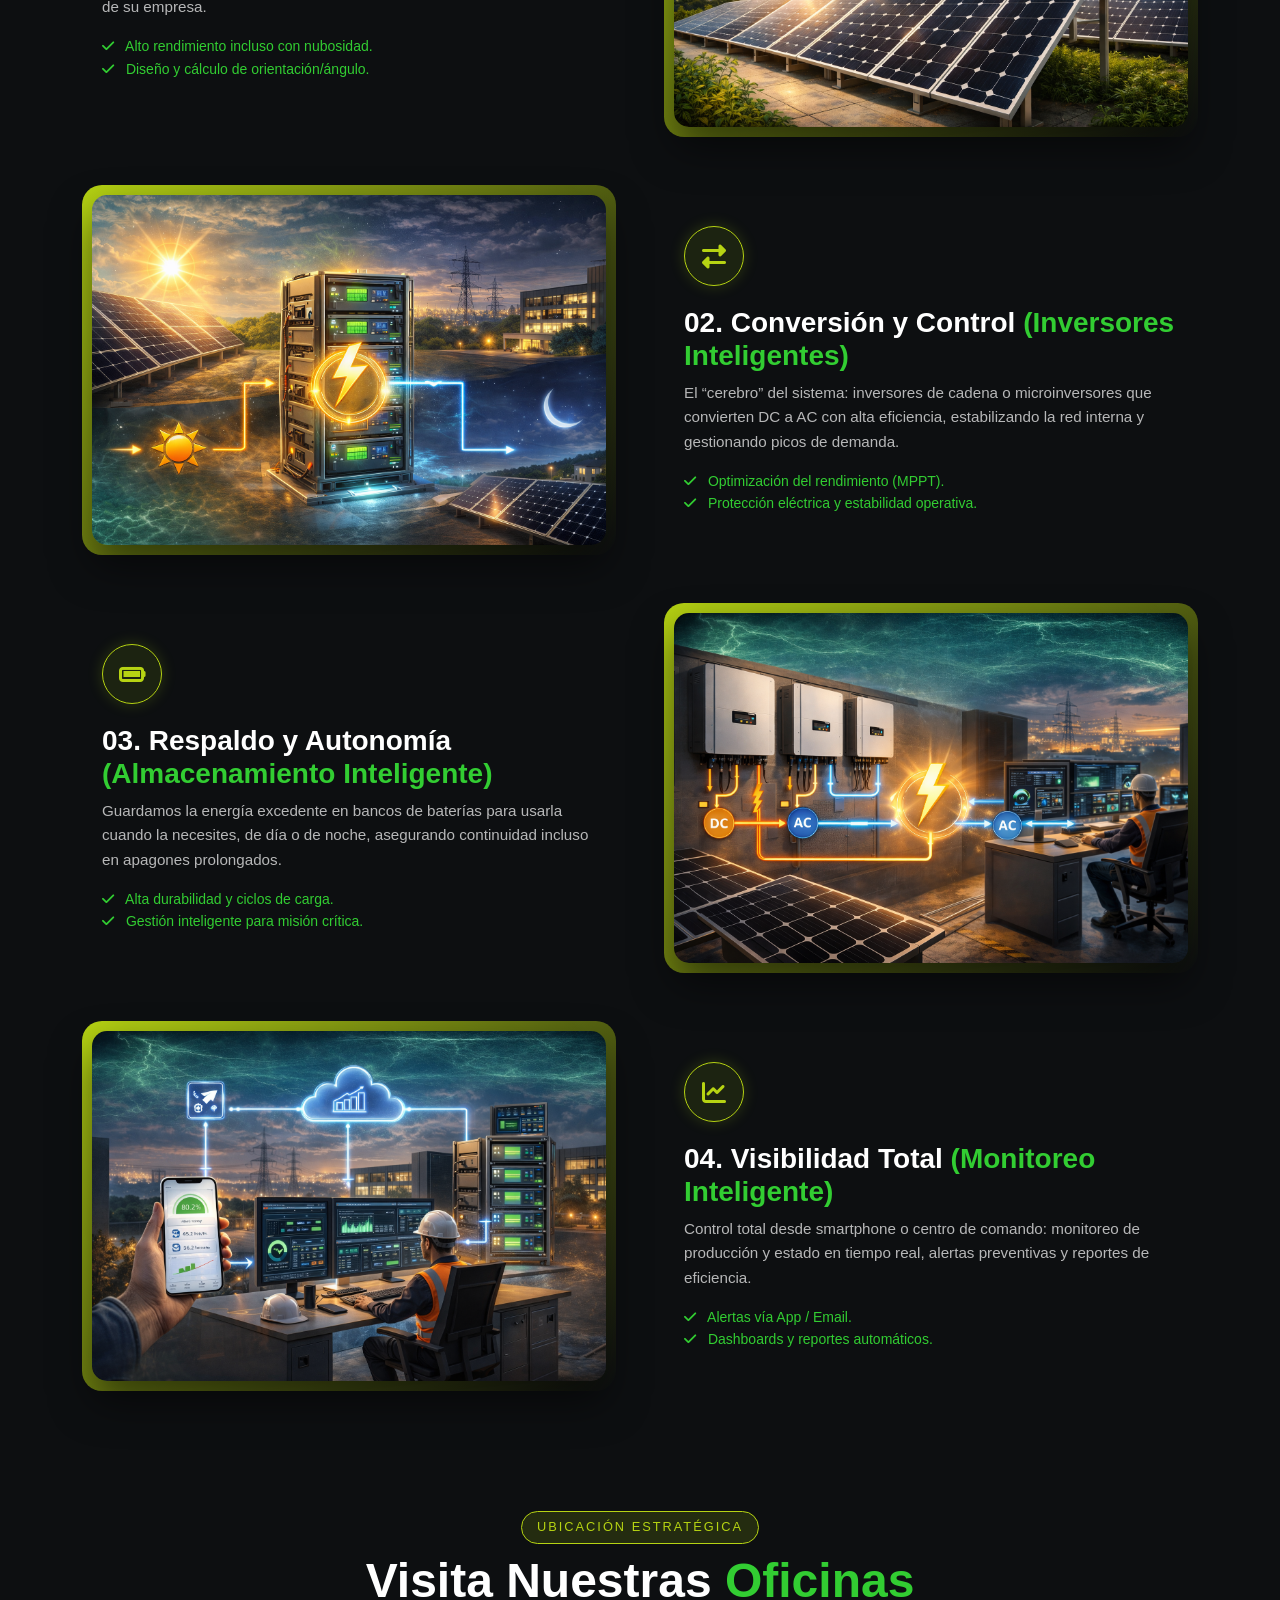
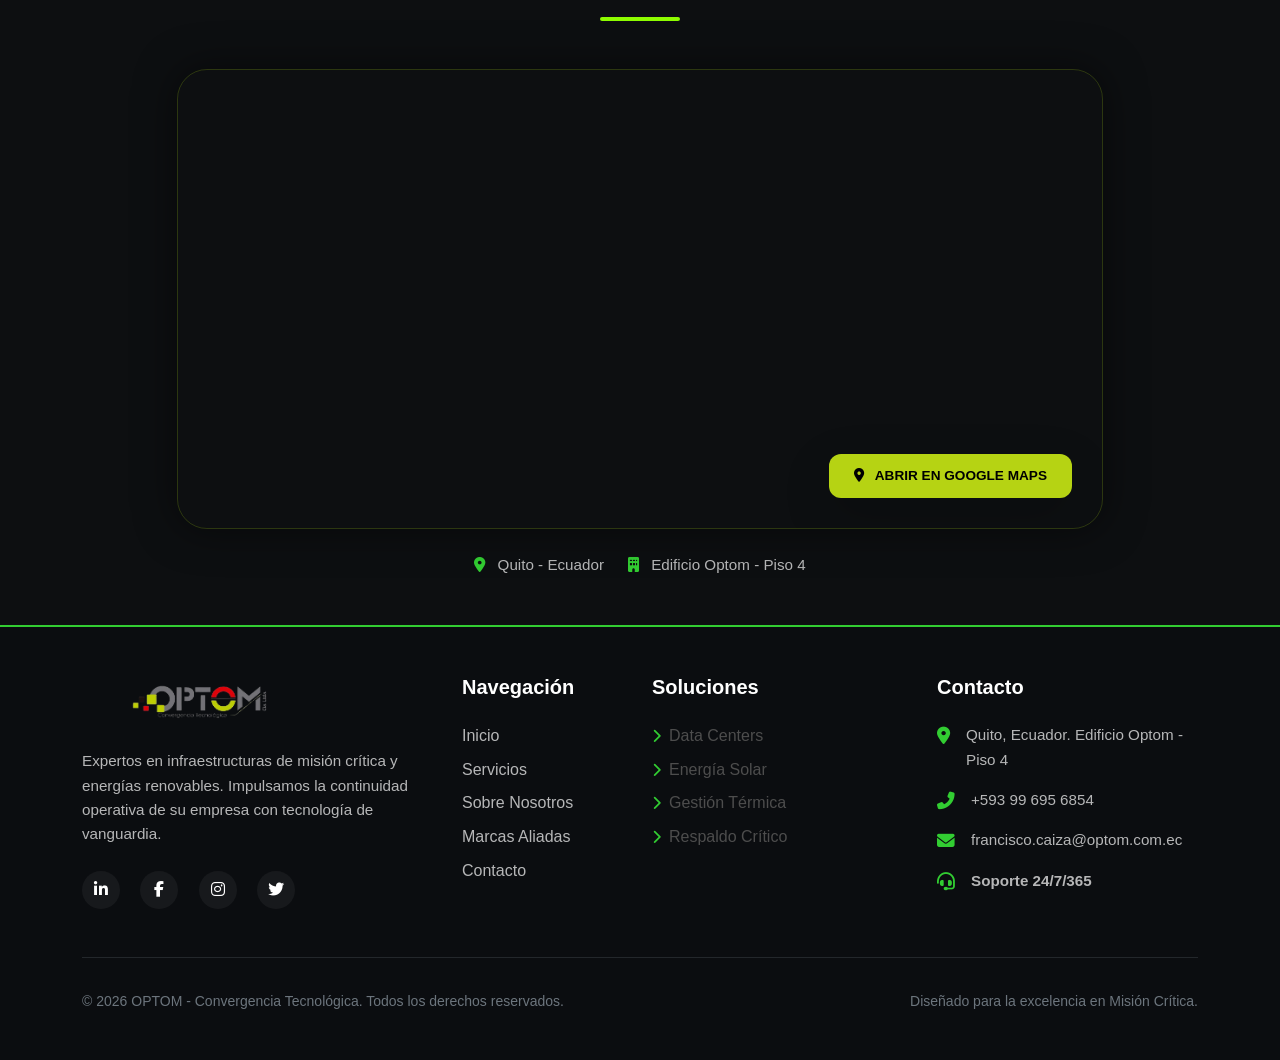
==== commit 945f4602: "Index Marcas Corregido" ====
--- a/index.html
+++ b/index.html
@@ -559,25 +559,76 @@
   </div>
 </section>
 
-<footer class="py-5 text-center text-white bg-dark footer-optom">
+<footer class="footer-optom py-5">
   <div class="container">
-    <div class="row mb-4">
-      <div class="col-md-4 mb-3">
-        <i class="fas fa-envelope text-warning mb-2"></i><br>
-        <span>francisco.caiza@optom.com.ec</span>
-      </div>
-      <div class="col-md-4 mb-3">
-        <i class="fas fa-phone text-warning mb-2"></i><br>
-        <span>+593 99 695 6854</span>
-      </div>
-      <div class="col-md-4 mb-3">
-        <i class="fas fa-clock text-warning mb-2"></i><br>
-        <span>Soporte Técnico Especializado 24/7</span>
-      </div>
-    </div>
-
-    <hr class="bg-secondary opacity-25">
-    <p class="mb-0 small text-secondary">© 2025 OPTOM - Convergencia Tecnológica | Quito - Ecuador</p>
+    <div class="row g-4 mb-5">
+      <div class="col-lg-4 col-md-6">
+        <img src="img/logos/optom.png" alt="OPTOM" class="footer-logo mb-4" style="max-height: 50px;">
+        <p class="text-light-50 pe-lg-4">
+          Expertos en infraestructuras de misión crítica y energías renovables. Impulsamos la continuidad operativa de su empresa con tecnología de vanguardia.
+        </p>
+        <div class="footer-social-links mt-4">
+          <a href="#" class="me-3"><i class="fab fa-linkedin-in"></i></a>
+          <a href="#" class="me-3"><i class="fab fa-facebook-f"></i></a>
+          <a href="#" class="me-3"><i class="fab fa-instagram"></i></a>
+          <a href="#"><i class="fab fa-twitter"></i></a>
+        </div>
+      </div>
+
+      <div class="col-lg-2 col-md-6">
+        <h5 class="text-white fw-bold mb-4">Navegación</h5>
+        <ul class="list-unstyled footer-links">
+          <li class="mb-2"><a href="index.html">Inicio</a></li>
+          <li class="mb-2"><a href="servicios.html">Servicios</a></li>
+          <li class="mb-2"><a href="nosotros.html">Sobre Nosotros</a></li>
+          <li class="mb-2"><a href="marcas.html">Marcas Aliadas</a></li>
+          <li class="mb-2"><a href="contacto.html">Contacto</a></li>
+        </ul>
+      </div>
+
+      <div class="col-lg-3 col-md-6">
+        <h5 class="text-white fw-bold mb-4">Soluciones</h5>
+        <ul class="list-unstyled footer-links">
+          <li class="mb-2"><i class="fas fa-chevron-right me-2 text-lime small"></i>Data Centers</li>
+          <li class="mb-2"><i class="fas fa-chevron-right me-2 text-lime small"></i>Energía Solar</li>
+          <li class="mb-2"><i class="fas fa-chevron-right me-2 text-lime small"></i>Gestión Térmica</li>
+          <li class="mb-2"><i class="fas fa-chevron-right me-2 text-lime small"></i>Respaldo Crítico</li>
+        </ul>
+      </div>
+
+      <div class="col-lg-3 col-md-6">
+        <h5 class="text-white fw-bold mb-4">Contacto</h5>
+        <div class="contact-info-footer">
+          <div class="d-flex mb-3">
+            <i class="fas fa-map-marker-alt text-lime me-3 mt-1"></i>
+            <p class="text-light-50 mb-0">Quito, Ecuador. Edificio Optom - Piso 4</p>
+          </div>
+          <div class="d-flex mb-3">
+            <i class="fas fa-phone-alt text-lime me-3 mt-1"></i>
+            <p class="text-light-50 mb-0">+593 99 695 6854</p>
+          </div>
+          <div class="d-flex mb-3">
+            <i class="fas fa-envelope text-lime me-3 mt-1"></i>
+            <p class="text-light-50 mb-0">francisco.caiza@optom.com.ec</p>
+          </div>
+          <div class="d-flex">
+            <i class="fas fa-headset text-lime me-3 mt-1"></i>
+            <p class="text-light-50 mb-0 fw-bold">Soporte 24/7/365</p>
+          </div>
+        </div>
+      </div>
+    </div>
+
+    <hr class="border-secondary opacity-25">
+
+    <div class="row align-items-center pt-3">
+      <div class="col-md-6">
+        <p class="small text-secondary mb-0">© 2026 OPTOM - Convergencia Tecnológica. Todos los derechos reservados.</p>
+      </div>
+      <div class="col-md-6 text-md-end">
+        <p class="small text-secondary mb-0">Diseñado para la excelencia en Misión Crítica.</p>
+      </div>
+    </div>
   </div>
 </footer>
 
--- a/css/style.css
+++ b/css/style.css
@@ -621,4 +621,54 @@
 @media (max-width: 480px){
   .contact-fab__label{ display: none; }
   .contact-fab__btn{ padding: 10px; }
+}
+
+/* FOOTER DE CTA */
+
+/* Estilos para el Footer Mejorado */
+.footer-optom {
+    background-color: #0b0d10; /* Un oscuro más profundo y moderno */
+    border-top: 2px solid #32cd32; /* Línea de color lime sutil arriba */
+}
+
+.text-light-50 {
+    color: rgba(255, 255, 255, 0.7);
+    font-size: 0.95rem;
+}
+
+.footer-links a {
+    color: rgba(255, 255, 255, 0.7);
+    text-decoration: none;
+    transition: all 0.3s ease;
+}
+
+.footer-links a:hover {
+    color: #32cd32; /* Color lime */
+    padding-left: 8px;
+}
+
+.footer-social-links a {
+    display: inline-block;
+    width: 38px;
+    height: 38px;
+    background: rgba(255, 255, 255, 0.05);
+    color: white;
+    text-align: center;
+    line-height: 38px;
+    border-radius: 50%;
+    transition: 0.3s;
+}
+
+.footer-social-links a:hover {
+    background: #32cd32;
+    color: #000;
+    transform: translateY(-3px);
+}
+
+.text-lime {
+    color: #32cd32 !important;
+}
+
+.contact-info-footer i {
+    font-size: 1.1rem;
 }
--- a/css/index.css
+++ b/css/index.css
@@ -837,4 +837,5 @@
     color: #111 !important;
     border-color: #B6D313 !important;
     transform: translateY(-2px);
-}+}
+
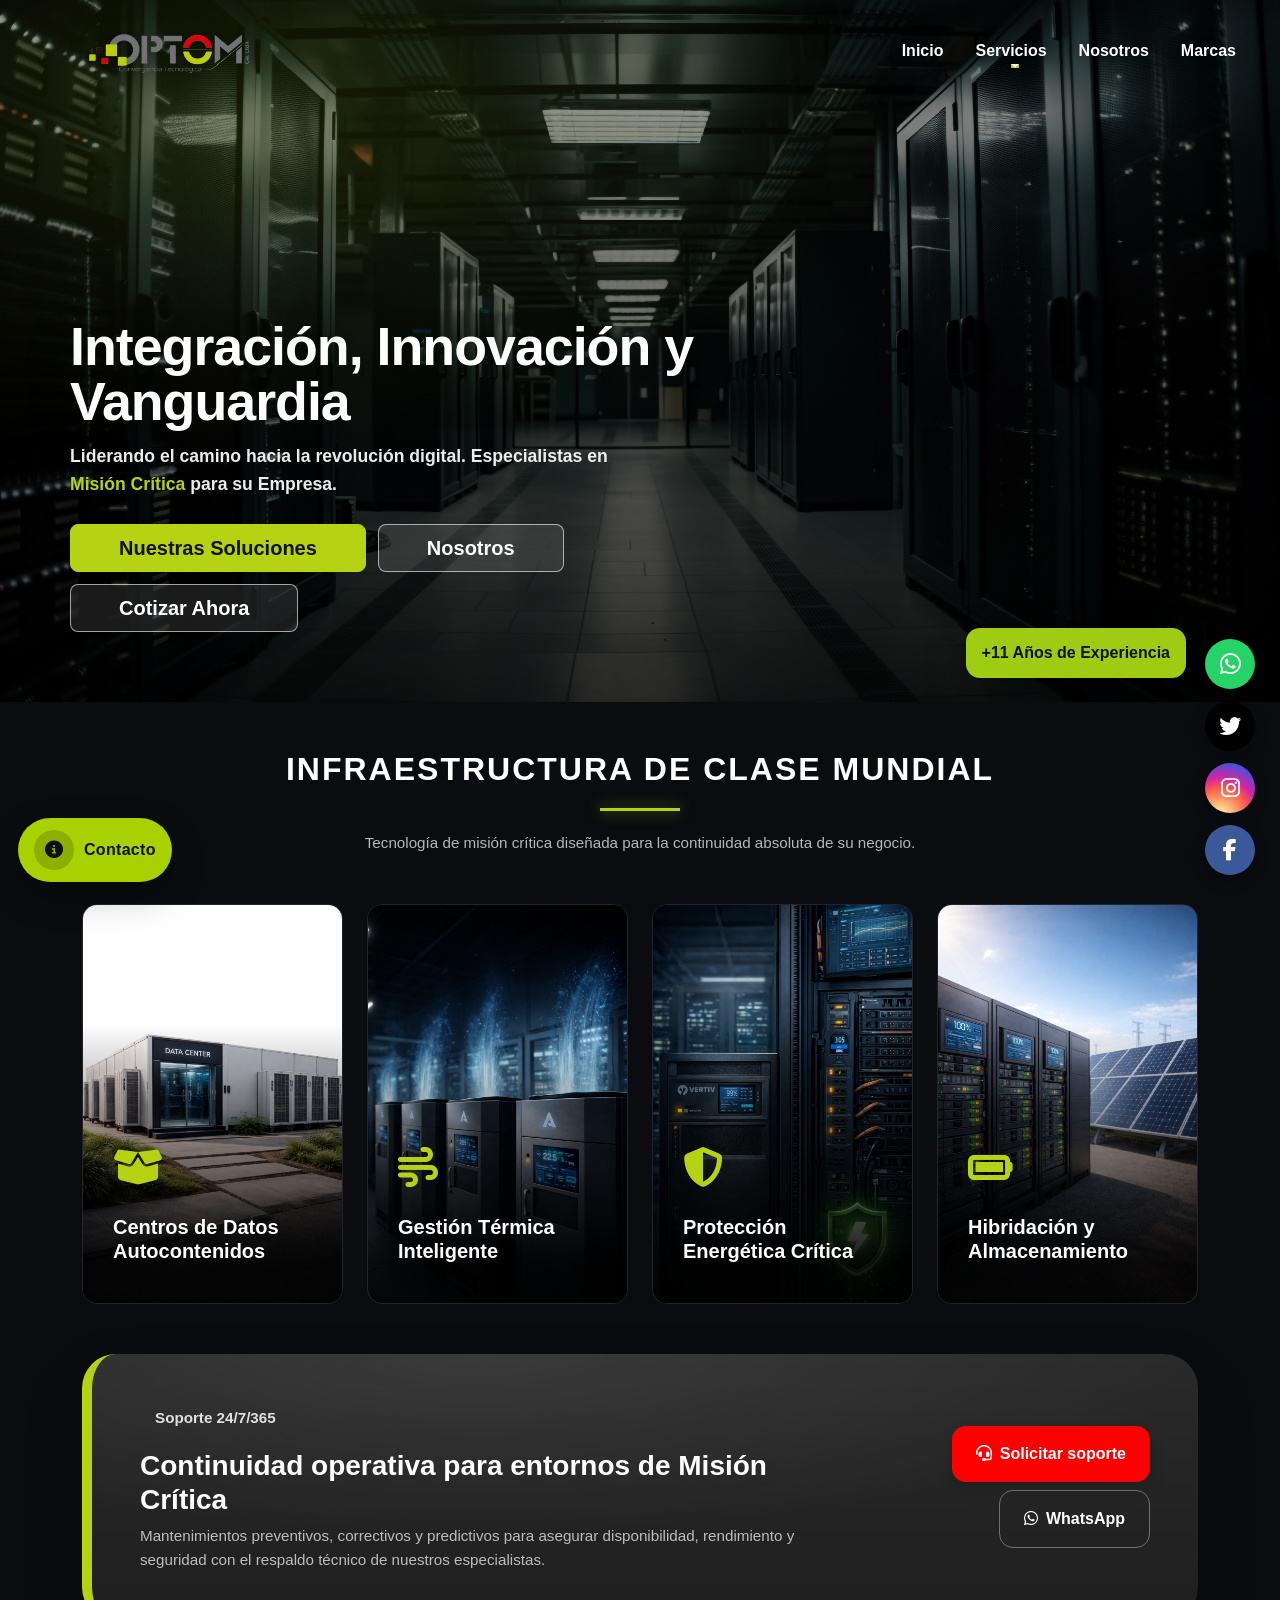
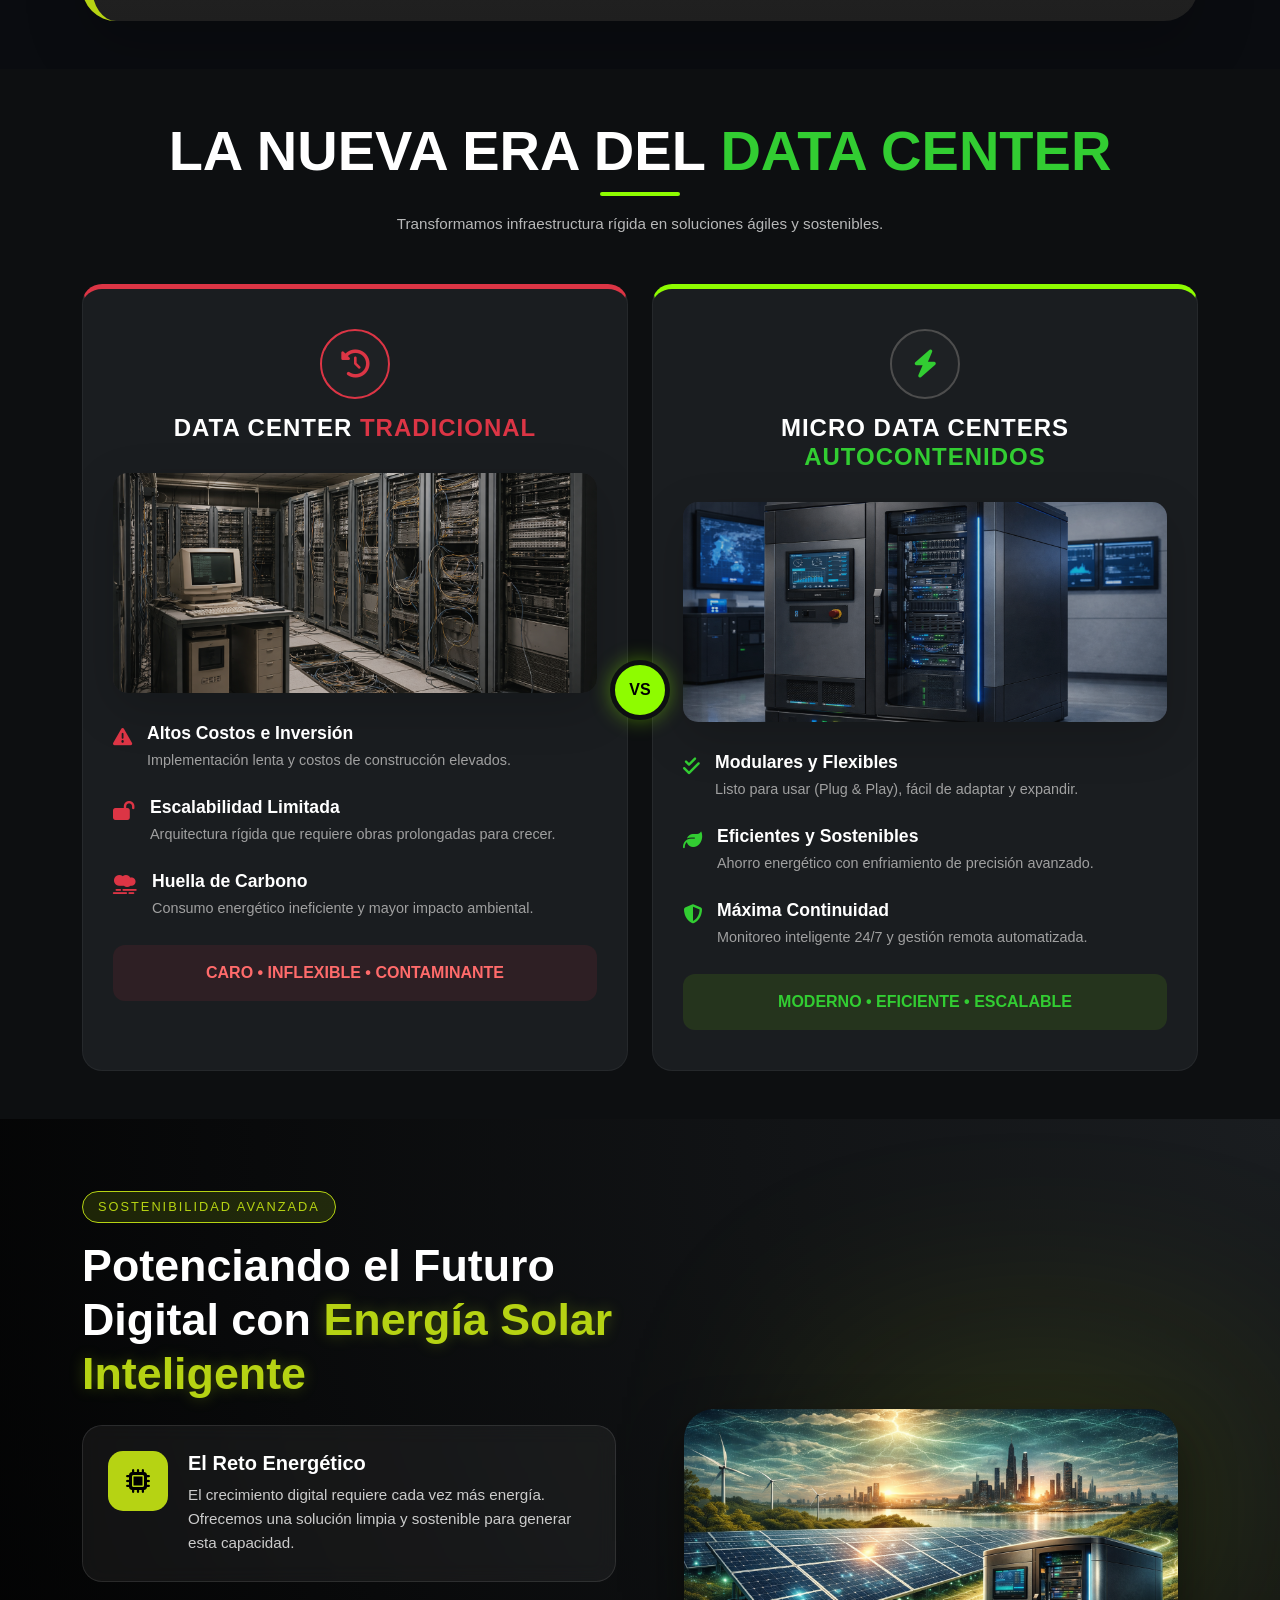
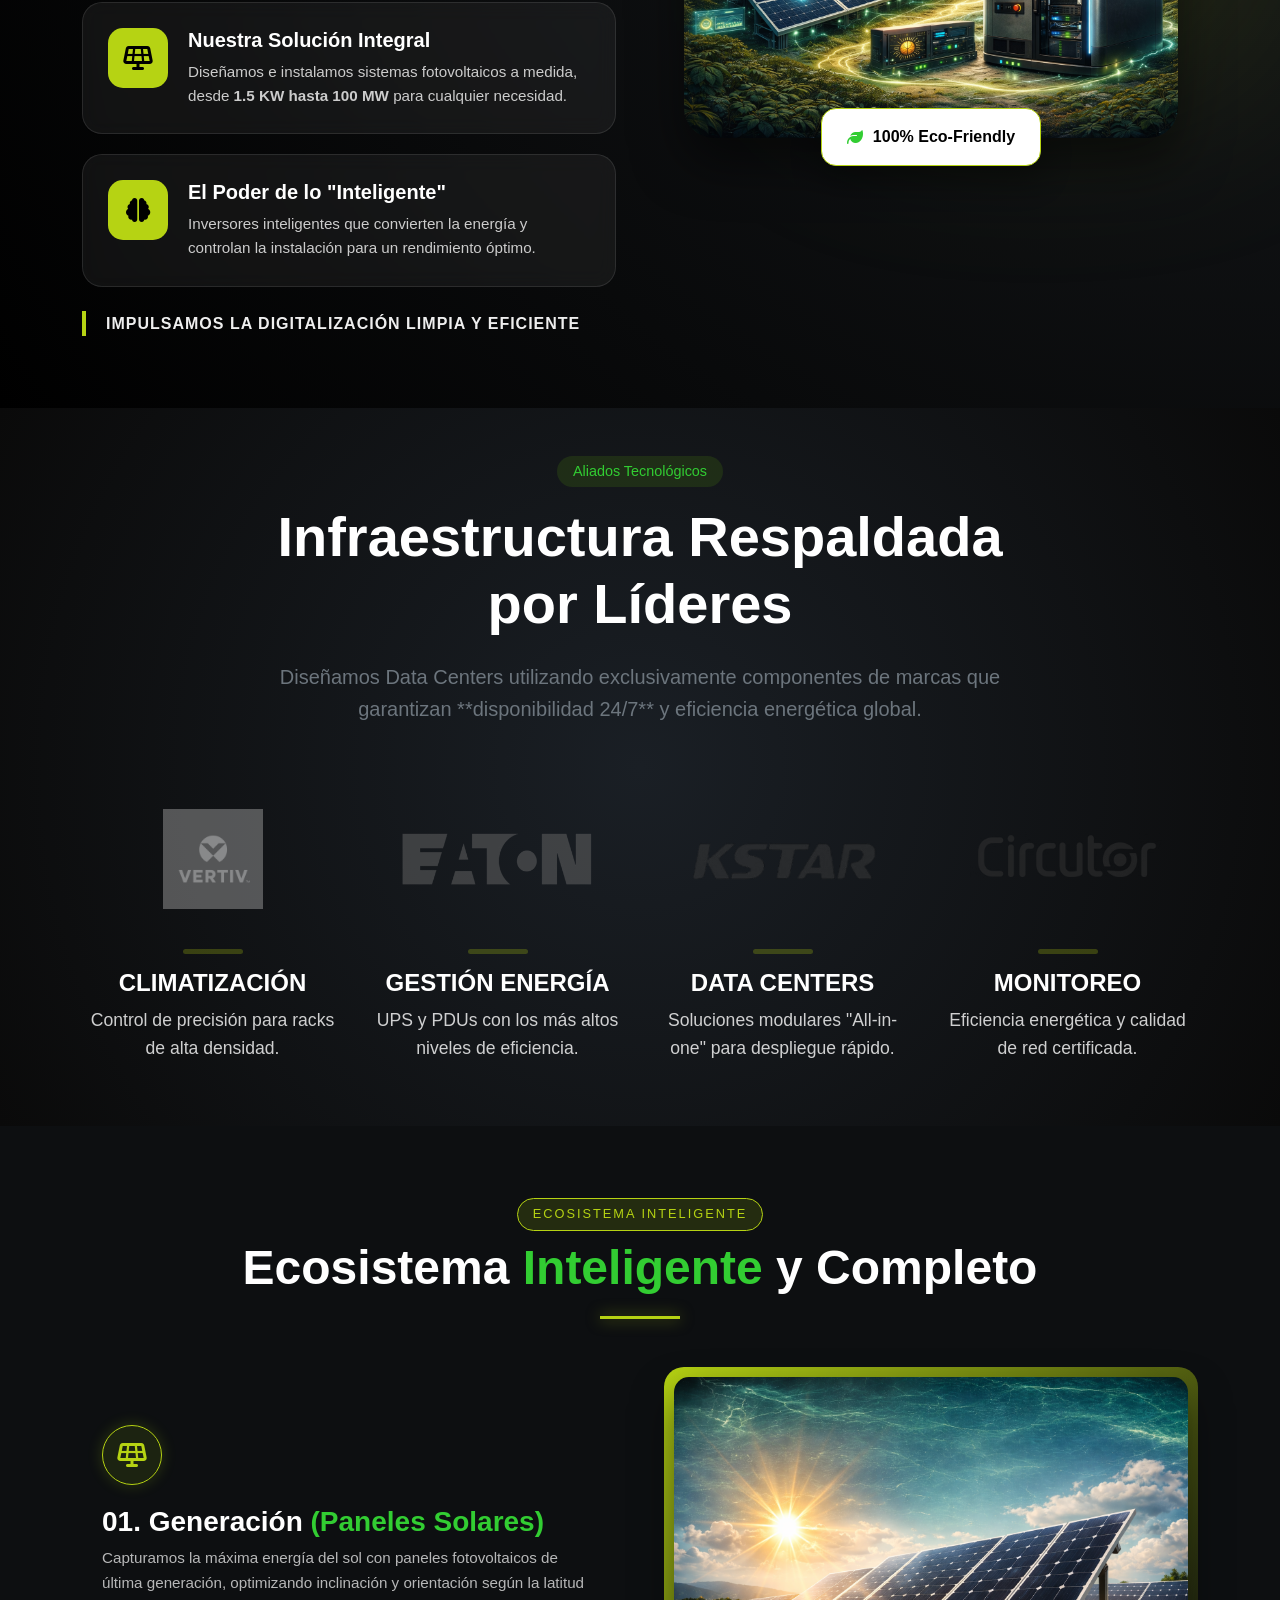
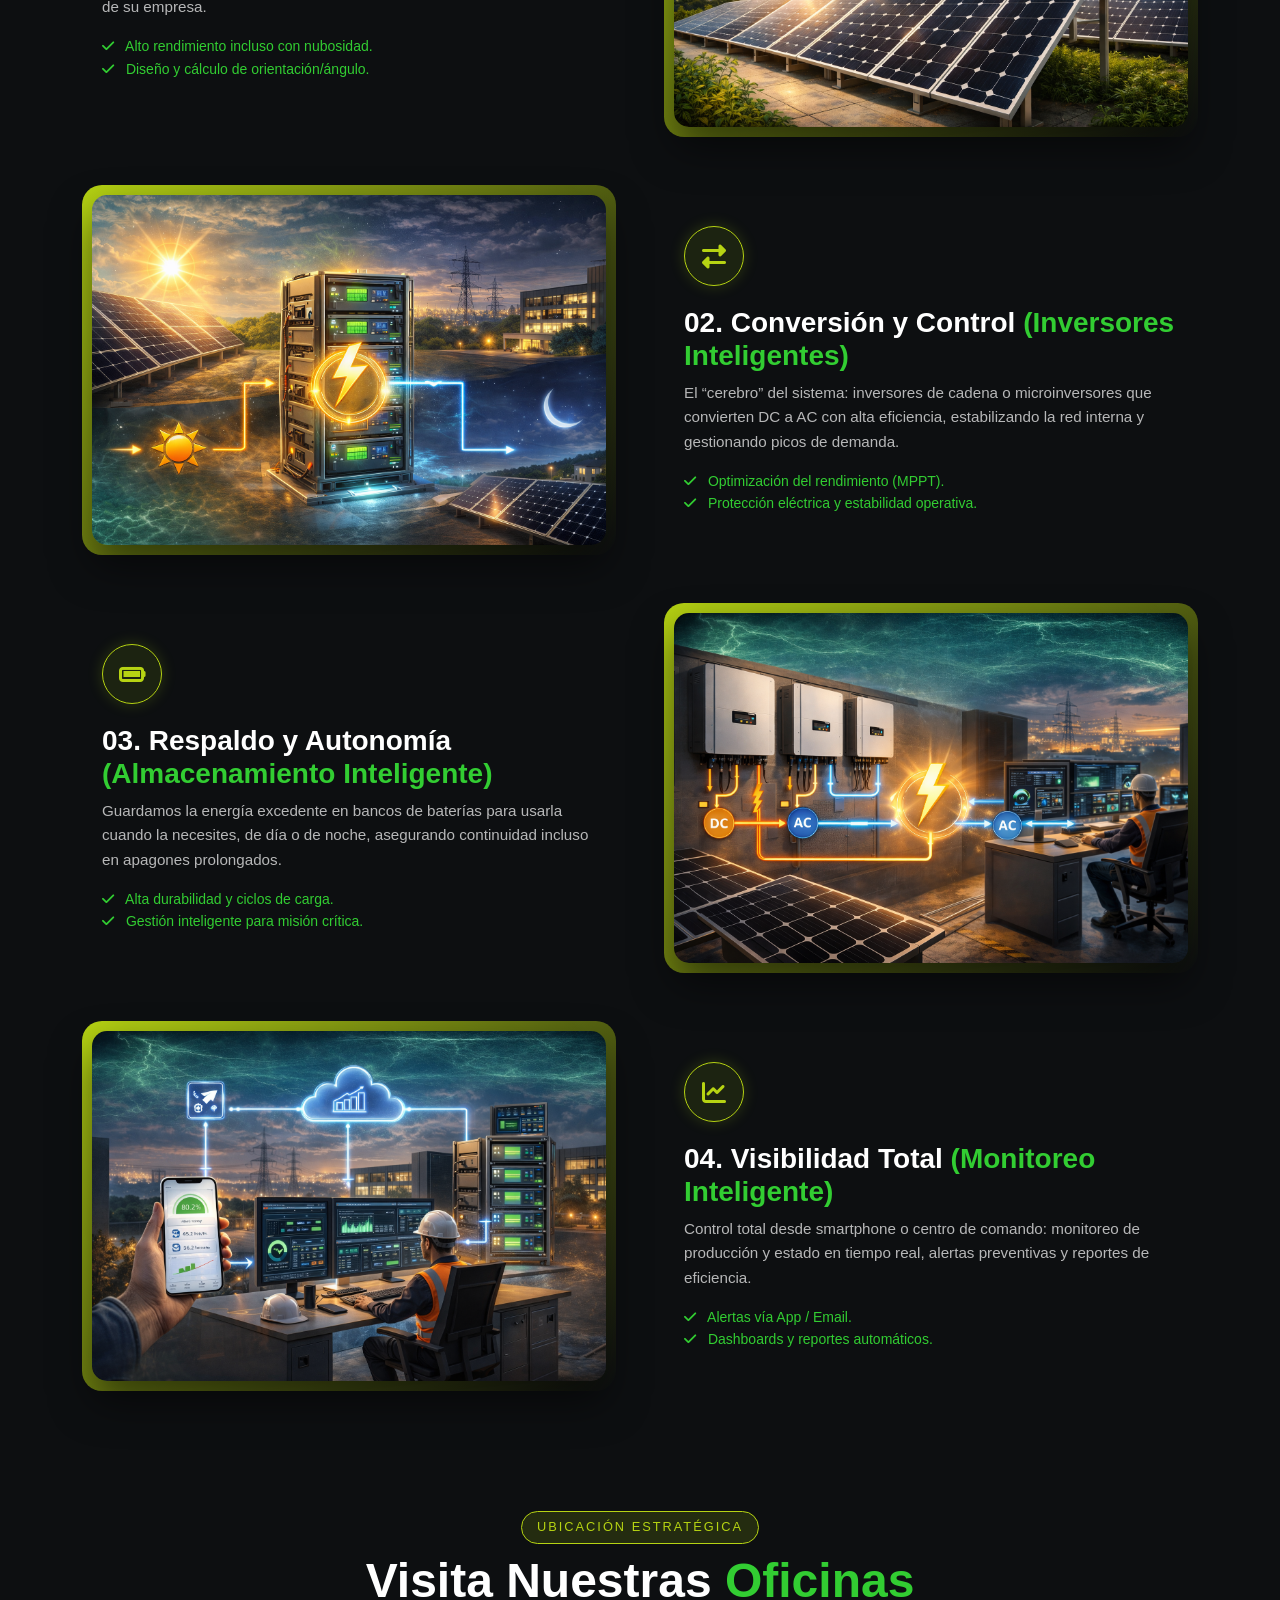
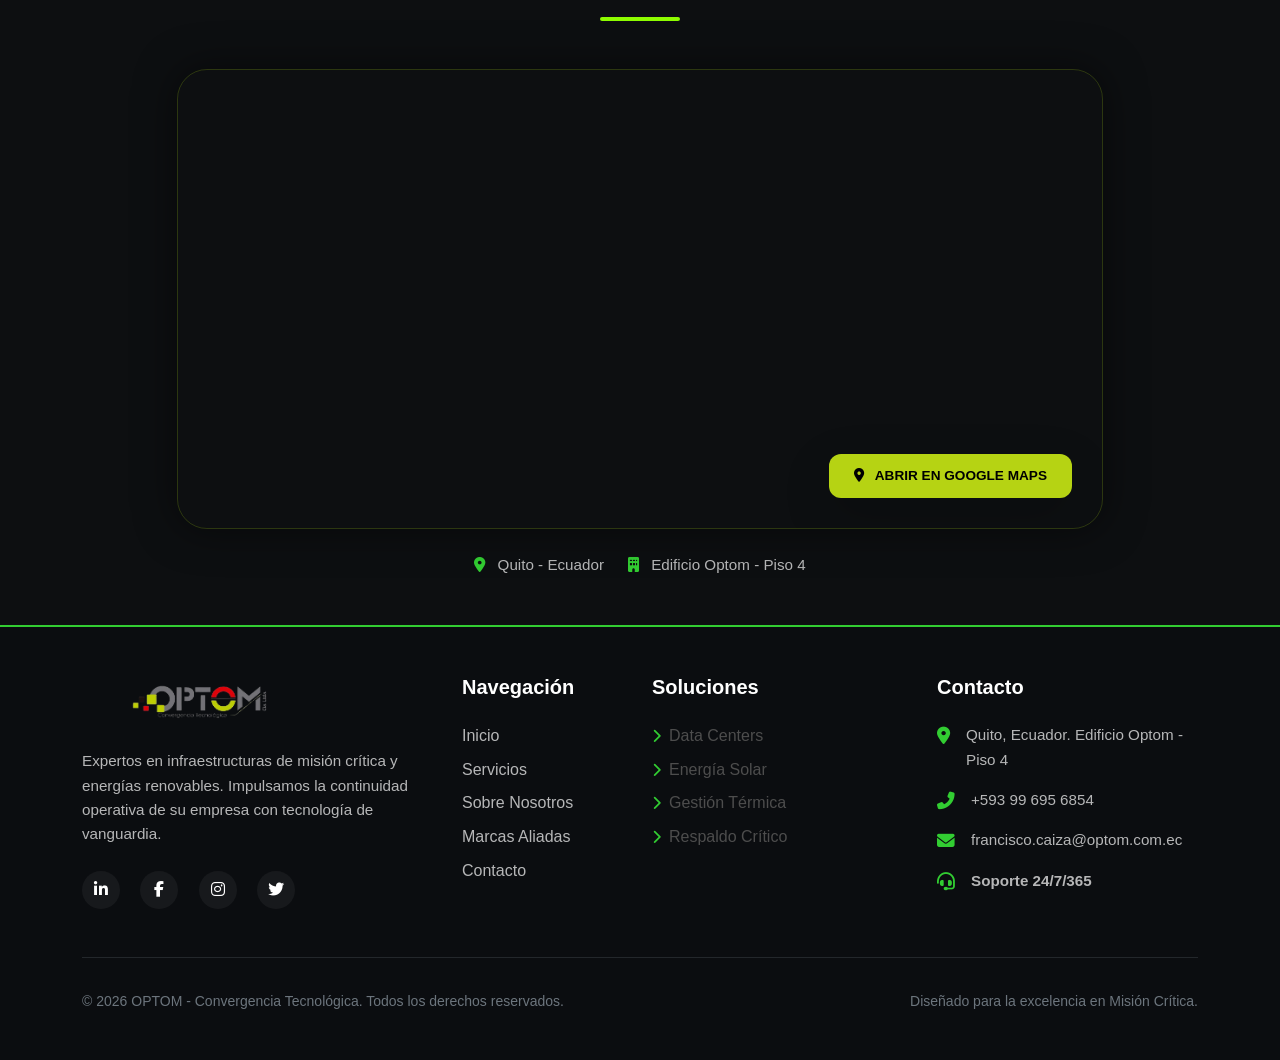
==== commit 2e6dd72d: "menu despegble y enlaces corregidos" ====
--- a/index.html
+++ b/index.html
@@ -15,26 +15,7 @@
 </head>
 <body>
 
-<nav id="mainNav" class="navbar navbar-expand-lg py-3">
-  <div class="container-fluid nav-wide">
-    <a class="navbar-brand" href="index.html">
-      <img src="img/logos/optom.png" alt="OPTOM" class="nav-logo">
-    </a>
-
-    <button class="navbar-toggler border-0" type="button" data-bs-toggle="collapse" data-bs-target="#navOptom" aria-controls="navOptom" aria-expanded="false" aria-label="Toggle navigation">
-      <span class="navbar-toggler-icon"></span>
-    </button>
-
-    <div class="collapse navbar-collapse" id="navOptom">
-      <ul class="navbar-nav ms-auto align-items-center fw-bold">
-        <li class="nav-item"><a class="nav-link px-3" href="index.html">Inicio</a></li>
-        <li class="nav-item"><a class="nav-link px-3" href="servicios.html">Servicios</a></li>
-        <li class="nav-item"><a class="nav-link px-3" href="nosotros.html#nosotros">Nosotros</a></li>
-        <li class="nav-item"><a class="nav-link px-3" href="marcas.html">Marcas</a></li>
-      </ul>
-    </div>
-  </div>
-</nav>
+<div id="navbarMount"></div>
 
 <header id="heroIndex" class="hero-ms">
   <div class="hero-ms__bg" aria-hidden="true" style="background-image:url('img/index/portada.jpg')"></div>
@@ -50,7 +31,7 @@
       <div class="hero-ms__actions">
         <a href="servicios.html" class="btn btn-primary btn-lg fw-bold px-5 shadow">Nuestras Soluciones</a>
         <a href="nosotros.html" class="btn btn-outline-light btn-lg fw-bold px-5">Nosotros</a>
-        <a href="contacto.html" class="btn btn-outline-light btn-lg fw-bold px-5">Cotizar Ahora</a>
+        <a href="#" class="btn btn-outline-light btn-lg fw-bold px-5"data-open-contact>Cotizar Ahora</a>
       </div>
     </div>
 
@@ -153,8 +134,8 @@
           </div>
           <div class="col-lg-4 text-lg-end">
             <div class="d-flex flex-wrap gap-2 justify-content-lg-end">
-              <a href="contacto.html" class="btn btn-danger-pro px-4 py-3 fw-bold shadow">
-                <i class="fas fa-headset me-2"></i>Solicitar soporte
+              <a href="#" class="btn btn-danger-pro px-4 py-3 fw-bold shadow" data-open-contact>
+                <i class="fas fa-headset me-2" ></i>Solicitar soporte
               </a>
               <a href="https://wa.me/593996956854" target="_blank" rel="noopener" class="btn btn-whatsapp-outline px-4 py-3 fw-bold">
                 <i class="fab fa-whatsapp me-2"></i>WhatsApp
--- a/css/style.css
+++ b/css/style.css
@@ -671,4 +671,44 @@
 
 .contact-info-footer i {
     font-size: 1.1rem;
-}+}
+/* =========================================
+   DROPDOWN SERVICIOS - HOVER (DESKTOP)
+   No se cierra al bajar (puente hover)
+   ========================================= */
+@media (min-width: 992px){
+
+  /* El <li class="nav-item dropdown"> debe ser el ancla */
+  #mainNav .nav-item.dropdown{
+    position: relative;
+  }
+
+  /* Menú: sin margin que cree hueco */
+  #mainNav .nav-item.dropdown > .dropdown-menu{
+    display: none;                 /* cerrado por defecto */
+    margin-top: 0 !important;
+    top: calc(100% + 8px);         /* separación visual */
+    left: 0;
+  }
+
+  /* Puente invisible entre el link y el menú */
+  #mainNav .nav-item.dropdown::after{
+    content: "";
+    position: absolute;
+    left: 0;
+    right: 0;
+    top: 100%;
+    height: 12px;                  /* zona que mantiene hover */
+    background: transparent;
+  }
+
+  /* Abre con hover al pasar por el link o el menú */
+  #mainNav .nav-item.dropdown:hover > .dropdown-menu{
+    display: block;
+  }
+
+  /* IMPORTANTE: NO desactives pointer-events del toggle */
+  #mainNav .dropdown-toggle{
+    pointer-events: auto;
+  }
+}
